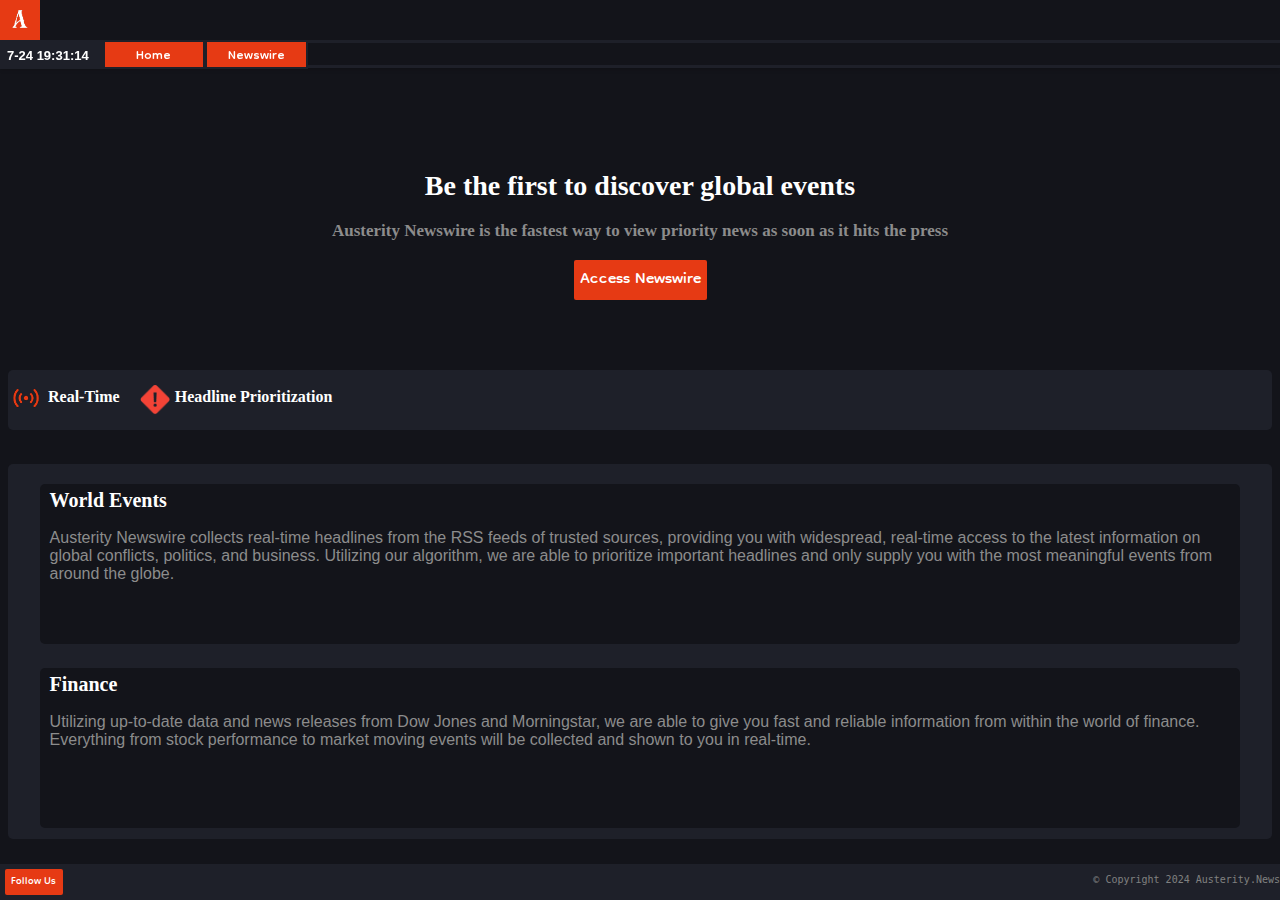
==== index.html @ 0c25e0ba "Update index.html" ====
<!DOCTYPE html>
                                <html lang="en">
                                <head>
                                <script type="text/javascript"> 
                                function showHideRow(row) { 
                                $("#" + row).toggle(); 
                                } 
                                </script> 
                                <!-- Google tag (gtag.js) -->
                                <script async src="https://www.googletagmanager.com/gtag/js?id=G-Y4QD0XT301"></script>
                                <script>
                                window.dataLayer = window.dataLayer || [];
                                function gtag(){dataLayer.push(arguments);}
                                gtag('js', new Date());
        
                                gtag('config', 'G-Y4QD0XT301');
                                </script>
        
                                
                                <script src=
        "https://cdnjs.cloudflare.com/ajax/libs/jquery/3.3.1/jquery.min.js">
                                </script>
                                <link rel="icon" href="austeritylogosmall.png" type="image/icon type">
                                <script async src="https://pagead2.googlesyndication.com/pagead/js/adsbygoogle.js?client=ca-pub-8927651371422323"
                                crossorigin="anonymous"></script>
                                <title>Austerity Newswire - Live Global News</title>
                                <meta name="description" content="Austerity Newswire tracks the most up-to-date and most influential world market news and events. Our goal is to provide
                                a dense and reliable flow of live buisness, economic, financial, and geopolitical news."></head>
                                <meta name="viewport" content="width=device-width, initial-scale=1.0, maximum-scale=1.0, user-scalable=no">
                                <meta http-equiv="Content-Type" content="text/html; charset=ISO-8859-1">
                                
                                
                                <meta name="twitter:card" content="summary" />
                                <meta name="twitter:site" content="@austeritynews" />
                                <meta name="twitter:site:domain" content="austerity.news"/>
                                <meta name="twitter:title" content="Austerity Newswire - Priority Global News" />
                                <meta name="twitter:description" content="Austerity Newswire tracks the most up-to-date and most influential world market news and events. Our goal is to provide
                                a dense and reliable flow of live buisness, economic, financial, and geopolitical news" />
                                <meta name="twitter:image" content="https://austerity.news/austeritylogosmall.png" />

                               
                                <link rel="stylesheet" type="text/css" href="style2.css" >
                                <link rel="preconnect" href="https://fonts.googleapis.com">
        <link rel="preconnect" href="https://fonts.gstatic.com" crossorigin>
        <link href="https://fonts.googleapis.com/css2?family=Dongle&display=swap" rel="stylesheet">
                                <header class='header'>
        
                                <div style='width:100%; height:100%; margin-bottom:5px;display:inline-block; text-align:center;'>
                                <script src=
                                "https://ajax.googleapis.com/ajax/libs/jquery/3.4.1/jquery.min.js">
                                </script>
                                <img  class='logo' src="austeritylogosmall.png">
								     <script type="text/javascript" charset="utf-8">
    let a;
    let time;
    setInterval(() => {
      a = new Date();
	  month = a.getMonth() + 1
      time = month+"-"+a.getDate()+" "+a.getHours() + ':' + a.getMinutes() + ':' + a.getSeconds();
      document.getElementById('time').innerHTML = time;
    }, 1000);
  </script>
                               
                                <script> 
$(document).ready(function(){
setInterval(function(){
      $("#live").load(window.location.href + " #live" );
}, 300000);
});
</script>
   
            <hr class='ider'>
            
         <div style=' border:2px solid #1e2029;float:left;background-color:#1e2029;margin-top:-11px;box-shadow: inset 0px 0px 0px #999;height:25px;width:98.5px;'>
         <h1 class='head1'> <span style = 'line-height:9px;font-type:Verdana;float:left;color:#fff;margin-left:5px;margin-top:px;'id="time"></span></h1>
          </div>       
		    <div style=' border:2px solid #1e2029;float:left;background-color:#1e2029;margin-top:-11px;box-shadow: inset 0px 0px 0px #999;height:25px;width:98.5px;'>
         <a style='text-decoration:none;'href='index.html'><button style=' text-decoration:none;padding:0;display:block;text-align:center;vertical-align:middle;font-size:20px;margin:0px;width:100%;border-radius:0px;height:100%'>Home</button></a>
          </div>       
		    <div style=' border:2px solid #1e2029;float:left;background-color:#1e2029;margin-top:-11px;box-shadow: inset 0px 0px 0px #999;height:25px;width:98.5px;'>
				<a style='text-decoration:none;'href='newswire.html'>	<button style='text-decoration:none;padding:0;display:block;text-align:center;vertical-align:middle;font-size:20px;margin:0px;width:100%;border-radius:0px;height:100%'>Newswire</button></a>
          </div>       
		  
                    		  
                              

                                </div>   

                                </header>
								
								<body>
							
								
								<div style=';margin-top:70px;height:300px;'>
								<h1 class='bigtext'>Be the first to discover global events</h1>
								<h2 class='littletext'>Austerity Newswire is the fastest way to view priority news as soon as it hits the press</h2>
								<a style='display:inline-block;text-align:center;'href='newswire.html'><button class='wire' style='height:40px;font-size:25px;display:inline-block;text-align:center;'>Access Newswire</button></a>
							
								
								</div>
																<div style='border-radius:5px;margin-top:0px;margin-bottom:10px;display:inline-block;width:100%; height:60px; background-color:#1e2029;'>
								<img style='margin-top:10px;height:35px;float:left;'src='stream.png'><h1 style='margin-left:5px;margin-top:18px;color:#fff;font-family:Verdana;font-size:16px;float:left;'>Real-Time</h1>
								<img style ='margin-left:20px;margin-top:15px; height:30px;float:left;'src='flame.png'><h1 style='margin-left:5px;margin-top:18px;color:#fff;font-family:Verdana;font-size:16px;float:left;'>Headline Prioritization</h1>
							
								</div>
								
								
					
								
								
							
								<div style='border-radius:5px;width:100%;height:375px;;background-color:#1e2029;margin-top:20px;'>
								
									
									<div style='overflow:auto;display:inline-block;margin:0px;text-align:center;border-radius:5px;margin-top:20px;width:95%;background-color:#13141a; height:160px;'>
										<h2 style='margin-top:5px;margin-left:10px;font-family:Verdana;font-size:20px;color:#fff;text-align:left;'>World Events</h2>
										<p style='font-family:sans-serif;margin-left:10px;text-align:left;color:#8c8c8c;'>Austerity Newswire collects real-time headlines from the RSS feeds of trusted sources, providing you with widespread, real-time access to the latest information on
											global conflicts, politics, and business. Utilizing our algorithm, we are able to prioritize important headlines and only supply you with the most meaningful events from around the globe. </p>
									</div>
									<div style='overflow:auto;display:inline-block;margin:0px;text-align:center;border-radius:5px;margin-top:20px;width:95%;background-color:#13141a; height:160px;'>
																<h2 style='margin-top:5px;margin-left:10px;font-family:Verdana;font-size:20px;color:#fff;text-align:left;'>Finance</h2>
												<p style='font-family:sans-serif;margin-left:10px;text-align:left;color:#8c8c8c;'>Utilizing up-to-date data and news releases from Dow Jones and Morningstar, we are able to give you fast and reliable 
												information from within the world of finance. Everything from stock performance to market moving events will be collected and shown to you in real-time. </p>
									</div>
									
								
								</div>
								
								
								
								</body>
								 <div style='position: fixed;
  left: 0;
  bottom: 0;
  width: 100%;

  background-color: #1e2029;
  color: grey;
  text-align:right;
  font-size:10px;
  display:table;
  vertical-align:middle;
'
><a style = 'color:white''class='cta' href='https://twitter.com/austeritynews'><button>Follow Us</button></a>
                        <p>© Copyright 2024 Austerity.News </p>
                        </div>
---- style2.css ----
#data .hidden_row{display: none;}
.littletext{text-align:center;color:#8c8c8c;font-family:Verdana;font-size:17px;}
.bigtext{

text-align:center;padding-top:100px;color:#fff;font-family:Verdana;font-size:28px;
	
}
a{
	font-family:Arial;
	font-weight:500;
	font-size:16px;
	color:#fff;
}
sortable tr:hover:{background-color:#330a00;}
.searchbar{color:#fff; border:0px;background-color:#13141a;width:90%;margin-top:5px;margin-left:10px;height:28px;float:left;}
body{
	background-color:#13141a;
	#background-image:linear-gradient(to bottom,#1a1f20,#000);
	text-align: center;
	font-family:  "monaco", monospace;

	
}

.headercont{width:90%; height:75px; display:inline-block; text-align:center;}

.boxtitle{
	
	
	
}

button{
	
  background-color: #e63a14;
  margin:5px;vertical-align:middle;float:left;color:#fff;font-size:16px;font-family: Dongle, sans-serif;border:none;border-radius:2px;'
}
}
.has-details {
  position: relative;
}

.details {
  position: absolute;
  top: ;
  transform: translateY(70%) scale(0);
  transition: transform 0.1s ease-in;
  transform-origin: left;
  display: inline;
  background: #333333;
  z-index: 20;
  min-width: 100%;
  padding: 1rem;
  border-radius:8px;

}

.has-details:hover span {
  transform: translateY(70%) scale(1);
}
.overlay {
  height: 100%;
  width: 100%;
  display: none;
  position: fixed;
  z-index: 1;
  top: 0;
  left: 0;
  background-color: rgb(0,0,0);
  background-color: rgba(0,0,0, 0.9); /* Black with a little bit see-through */
}

/* The content */
.overlay-content {
  position: relative;
  top: 46%;
  width: 80%;
  text-align: center;
  margin-top: 30px;
  margin: auto;
}

/* Close button */
.overlay .closebtn {
  position: absolute;
  top: 20px;
  right: 45px;
  font-size: 60px;
  cursor: pointer;
  color: white;
}

.overlay .closebtn:hover {
  color: #ccc;
}

/* Style the search field */
.overlay input[type=text] {
  padding: 15px;
  font-size: 17px;
  border: none;
  float: left;
  width: 80%;
  background: white;
}

.overlay input[type=text]:hover {
  background: #f1f1f1;
}

/* Style the submit button */
.overlay button {
  float: left;
  width: 20%;
  padding: 15px;
  background: #ddd;
  font-size: 17px;
  border: none;
  cursor: pointer;
}

.overlay button:hover {
  background: #bbb;
}





.nav{
	margin-top:25px;
	margin-left:25px;
	float:left;
	
	
}


.item{
	margin-top:15px;
	margin-right:15px;
	margin-bottom:15px;
	float:left;
	text-decoration:none;
	color:#000;
}
.boxtitle{font-size:20px; font-family:arial; color:#f5fafa; text-align:left; margin-left:30px;}

.footer{
	width:100%;
	text-align:center;
	display: inline-block;
	font-size:15px;
	font-family: "Arial";
	height:300px;
	background-color:#13141a;
	border-top:3px solid #1e2029;
}
.footerlogo{
height:70px;
width:70px;
}

.table{
	border-collapse: collapse;
	background-color: #fff;
	border-radius:8px;
	#box-shadow:0px 10px 30px 5px rgba(0,0,0,0.1);
	margin: 25px auto;0d0d0d
	font-family: "Arial";
	text-align: center;
	float:center;
}	
.table tr{
	
	border-bottom: 1px solid #d3d3d3;
	
}
.table thead tr{
	font-weight: bold;
}

	

.header{
	width: 100%;
    position: fixed;
    top:0;
	left:0;
	right:0;
	align-items: center;
	background-color:#13141a;
	#background-image:linear-gradient(to bottom,#000,#1a1f20);
	z-index: 9;
	height:65px;
	box-shadow: 0 0 4px 0 rgba(0, 0, 0, 0.08), 0 2px 4px 0 rgba(0, 0, 0, 0.12);
	border-bottom: 3px solid #1e2029
	
	
}




.navitem{
	float:left;
	margin-left:20px;
	margin-left:20px;
	margin-top:20px;
	transition: all 0.3s ease 0s ;
	text-decoration: none;
	color:#f5fafa;
	display:inline-table;
	vertical-align:middle;
	font-size:18px;
	font-family:arial;
	font-weight:bold;
			
		}
		

		.maincont{
		background-color:#fff;height:300px; border-radius: 5px; width:48%;display:inline-block;float:left;
		margin:11px;	
			
		
			
			
		}
		
		
		.chartcont{
		background-color:#FFF;height:100%; border-radius:8px; width:70%;display:inline-block;float:right;
		margin-top:px;	
		
			
			
		}
		.topcont{
			width:50%;
			
		}
		
		.subheadtcontent{font-size:15px; font-family:arial; text-align:left; margin:15px; color:#333333; }
		.h1{font-size:20px; font-family:arial; text-align:left; margin:15px; color:#f5fafa; }
		.h2{font-size:14px; font-family:arial;  text-align:justify; margin:0px; color:#f5fafa;font-weight:bold; }
		.h3{font-size:17px; font-family:arial; text-align:justify; margin:0px;margin-left:0px; color:#333333; }
		.row{width:100%; height:10px; background-color:; margin-left:10px; display:inline-block;text-align:center; }
		.row1{width:100%; height:30px; background-color:; margin-top:10px; display:inline-block;text-align:center; }
		.division{height:20px;width:20%;float:left;margin-left:20px;	}	
		.h4{font-size:15px; font-family:arial; text-align:left; margin:15px; color:grey; }
		.alertcontent{font-size:15px; font-family:arial; text-align:justify; margin:15px; color:#808080; }
		.h5{font-size:45px; font-family:arial; text-align:left; margin:5px; color:#f5fafa; }
		.subhead{background-color:;height:100px; border-radius: 5px; width:100%;display:inline-block;text-align:center;margin-top:8px;	}
		.alertcont{border-left:solid 2px #C03939;height:150px; border-radius:0px; width:100%;display:inline-block;text-align:center;margin-top:20px;margin-bottom:20px;	}
		.chartoutline{background-color:#FFF;height:230px; border-radius: 8px; width:60%;display:inline-block;text-align:center;margin-top:8px;	}
		.pricecont{border-left: 3px solid red; height:150px;margin-top:px; width:100%; display:inline-block; text-align:center;}
		.menu{text-align:right;display: inline-block;width:40%; margin-top:0px;}
		.side{width:60%; display:inline-block; text-align:center; background-color:;}
		.basic{font-size:16px; font-family:arial; float:left; color:#333333;font-weight:; margin:10px;  }
		.basiccont{ background-color:;float:left; height:100%; width:330px;}
		.divide{background-color:;float:left; height:100%; width:50%;}
		.paragraph{background-color:;float:left; height:100%; width:50%; margin-left:15px;}

		.container{
	background-color:;
	height:30px;

	display:inline-block;
	text-align:center;
	width:100%;

}
.ider{
		
		border: none; background-color:#1a1a1a; height:1px; width:100%;
	}
.searchbutton{display:none;}
.searchcont{width:70%; display:inline-block; text-align:center;  margin-top:20px;}
.head1{
	font-weight:Bold ;
	font-size:13px;
	text-align:left;
	font-family: "Arial";
	color:#f5fafa;
}
.sub{
	font-weight:normal;
	font-size:20px;
	text-align:left;
	font-family: "Arial";
	color:#bfbfbf;
	
	
}
 .up-arrow {
            width: 0; 
            height: 0; 
            border-left: 5px solid transparent;
            border-right: 5px solid transparent;
              
            border-bottom: 5px solid #33ff77;
			float:left;
            margin-top:6px ;
			margin-right:2px;
            }
 .down-arrow {
            width: 0; 
            height: 0; 
            border-left: 5px solid transparent;
            border-right: 5px solid transparent;
              
            border-top: 5px solid #ff4d4d;
			float:left;
            margin-top:6px;
			margin-right:2px;
            }
.symboltable{color:#808080;text-align:left; margin-left:5px; margin-top:-5px;font-size:13px; margin-bottom:0px;}
.companyname{color:#7D827D; margin-left:5px;font-size:12px; text-align:left; margin-top:3px}
.tablerank{border-radius:5px; padding:3px; background-color:#333231; border:; font-size:12px; float:left; margin-left:5px;margin-top:-5px; margin-bottom:3px}
.rankval{color:#7D827D; margin-bottom:-3px;margin-right:-23px;font-size:13px; float:left; padding-top:5px}
.outstandingshares{color:#7D827D; display:inline-block;margin-bottom:-3px;font-size:13px; text-align:center; }
.sortable td{white-space:nowrap}
.recomval{color:#7D827D;font-size:13px; margin:0px; display:inline-block;text-align:left; }
.recom{text-align:left;display:inline-block; margin-top:0px;margin-bottom:0px;margin-right:10px;}

.pricerangebar{position:relative;width:120px; height:17px;border-radius:5px; padding:3px; background-color:#333333;}
.pricebar{ border-radius:5px;width:100%; height:100%; z-index:10; background:;}
.expandvalue{color:#7D827D; font-size:14px; text-align:left; margin-top:0px; margin-bottom:0px;}
.expandtitle{color:#b3b3b3; font-size:16px; text-align:left; margin-bottom:10px;}
.infocontainer{
height:100px;
background:#1a1a1a;
margin-left:0px;
padding-left:0px;

}
tr:hover{background-color:#1a1a1a;}
.search{
	width:500px;
	height:30px;
	float:left;
	margin-bottom:10px;
	border-radius:5px;
	border-width: 0px; 
	background-color:#333333;
}

.next{color:#7D827D; font-size:14px; float:left; margin-top:0px; display:inline-block}

.head2{font-weight:Bold ;font-size:16px;float:left;font-family: "Arial";color:#cccccc;}
@media (max-width:828px){
	.littletext{text-align:center;color:#8c8c8c;font-family:Verdana;font-size:15px;}
	.bigtext{text-align:center;padding-top:80px;color:#fff;font-family:Verdana;font-size:23px;}
	.searchbar{color:#fff; border:0px;background-color:#13141a;width:80%;margin-top:3px;margin-left:10px;height:28px;float:left;}
	.searchhead{font-weight:Bold ;
	font-size:27px;
	text-align:center;
	font-family: "Arial";
	color:#f5fafa;}
	.wrapper{ position: relative;overflow: auto;border: 1px solid black;white-space: nowrap;}
	.searchbutton{margin:10px;display:inline-block;float:right; height:24px;}
	.search{width:90%;
	height:30px;
	float:center;
	
	border-radius:8px;
	border-width: 0px; 
	background-color:#333333;}
	.head1{font-weight:Bold ;font-size:13px;text-align:left;font-family: "Arial";color:#fwhite5fafa;}
	.sub{font-weight:normal;font-size:15px;text-align:left;font-family: "Arial";color:#bfbfbf;}
	.tablerank{ margin-left:5px;margin-top:-2px;border-radius:5px; padding:3px; background-color:#333231; border:;float:left; font-size:13px;}
	.symboltable{font-size:12px; margin-top:-2px; margin-left:10px;float:left;}
	.companyname{color:#7D827D; margin-left:5px;margin-top:5px;font-size:12px; text-align:left;}
	.sortable tr td{ height:10px;font-size:12px;padding:0px 0px;max-width:100%;}
	.sortable td{white-space:nowrap;width:200px;}
	.sortable thead{font-size:13px; border}
	.sortable{color:#cccccc;background-color: #1a1f20;width:100%;border-radius:8px;#box-shadow:0px 10px 30px 5px rgba(0,0,0,0.1);margin: 0px auto;font-family: "Arial";text-align: left;}
	.headercont{width:100%; height:75px; display:inline-block; text-align:left;}
	.divider{ width:25%; height:100%;float:left;} 
	.between{width:100%; height:100px; background-color:#; border-radius:8px; margin-bottom:25px;}
	.caption{text-align:left; font-family: "Arial"; color:#f5fafa;}
	.boxtable tr td{font-size:25px;}
	.boxtable tr td{color:#cccccc; border:none;padding: 10px 30px;}
	.boxtable thead{font-weight: ;border-bottom:none;color:#;}
	.boxtable{width:100%; text-align:center;display:inline-block;margin:10px;
	font-family: "Arial";
	text-align: left;
	border-collapse: collapse;}
	.boxtitle{font-size:18px; font-family:arial; color:#f5fafa; text-align:left; margin:15px;}
	.stats{width:100%; height:300px; background-color:#; border-radius:8px; margin-bottom:25px;}
	.searchcont{width:100%; display:inline-block; text-align:center;  margin-top:20px;}
	.container{
	background-color:;
	height:70px;
	
	display:inline-block;
	text-align:center;
	width:100%;}
	
   


}



	.ider{
		
		border: none; background-color:#1e2029; height:3px; width:100%;
	}
		
		.navitem{
			margin:5px;
			transition: all 0.3s ease 0s ;
			text-decoration: none;
			color:#fff;
			display:inline-table;
			vertical-align:middle;
			font-size:12px;
			
		}
		

		.maincont{
		background-color:#fdfdfd;height:350px; border-radius: 5px; width:100%;display:inline-block;text-align:center;
		margin-top:8px;	
		
			
			
		}
		
		
		.chartcont{
		background-color:#fdfdfd;height:220px; border-radius: 8px; width:95%;display:inline-block;text-align:center;
		margin-top:8px;	
		
			
			
		}
		.topcont{
			width:50%;
			
		}
		.subheadtcontent{font-size:15px; font-family:arial; text-align:left; margin:15px; color:#333333; }
		.h1{font-size:30px; font-family:arial; text-align:left; margin:15px; color:#333333; }
		.h2{font-size:17px; font-family:arial;  text-align:justify; margin:0px; color:#333333;font-weight:bold; }
		.h3{font-size:15px; font-family:arial; text-align:justify; margin:0px;margin-left:0px; color:#333333; }
		.row{width:95%; height:30px; background-color:; margin-top:0px; display:inline-block;text-align:center; }
		.division{height:20px;width:20%;float:left;margin-left:20px;	}	
		.h4{font-size:15px; font-family:arial; text-align:left; margin:15px; color:grey; }
		.alertcontent{font-size:15px; font-family:arial; text-align:justify; margin:15px; color:#808080; }
		.h5{font-size:45px; font-family:arial; text-align:left; margin:5px; color:#333333; }
		.subhead{background-color:;height:100px; border-radius: 5px; width:100%;display:inline-block;text-align:center;margin-top:8px;	}
		.alertcont{border-left:solid 2px #C03939;height:150px; border-radius:0px; width:100%;display:inline-block;text-align:center;margin-top:20px;margin-bottom:20px;	}
		.chartoutline{background-color:#fdfdfd;height:230px; border-radius: 8px; width:100%;display:inline-block;text-align:center;margin-top:8px;	}
		.pricecont{border-left: 3px solid red; height:150px;margin:0px; width:100%;}
		.menu{text-align:center;display: inline-block;width:100%;}
		

}




.white{font-size:17px; font-family:arial; vertical-align:middle; margin-top:7px; color:#f2f2f2;font-weight:bold;}

.alertlabel{font-size:20px; font-family:arial; text-align:left; margin:15px; color:#808080;}

.arrow {
  border: solid black;
  border-width: 0 3px 3px 0;

  padding: 1px;
  float:right;
}

.right {
  transform: rotate(-45deg);
  -webkit-transform: rotate(-45deg);
}

.left {
  transform: rotate(135deg);
  -webkit-transform: rotate(135deg);
}

.up {
  transform: rotate(-135deg);
  -webkit-transform: rotate(-135deg);
}

.down {
  transform: rotate(45deg);
  -webkit-transform: rotate(45deg);
}
.logo{
	height:40px;

	margin-top:0px;
	float:left;
	margin:0px;
	cursor:pointer;
	
}
.logotext{
	color:#000;
	font-size:16px;
	font-family:Arial;
	text-align:left;
	margin-top:0px;
	float:left;
	margin:0px;
	line-height:60px;
	padding-left:0px;
	
}


.searchhead{font-weight:Bold ;
	font-size:40px;
	text-align:center;
	font-family: "Arial";
	color:#f5fafa;}


.nav__links{
	list-style:none;
	
	
}
.nav__links li {
	display:inline-block;
	padding:0px 20px;
	
}

.nav__links li a {
	transition: all 0.3s ease 0s ;
	text-decoration: none;
	color:#000;
}
.nav__links li a:hover{
	color:rgba(255,0,0,0.8);
	
}



.tweets{
	float:left;
	
	
}
.companylogos{
	 width: 25%;
		object-fit: contain;
    
	
	
}

.box{
width: 200px;
height: 100px;
padding-top:20px;
text-align:center;
box-shadow:0px 10px 30px 5px rgba(0,0,0,0.1);
border-radius:8px;
}

.logofeed{
	height:50px;
	width:50px;
	margin-top:0px;
	float:center-left;
	margin:0px;
	cursor:pointer;
	
	
}

.notice{
	font-weight: ;
	font-size:12px;
	font-family: "Arial";
	color:#d3d3d3;
	display:inline-block;
	
}

.feed{
	text-align:left;
	border-bottom: 1px solid #d3d3d3;
	width:60%;
	margin: 0 auto;
	float:center;
}


.feedname{
	color:#d3d3d3;
	font-family: "Arial";
	
	
}
.yolo{
	font-family: "Arial";
	font-weight: ;
	
}

.head{
	font-weight:Bold ;
	font-size:40px;
	text-align:left;
	font-family: "Arial";
	color:#f5fafa;
}


.container1{
	
	background-color:;
	height:100px;
	padding-top:px;
	padding-bottom:50px;
	display:inline-block;
	text-align:center;
	width:90%;

}
.topstocks{
	height:110px;
	padding-top:80px;
	padding-bottom:50px;
	width:60%;
	display:inline-block;
	text-align:center;
}

.topstocksheader{
	font-weight:normal;
	font-size:40px;
	text-align:left;
	font-family: "Arial";
	
	
}
.topstocksheader1{
	font-weight:normal;
	font-size:20px;
	text-align:left;
	font-family: "Arial";
	
	
}
.topstockscontent{
	font-weight:normal;
	font-size:17px;
	text-align:left;
	font-family: "Arial";
	
	
}


.market{
width: 100%;
height:500px;
box-shadow:0px 10px 30px 5px rgba(0,0,0,0.1);
border-radius:8px;
	
	
}

.movers{
	font-weight:Bold ;
	font-size:20px;

	
	font-family: "Arial";
	
}


.subtable{
	border-collapse: collapse;
	background-color: #fff;
	width:90%;
	border-radius:0px;
	box-shadow:0px 10px 30px 5px rgba(0,0,0,0.1);
	margin: 25px auto;
	font-family: "Arial";
	text-align: left;
}


table {
    border-collapse: separate;
border-spacing: 0 0.5em;}
.font1{
src: url('WWW.facebook.com');
font-family:'MutatorSans';
font-style: normal;
}
.sortable tr, td{

border-bottom:0px solid #1e2029 ;
padding: 0px 0px;	


}
tr td:first-of-type {
  border-top-left-radius: 5px;
  border-bottom-left-radius: 5px;
}

tr td:last-of-type {
  border-top-right-radius: 5px;
  border-bottom-right-radius: 5px;
}
.sortable th{
color:#cccccc;
border-bottom:1px solid #33333 ;
padding: 12px 10px;	
	
	
}
.sortable tr{
background-color:##13141a;
line-height:0px;
border-bottom:solid 2px #1e2029;

}
.link{
	float:left;
	text-decoration:none;
	color:#cccccc;
	
	
}
	

	
/* Navbar container */
.navbar {
  background-color: #0a0d0d;
  font-family: Arial;
  width:100%;
  text-align:center;
  display:inline-block;

 border-bottom:2px solid #333333;
 margin-bottom:5px;
}

/* Links inside the navbar */
.navbar button {
background-color:#13141a;
  font-size: 16px;
  color: white;
  text-align: center;
  padding: 14px 16px;
  text-decoration: none;
  display:block;
  border:0;
  width:100%;
  
}

/* The dropdown container */
.dropdown {
  float: left;
  overflow: hidden;

}

/* Dropdown button */
.dropdown .dropbtn {
  font-size: 16px;
  border:2px solid #333333;
  border-radius:15px;
  color: white;
  padding: 14px 14px;
  background-color: #0a0d0d;
margin-right:5px;
margin-bottom:5px;
width:auto;
}

/* Add a red background color to navbar links on hover */
.navbar button:hover, .dropdown:hover .dropbtn {
  background-color: red;
}

/* Dropdown content (hidden by default) */
.dropdown-content {
  display: none;
  position: absolute;
  background-color: #0a0d0d;
  min-width: 160px;
  box-shadow: 0px 8px 16px 0px rgba(0,0,0,0.2);
  z-index: 1;
}

/* Links inside the dropdown */
.dropdown-content button {
  float: none;
  color: white;
  padding: 12px 16px;
  text-decoration: none;
  display: block;
  text-align: left;
  background-color:#333333;
  
}

/* Add a grey background color to dropdown links on hover */
.dropdown-content a:hover {
  background-color: #ddd;
}

/* Show the dropdown menu on hover */
.dropdown:hover .dropdown-content {
  display: block;
}


.sortable{
	font-size:12px;
	whitespace:nowrap;
	color:#cccccc;
	border-collapse: collapse;
	background-color: #13141a;
	width:100%;
	border-radius:8px;
	
	font-weight:500;
	font-family: "Arial";
	text-align: left;
	overflow:auto;
	position:relative;
	border-spacing:0; 
	margin-top:28px;
	
}


.cont{
	align-items:left;
	
	
}

.change{
	padding-left:20px;
	font-weight:Bold ;
	font-size:25px;
	font-family: "Arial";
	float:left;
	
	
	
}
.forecast{
	padding-left:10px;
	font-weight:Bold ;
	font-size:25px;
	font-family: "Arial";
	float:left;
	
	
	
}


.price{
	padding-left:10px;
	font-weight:Bold ;
	font-size:25px;
	font-family: "Arial";

	text-align:left;
	
	
}

.exchange{
	padding-left:10px;
	font-weight:Bold ;
	font-size:15px;
	font-family: "Arial";
	color:#d3d3d3;
	text-align:left;
	
	
}

.name{
	padding-left:10px;
	font-weight:Bold ;
	font-size:25px;
	font-family: "Arial";
	padding-top:100px;
	text-align:left;
	
	
}
.overview td{border-bottom: 1px solid #d3d3d3;	padding: 10px 10px;}
.overview{
	border-collapse: collapse;
	background-color: #fff;
	width:25%;
	margin-left:25px;
	font-family: "Arial";
	text-align: center;
	float:left;
	
}
.indicators td{border-bottom: 1px solid #d3d3d3;	padding: 10px 10px;}
.indicators{
	
	border-collapse: collapse;
	background-color: #fff;
	width:25%;
	
	margin-left:25px;
	font-family: "Arial";
	text-align: center;
`	float:left;
	
}
.summ{	
	width:60%;
	margin-left:25px;
	font-family: "Arial";
	text-align: center;
`	float:left;
	padding-bottom:50px;
}
.gainers{
	border-collapse: collapse;
	background-color: #fff;
	border-radius:8px;
	margin:auto;
	font-family: "Arial";
}

.top{
	width:100%;
	text-align:center;
	
}

.title{
	font-weight:Bold ;
	font-size:15px;
	font-family: "Arial";

	
}
.overviewtable{
	border-collapse: collapse;
	background-color: #fff;
	border-radius:1px;
	#box-shadow:0px 10px 30px 5px rgba(0,0,0,0.1);
	margin-right:19px ;
	font-family: "Arial";
	float:left;
	width:32%;
	
}


.overviewtable td{
padding: 5px 5px;
}



.overviewtable thead{
font-weight:Bold ;

}
.overviewtable td{

font-size:15px;
}



.box4{
	background-color:white;
	border-width:2px;
	border-color:none;
	width:100%;
	border-radius:px;
	text-align:center;
	display: inline-block;
}
.box3{
	background-color:;
	border-width:2px;
	border-color:none;
	width:80%;
	border-radius:8px;
	text-align:center;
	display: inline-block;
}
.box4{
	border-width:2px;
	border-color:none;
	margin:25px;
	width:20%;
	#box-shadow:0px 10px 30px 5px rgba(0,0,0.1,0.1);
	border-radius:8px;
	display: inline-block;
}
.box5{
	text-align:center;
	display: inline-block;
	width:50%;
}

.off{
float:left;	
margin-right:110px;
margin-left:110px;
	
	
}
.subtable1{
	#border-collapse: collapse;
	#background-color: #fff;
	width:90%;
	border-radius:1px;
	#box-shadow:0px 10px 30px 5px rgba(0,0,0,0.1);
	margin: 25px auto;
	font-family: "Arial";
	display:inline-table;
	text-align:center;
}
	
	
.subtable1 td tr{
	padding: 10px 10px;
	
}
.keystats{
	color:#cccccc;
	border-collapse: collapse;
	border-bottom:none;
	background-color: #1a1a1a;
	width:90%;
	border-radius:8px;
	#box-shadow:0px 10px 30px 5px rgba(0,0,0,0.1);
	margin: 20px auto;
	font-family: "Arial";
	text-align: left;
	
	

	
}




}

meter {
		-moz-appearance: none;
		background:black;
        width: 100px;
        height: 40px;
		margin-left:8px;
		border-radius:0px;
      }
meter::-webkit-meter-bar {
        background: none;
        background-color: #1a1a1a;
  
      }
meter::-webkit-meter-optimum-value {
      
        background-color:#2feb6e;
        background-size: 100% 100%;
      }
	  
meter::-webkit-meter-suboptimum-value {
      
        background-color:#ff4d4d;
        background-size: 100% 100%;
      }
	  
meter::-moz-meter-bar {
        background: none;
 
  
      }
meter:-moz-meter-optimum::-moz-meter-bar{
      
        background-color:#2feb6e;
        background-size: 100% 100%;
      }
meter:-moz-meter-sub-optimum::-moz-meter-bar {
      
        background-color:#ff4d4d;
        background-size: 100% 100%;
      }
	  
	  

 

.navbar-inverse{dipslay:inline-block; text-align:center; }

.bottomnav{
	
text-decoration: none;	
font-size:18px;
margin:3px;
}

.boxtable tr td{font-size:25px;}
.boxtable tr td{color:#cccccc;padding: 5px 20px;}
.boxtable thead{font-weight: ;}
.boxtable{width:100%; text-align:center;display:inline-block;margin:0px;
font-family: "Arial";
text-align: left;
border-collapse: collapse;}
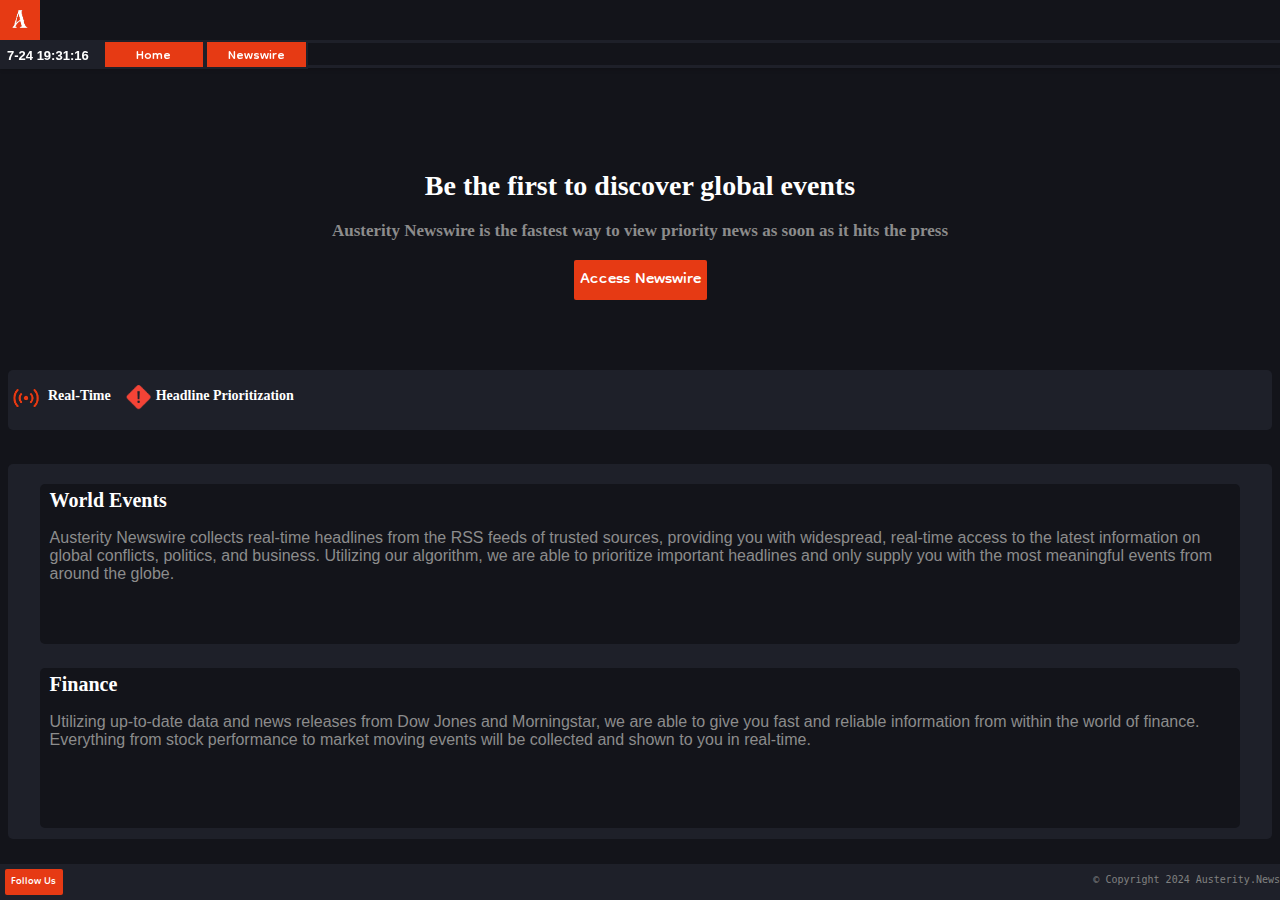
==== commit a515a6eb: "Update index.html" ====
--- a/index.html
+++ b/index.html
@@ -100,8 +100,8 @@
 								
 								</div>
 																<div style='border-radius:5px;margin-top:0px;margin-bottom:10px;display:inline-block;width:100%; height:60px; background-color:#1e2029;'>
-								<img style='margin-top:10px;height:35px;float:left;'src='stream.png'><h1 style='margin-left:5px;margin-top:18px;color:#fff;font-family:Verdana;font-size:16px;float:left;'>Real-Time</h1>
-								<img style ='margin-left:20px;margin-top:15px; height:30px;float:left;'src='flame.png'><h1 style='margin-left:5px;margin-top:18px;color:#fff;font-family:Verdana;font-size:16px;float:left;'>Headline Prioritization</h1>
+								<img style='margin-top:10px;height:35px;float:left;'src='stream.png'><h1 style='margin-left:5px;margin-top:18px;color:#fff;font-family:Verdana;font-size:14px;float:left;'>Real-Time</h1>
+								<img style ='margin-left:15px;margin-top:15px; height:25px;float:left;'src='flame.png'><h1 style='margin-left:5px;margin-top:18px;color:#fff;font-family:Verdana;font-size:14px;float:left;'>Headline Prioritization</h1>
 							
 								</div>
 								
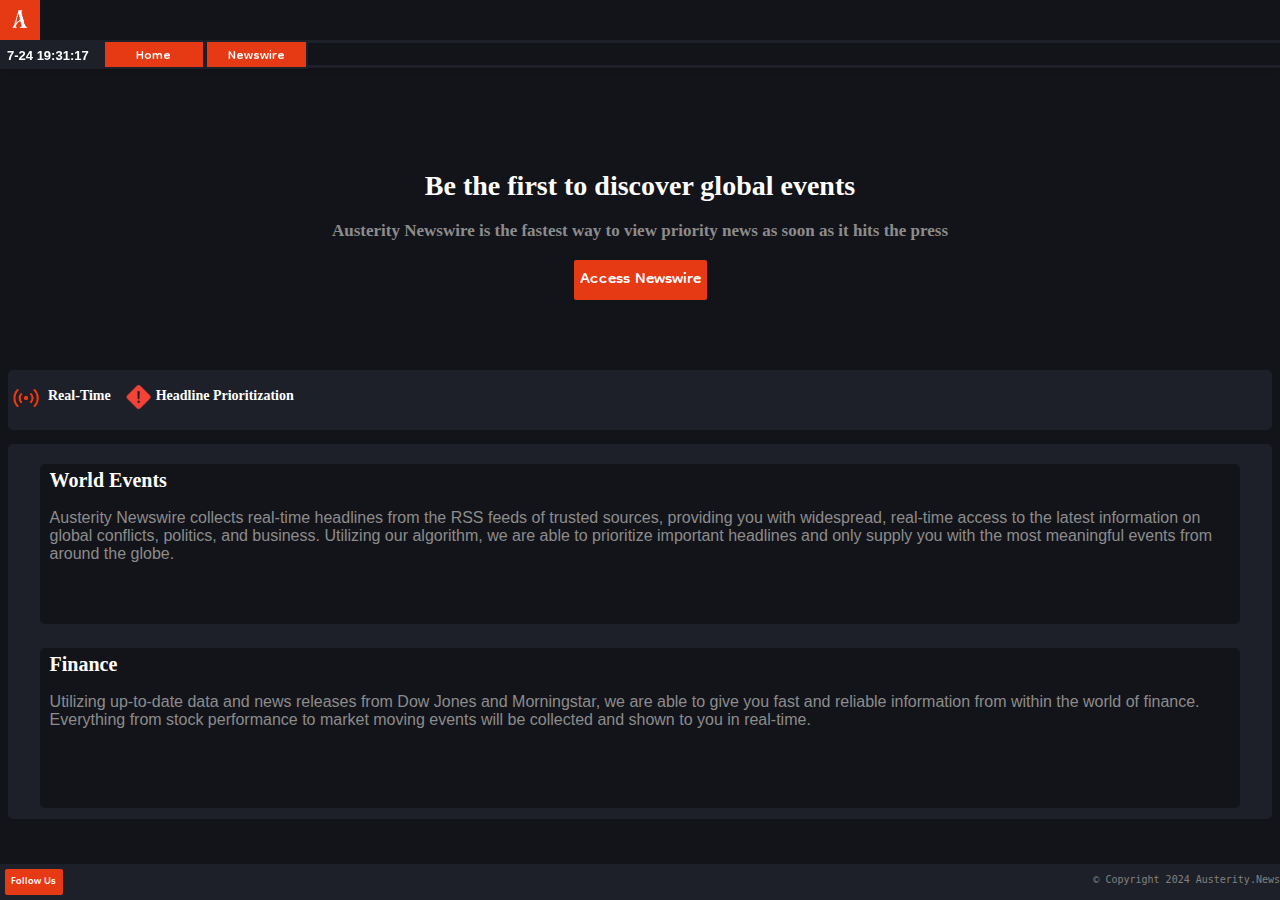
==== commit e590ef18: "Update index.html" ====
--- a/index.html
+++ b/index.html
@@ -110,7 +110,7 @@
 								
 								
 							
-								<div style='border-radius:5px;width:100%;height:375px;;background-color:#1e2029;margin-top:20px;'>
+								<div style='border-radius:5px;width:100%;height:375px;;background-color:#1e2029;margin-top:px;'>
 								
 									
 									<div style='overflow:auto;display:inline-block;margin:0px;text-align:center;border-radius:5px;margin-top:20px;width:95%;background-color:#13141a; height:160px;'>
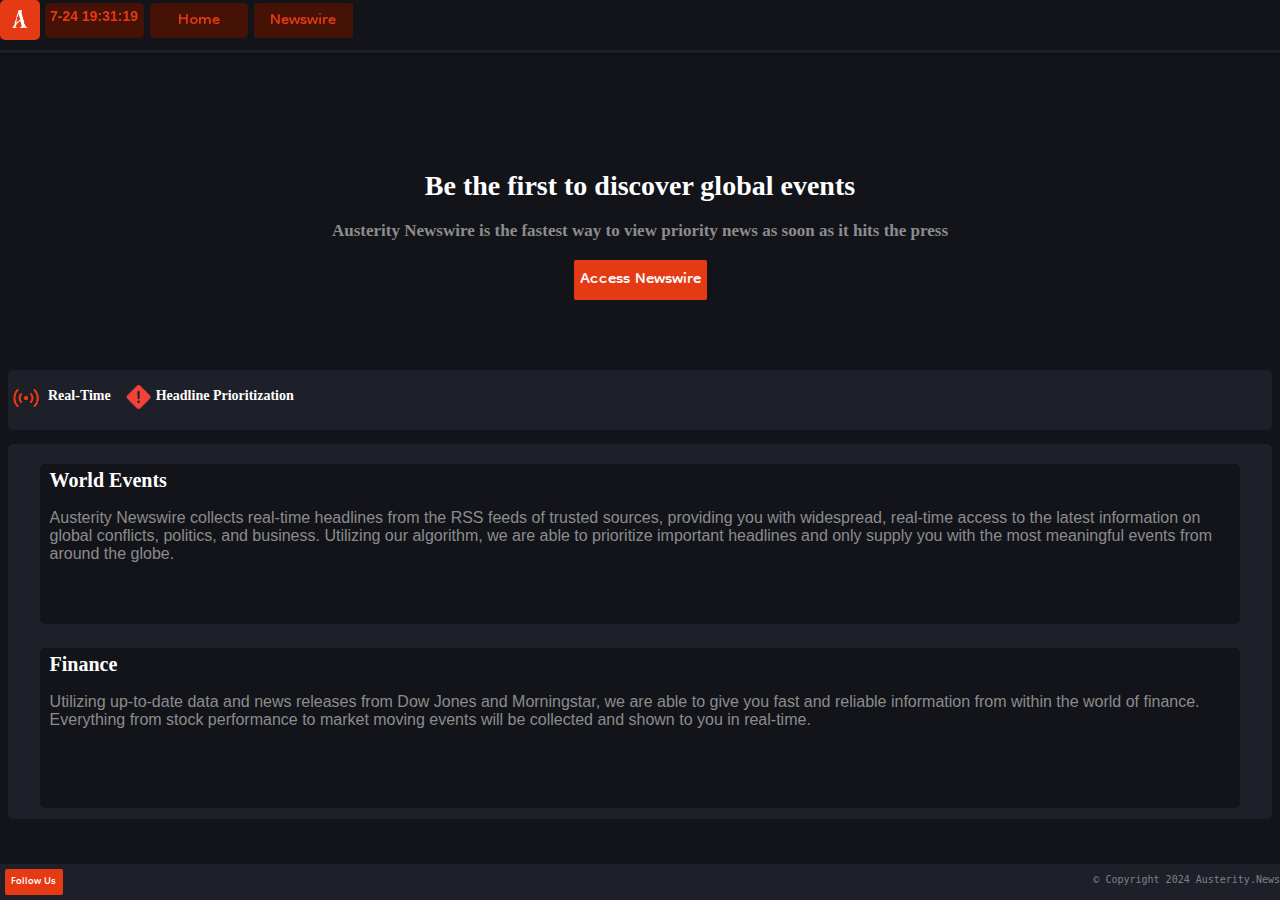
==== commit 23ac676d: "Update index.html" ====
--- a/index.html
+++ b/index.html
@@ -44,14 +44,25 @@
                                 <link rel="preconnect" href="https://fonts.googleapis.com">
         <link rel="preconnect" href="https://fonts.gstatic.com" crossorigin>
         <link href="https://fonts.googleapis.com/css2?family=Dongle&display=swap" rel="stylesheet">
-                                <header class='header'>
+                       <header style='height:50px;'class='header'>
         
                                 <div style='width:100%; height:100%; margin-bottom:5px;display:inline-block; text-align:center;'>
                                 <script src=
                                 "https://ajax.googleapis.com/ajax/libs/jquery/3.4.1/jquery.min.js">
                                 </script>
-                                <img  class='logo' src="austeritylogosmall.png">
-								     <script type="text/javascript" charset="utf-8">
+                                <img  style='margin-right:3px;border-radius:5px;'class='logo' src="austeritylogosmall.png">
+                                <div style='margin:3px;border-radius:5px;float:left;background-color:#e63a14;margin-left:2px;box-shadow: inset 0px 0px 0px #999;height:35px;width:98.5px;color:#e63a14;font-size:25px;background-color:#461206;'>
+         <h1 class='head1'> <span style = 'line-height:9px;font-type:Verdana;float:left;color:#e63a14;margin-left:5px;margin-top:px;'id="time"></span></h1>
+          </div>       
+		    <div style=' margin:3px;border-radius:5px;float:left;background-color:#1e2029;margin-top:px;box-shadow: inset 0px 0px 0px #999;height:35px;width:98.5px;'>
+         <a href='index.html'><button style='border-radius:5px;padding:0;display:block;text-align:center;vertical-align:middle;font-size:20px;margin:0px;width:100%;height:100%;color:#e63a14;font-size:25px;background-color:#461206;'> Home</button></a>
+          </div>       
+		    <div style='margin:3px;float:left;background-color:#1e2029;margin-top:px;box-shadow: inset 0px 0px 0px #999;height:35px;width:98.5px;'>
+				<a href='newswire.html'><button style='border-radius:5px;padding:0;display:block;text-align:center;vertical-align:middle;font-size:20px;margin:0px;width:100%;height:100%;color:#e63a14;font-size:25px;background-color:#461206;'>Newswire</button></a>
+          </div>  
+                               
+   
+      <script type="text/javascript" charset="utf-8">
     let a;
     let time;
     setInterval(() => {
@@ -61,32 +72,11 @@
       document.getElementById('time').innerHTML = time;
     }, 1000);
   </script>
-                               
-                                <script> 
-$(document).ready(function(){
-setInterval(function(){
-      $("#live").load(window.location.href + " #live" );
-}, 300000);
-});
-</script>
-   
-            <hr class='ider'>
-            
-         <div style=' border:2px solid #1e2029;float:left;background-color:#1e2029;margin-top:-11px;box-shadow: inset 0px 0px 0px #999;height:25px;width:98.5px;'>
-         <h1 class='head1'> <span style = 'line-height:9px;font-type:Verdana;float:left;color:#fff;margin-left:5px;margin-top:px;'id="time"></span></h1>
-          </div>       
-		    <div style=' border:2px solid #1e2029;float:left;background-color:#1e2029;margin-top:-11px;box-shadow: inset 0px 0px 0px #999;height:25px;width:98.5px;'>
-         <a style='text-decoration:none;'href='index.html'><button style=' text-decoration:none;padding:0;display:block;text-align:center;vertical-align:middle;font-size:20px;margin:0px;width:100%;border-radius:0px;height:100%'>Home</button></a>
-          </div>       
-		    <div style=' border:2px solid #1e2029;float:left;background-color:#1e2029;margin-top:-11px;box-shadow: inset 0px 0px 0px #999;height:25px;width:98.5px;'>
-				<a style='text-decoration:none;'href='newswire.html'>	<button style='text-decoration:none;padding:0;display:block;text-align:center;vertical-align:middle;font-size:20px;margin:0px;width:100%;border-radius:0px;height:100%'>Newswire</button></a>
-          </div>       
-		  
-                    		  
+                             
                               
 
                                 </div>   
-
+    
                                 </header>
 								
 								<body>
--- a/style2.css
+++ b/style2.css
@@ -279,7 +279,7 @@
 .searchcont{width:70%; display:inline-block; text-align:center;  margin-top:20px;}
 .head1{
 	font-weight:Bold ;
-	font-size:13px;
+	font-size:14px;
 	text-align:left;
 	font-family: "Arial";
 	color:#f5fafa;
@@ -842,7 +842,7 @@
 	overflow:auto;
 	position:relative;
 	border-spacing:0; 
-	margin-top:28px;
+
 	
 }
 
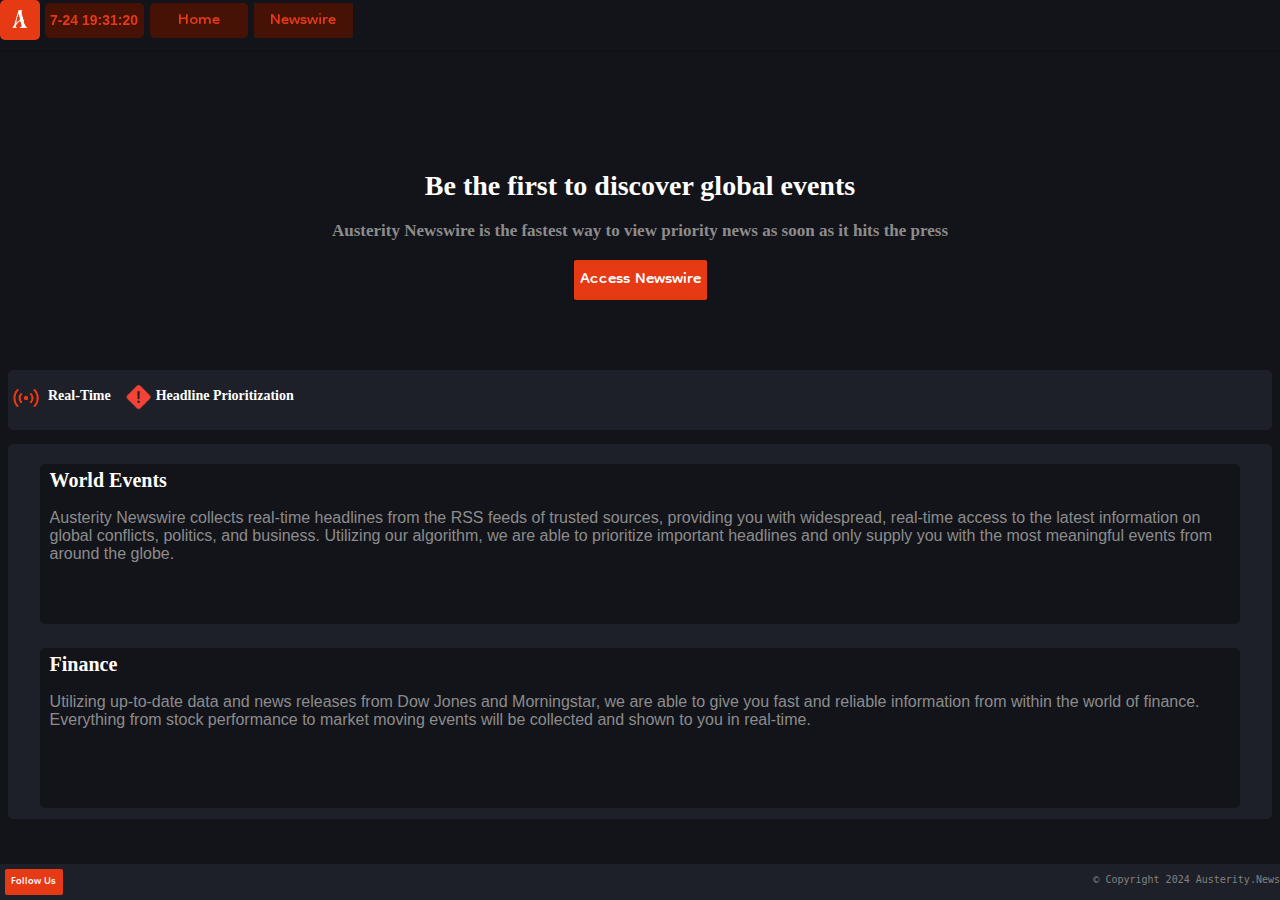
==== commit 4a6429bb: "Update index.html" ====
--- a/index.html
+++ b/index.html
@@ -52,7 +52,7 @@
                                 </script>
                                 <img  style='margin-right:3px;border-radius:5px;'class='logo' src="austeritylogosmall.png">
                                 <div style='margin:3px;border-radius:5px;float:left;background-color:#e63a14;margin-left:2px;box-shadow: inset 0px 0px 0px #999;height:35px;width:98.5px;color:#e63a14;font-size:25px;background-color:#461206;'>
-         <h1 class='head1'> <span style = 'line-height:9px;font-type:Verdana;float:left;color:#e63a14;margin-left:5px;margin-top:px;'id="time"></span></h1>
+         <h1 class='head1'> <span style = 'line-height:17px;font-type:Verdana;float:left;color:#e63a14;margin-left:5px;margin-top:px;'id="time"></span></h1>
           </div>       
 		    <div style=' margin:3px;border-radius:5px;float:left;background-color:#1e2029;margin-top:px;box-shadow: inset 0px 0px 0px #999;height:35px;width:98.5px;'>
          <a href='index.html'><button style='border-radius:5px;padding:0;display:block;text-align:center;vertical-align:middle;font-size:20px;margin:0px;width:100%;height:100%;color:#e63a14;font-size:25px;background-color:#461206;'> Home</button></a>
--- a/style2.css
+++ b/style2.css
@@ -192,9 +192,8 @@
 	background-color:#13141a;
 	#background-image:linear-gradient(to bottom,#000,#1a1f20);
 	z-index: 9;
-	height:65px;
+	height:90px;
 	box-shadow: 0 0 4px 0 rgba(0, 0, 0, 0.08), 0 2px 4px 0 rgba(0, 0, 0, 0.12);
-	border-bottom: 3px solid #1e2029
 	
 	
 }
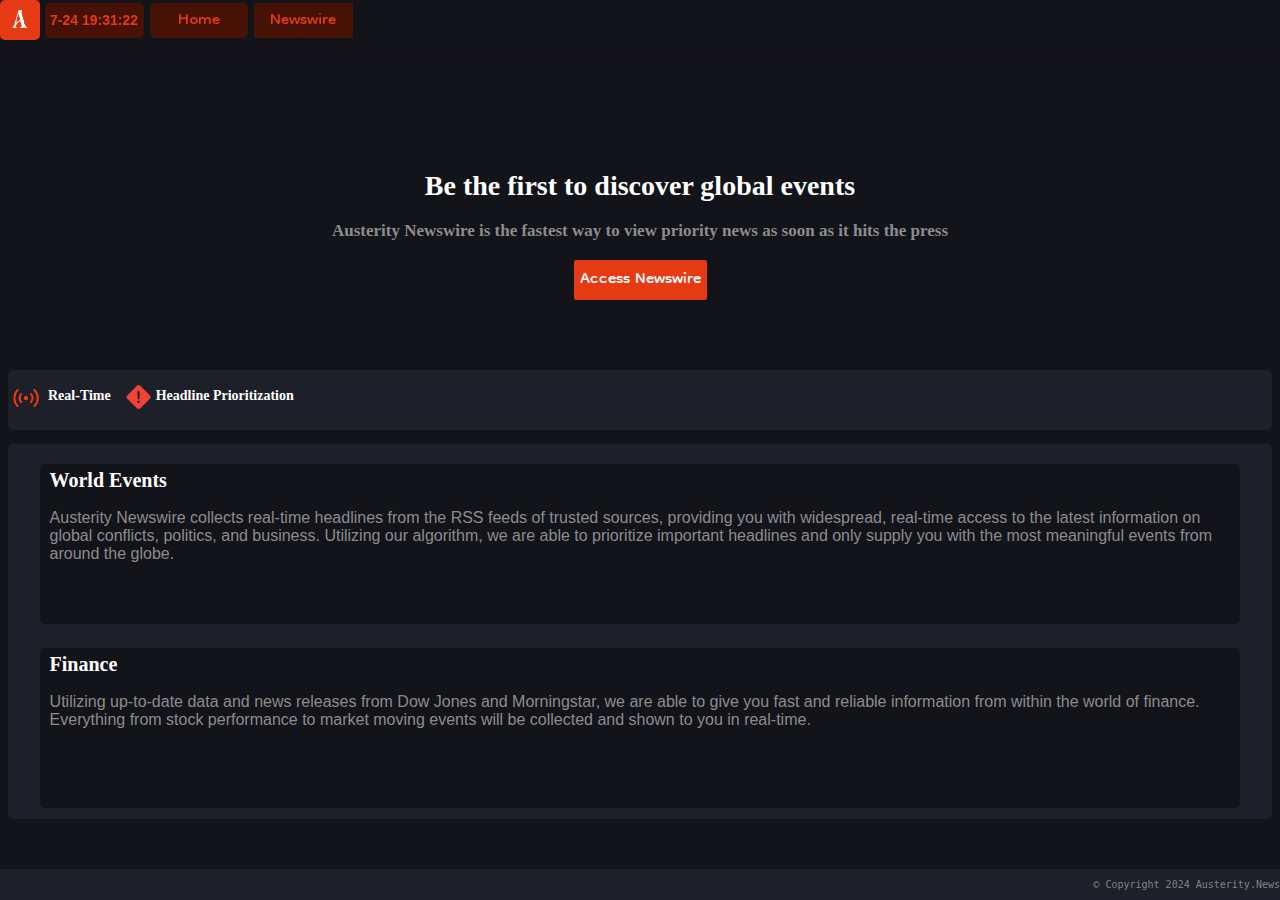
==== commit b3bc1aec: "Update index.html" ====
--- a/index.html
+++ b/index.html
@@ -132,6 +132,6 @@
   display:table;
   vertical-align:middle;
 '
-><a style = 'color:white''class='cta' href='https://twitter.com/austeritynews'><button>Follow Us</button></a>
+>
                         <p>© Copyright 2024 Austerity.News </p>
                         </div>
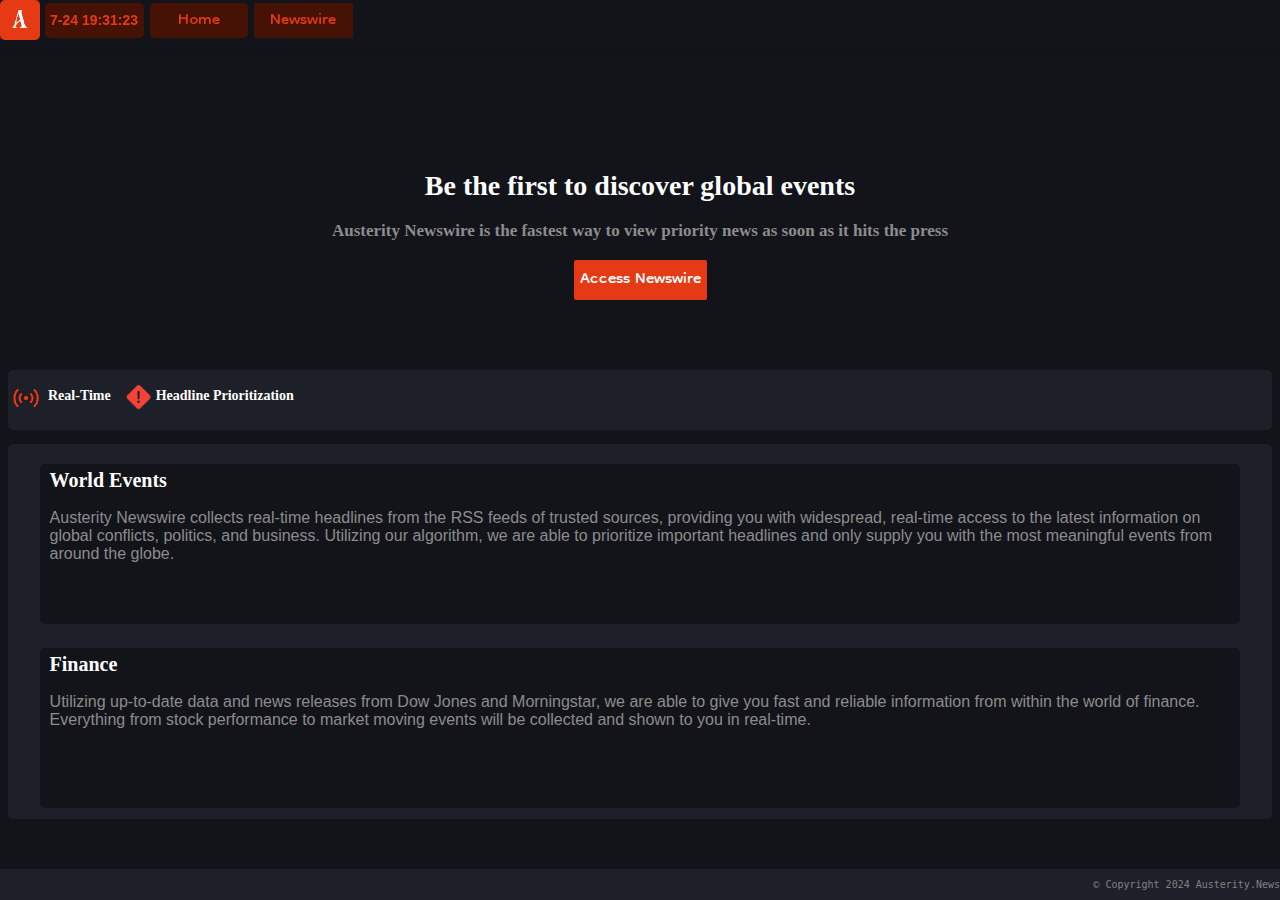
==== commit d4fc60be: "Update index.html" ====
--- a/index.html
+++ b/index.html
@@ -85,7 +85,7 @@
 								<div style=';margin-top:70px;height:300px;'>
 								<h1 class='bigtext'>Be the first to discover global events</h1>
 								<h2 class='littletext'>Austerity Newswire is the fastest way to view priority news as soon as it hits the press</h2>
-								<a style='display:inline-block;text-align:center;'href='newswire.html'><button class='wire' style='height:40px;font-size:25px;display:inline-block;text-align:center;'>Access Newswire</button></a>
+								<a style='display:inline-block;text-align:center;'href='newswire.html'><button class='wire' style='color:#fff;height:40px;font-size:25px;display:inline-block;text-align:center;'>Access Newswire</button></a>
 							
 								
 								</div>
--- a/style2.css
+++ b/style2.css
@@ -33,7 +33,7 @@
 button{
 	
   background-color: #e63a14;
-  margin:5px;vertical-align:middle;float:left;color:#fff;font-size:16px;font-family: Dongle, sans-serif;border:none;border-radius:2px;'
+  margin:5px;vertical-align:middle;float:left;color:#e63a14;font-size:16px;font-family: Dongle, sans-serif;border:none;border-radius:2px;'
 }
 }
 .has-details {
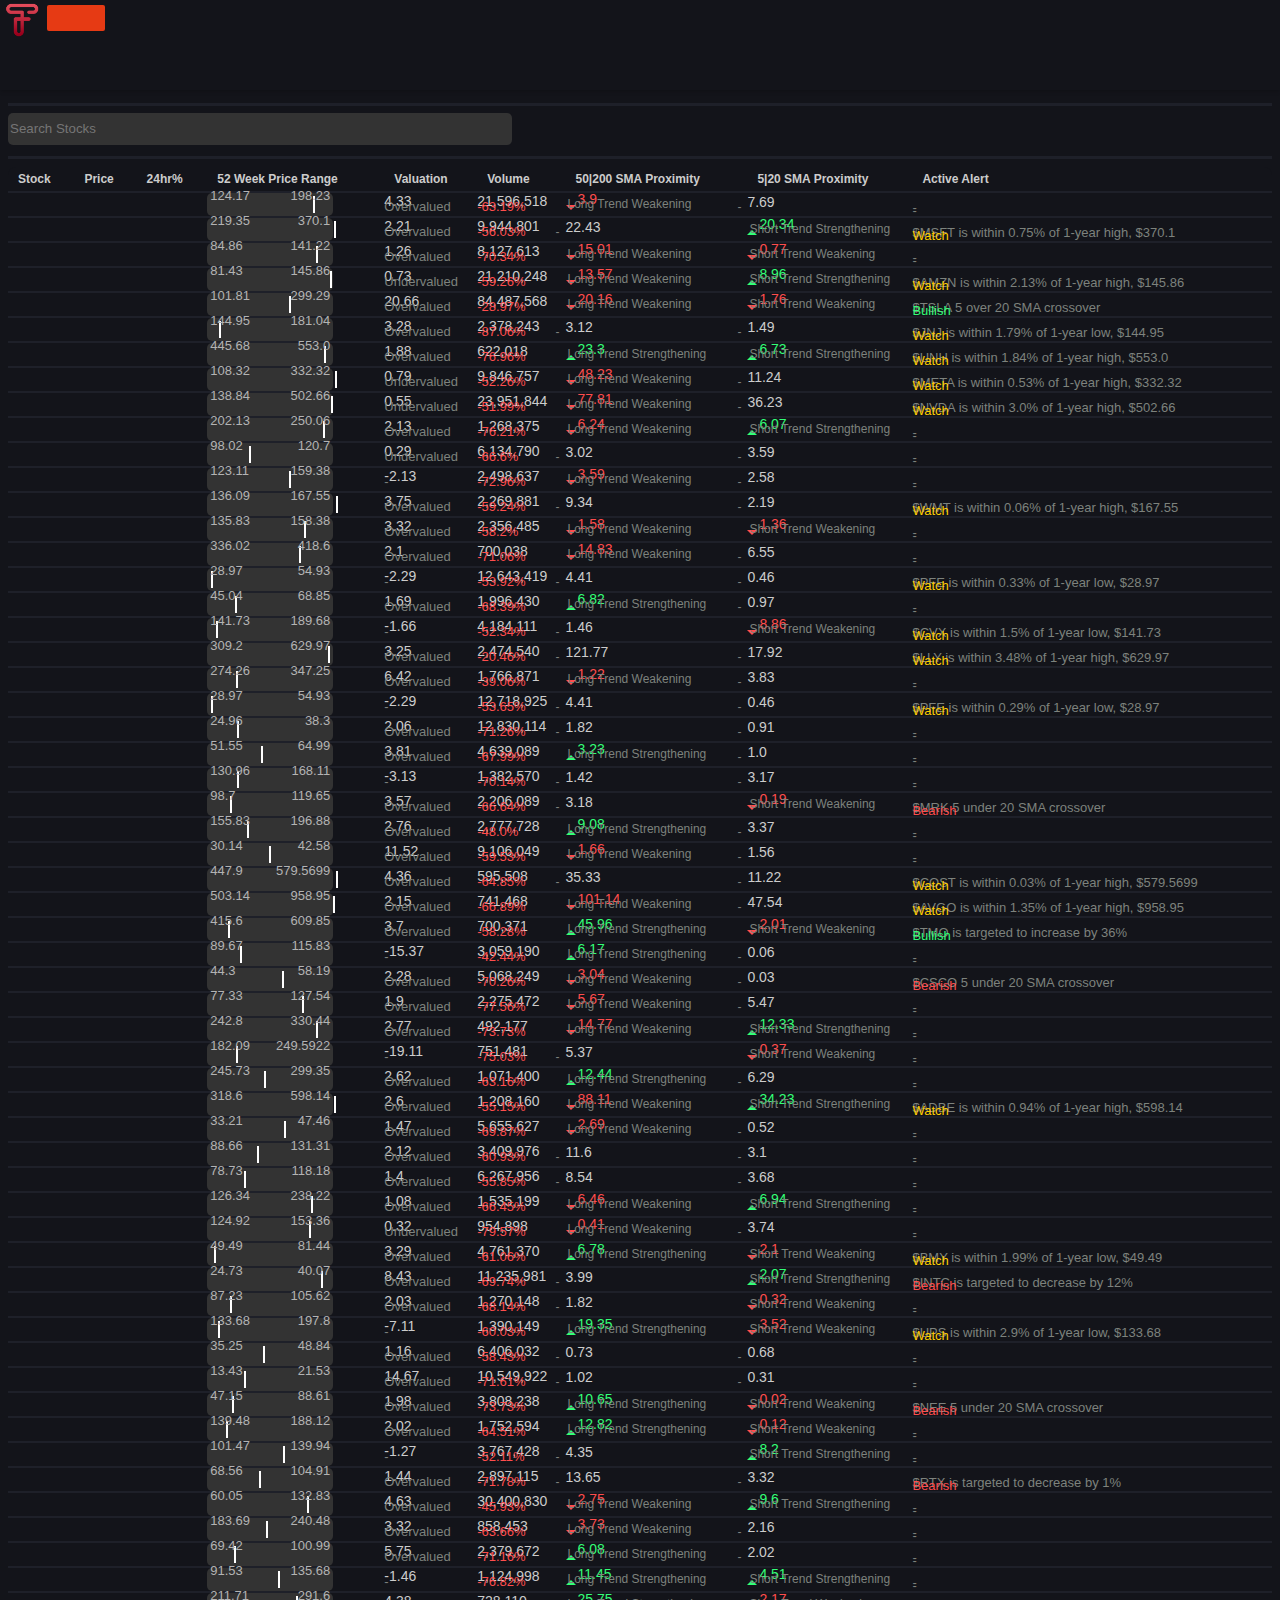
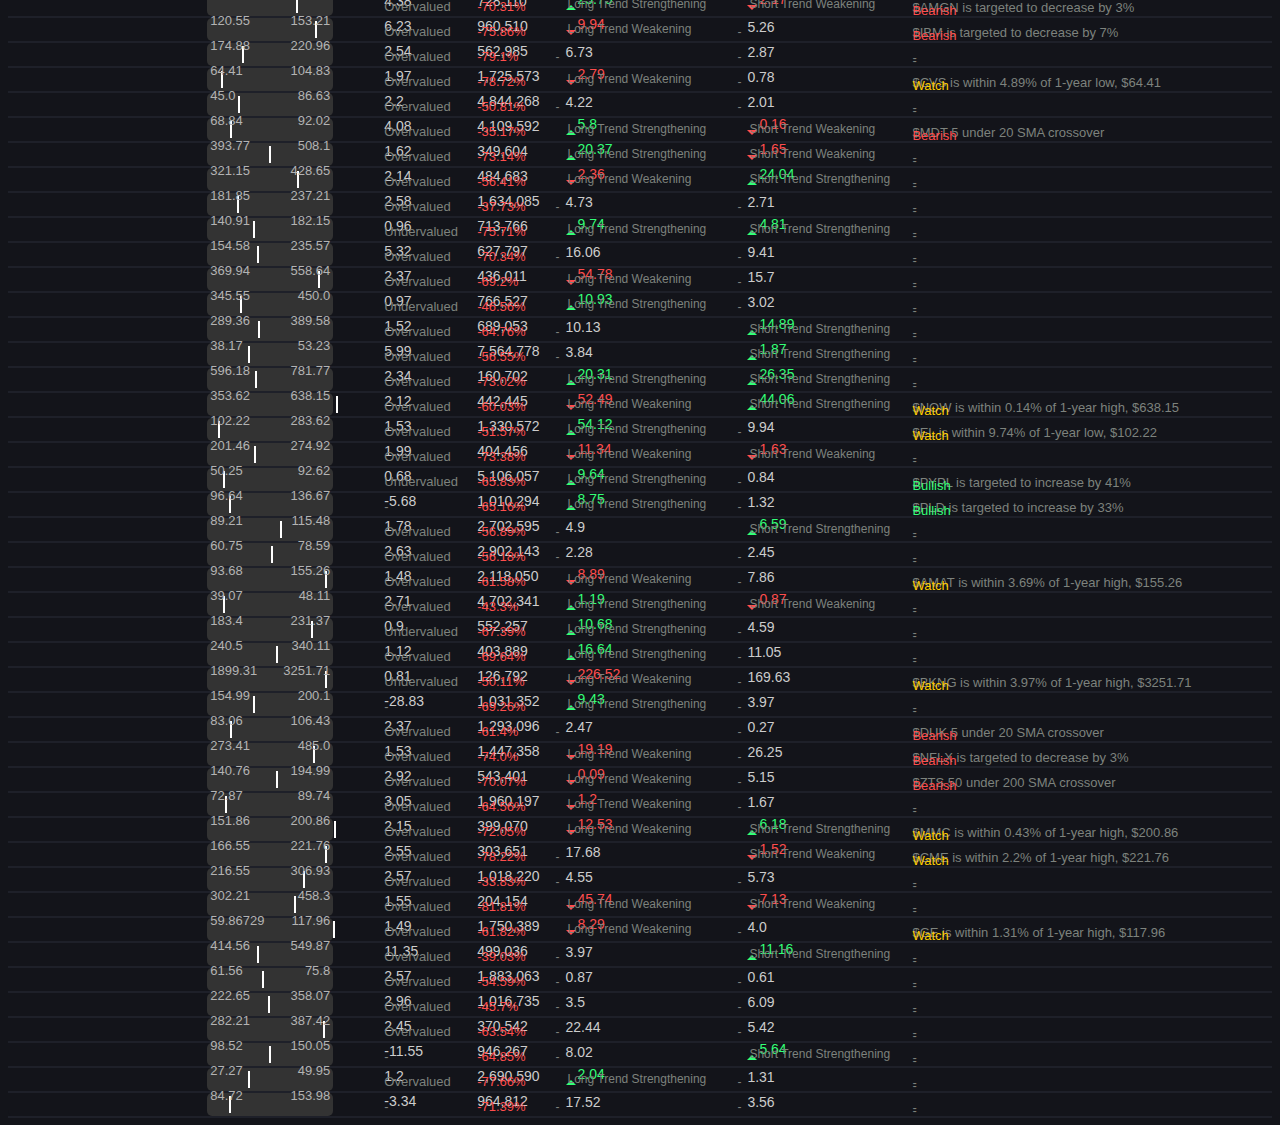
==== commit 24640110: "Update Html" ====
--- a/index.html
+++ b/index.html
@@ -1,137 +1,7371 @@
-
-        <!DOCTYPE html>
-                                <html lang="en">
-                                <head>
-                                <script type="text/javascript"> 
-                                function showHideRow(row) { 
-                                $("#" + row).toggle(); 
-                                } 
-                                </script> 
-                                <!-- Google tag (gtag.js) -->
-                                <script async src="https://www.googletagmanager.com/gtag/js?id=G-Y4QD0XT301"></script>
-                                <script>
-                                window.dataLayer = window.dataLayer || [];
-                                function gtag(){dataLayer.push(arguments);}
-                                gtag('js', new Date());
-        
-                                gtag('config', 'G-Y4QD0XT301');
-                                </script>
-        
-                                
-                                <script src=
-        "https://cdnjs.cloudflare.com/ajax/libs/jquery/3.3.1/jquery.min.js">
-                                </script>
-                                <link rel="icon" href="austeritylogosmall.png" type="image/icon type">
-                                <script async src="https://pagead2.googlesyndication.com/pagead/js/adsbygoogle.js?client=ca-pub-8927651371422323"
-                                crossorigin="anonymous"></script>
-                                <title>Austerity Newswire - Live Global News</title>
-                                <meta name="description" content="Austerity Newswire tracks the most up-to-date and most influential world market news and events. Our goal is to provide
-                                a dense and reliable flow of live buisness, economic, financial, and geopolitical news."></head>
-                                <meta name="viewport" content="width=device-width, initial-scale=1.0, maximum-scale=1.0, user-scalable=no">
-                                <meta http-equiv="Content-Type" content="text/html; charset=ISO-8859-1">
-                                
-                                
-                                <meta name="twitter:card" content="summary" />
-                                <meta name="twitter:site" content="@austeritynews" />
-                                <meta name="twitter:site:domain" content="austerity.news"/>
-                                <meta name="twitter:title" content="Austerity Newswire - Priority Global News" />
-                                <meta name="twitter:description" content="Austerity Newswire tracks the most up-to-date and most influential world market news and events. Our goal is to provide
-                                a dense and reliable flow of live buisness, economic, financial, and geopolitical news" />
-                                <meta name="twitter:image" content="https://austerity.news/austeritylogosmall.png" />
-
-                               
-                                <link rel="stylesheet" type="text/css" href="style2.css" >
-                                <link rel="preconnect" href="https://fonts.googleapis.com">
-        <link rel="preconnect" href="https://fonts.gstatic.com" crossorigin>
-        <link href="https://fonts.googleapis.com/css2?family=Dongle&display=swap" rel="stylesheet">
-                       <header style='height:50px;'class='header'>
-        
-                                <div style='width:100%; height:100%; margin-bottom:5px;display:inline-block; text-align:center;'>
-                                <script src=
-                                "https://ajax.googleapis.com/ajax/libs/jquery/3.4.1/jquery.min.js">
-                                </script>
-                                <img  style='margin-right:3px;border-radius:5px;'class='logo' src="austeritylogosmall.png">
-                                <div style='margin:3px;border-radius:5px;float:left;background-color:#e63a14;margin-left:2px;box-shadow: inset 0px 0px 0px #999;height:35px;width:98.5px;color:#e63a14;font-size:25px;background-color:#461206;'>
-         <h1 class='head1'> <span style = 'line-height:17px;font-type:Verdana;float:left;color:#e63a14;margin-left:5px;margin-top:px;'id="time"></span></h1>
-          </div>       
-		    <div style=' margin:3px;border-radius:5px;float:left;background-color:#1e2029;margin-top:px;box-shadow: inset 0px 0px 0px #999;height:35px;width:98.5px;'>
-         <a href='index.html'><button style='border-radius:5px;padding:0;display:block;text-align:center;vertical-align:middle;font-size:20px;margin:0px;width:100%;height:100%;color:#e63a14;font-size:25px;background-color:#461206;'> Home</button></a>
-          </div>       
-		    <div style='margin:3px;float:left;background-color:#1e2029;margin-top:px;box-shadow: inset 0px 0px 0px #999;height:35px;width:98.5px;'>
-				<a href='newswire.html'><button style='border-radius:5px;padding:0;display:block;text-align:center;vertical-align:middle;font-size:20px;margin:0px;width:100%;height:100%;color:#e63a14;font-size:25px;background-color:#461206;'>Newswire</button></a>
-          </div>  
-                               
-   
-      <script type="text/javascript" charset="utf-8">
-    let a;
-    let time;
-    setInterval(() => {
-      a = new Date();
-	  month = a.getMonth() + 1
-      time = month+"-"+a.getDate()+" "+a.getHours() + ':' + a.getMinutes() + ':' + a.getSeconds();
-      document.getElementById('time').innerHTML = time;
-    }, 1000);
-  </script>
-                             
-                              
-
-                                </div>   
-    
-                                </header>
-								
-								<body>
-							
-								
-								<div style=';margin-top:70px;height:300px;'>
-								<h1 class='bigtext'>Be the first to discover global events</h1>
-								<h2 class='littletext'>Austerity Newswire is the fastest way to view priority news as soon as it hits the press</h2>
-								<a style='display:inline-block;text-align:center;'href='newswire.html'><button class='wire' style='color:#fff;height:40px;font-size:25px;display:inline-block;text-align:center;'>Access Newswire</button></a>
-							
-								
-								</div>
-																<div style='border-radius:5px;margin-top:0px;margin-bottom:10px;display:inline-block;width:100%; height:60px; background-color:#1e2029;'>
-								<img style='margin-top:10px;height:35px;float:left;'src='stream.png'><h1 style='margin-left:5px;margin-top:18px;color:#fff;font-family:Verdana;font-size:14px;float:left;'>Real-Time</h1>
-								<img style ='margin-left:15px;margin-top:15px; height:25px;float:left;'src='flame.png'><h1 style='margin-left:5px;margin-top:18px;color:#fff;font-family:Verdana;font-size:14px;float:left;'>Headline Prioritization</h1>
-							
-								</div>
-								
-								
-					
-								
-								
-							
-								<div style='border-radius:5px;width:100%;height:375px;;background-color:#1e2029;margin-top:px;'>
-								
-									
-									<div style='overflow:auto;display:inline-block;margin:0px;text-align:center;border-radius:5px;margin-top:20px;width:95%;background-color:#13141a; height:160px;'>
-										<h2 style='margin-top:5px;margin-left:10px;font-family:Verdana;font-size:20px;color:#fff;text-align:left;'>World Events</h2>
-										<p style='font-family:sans-serif;margin-left:10px;text-align:left;color:#8c8c8c;'>Austerity Newswire collects real-time headlines from the RSS feeds of trusted sources, providing you with widespread, real-time access to the latest information on
-											global conflicts, politics, and business. Utilizing our algorithm, we are able to prioritize important headlines and only supply you with the most meaningful events from around the globe. </p>
-									</div>
-									<div style='overflow:auto;display:inline-block;margin:0px;text-align:center;border-radius:5px;margin-top:20px;width:95%;background-color:#13141a; height:160px;'>
-																<h2 style='margin-top:5px;margin-left:10px;font-family:Verdana;font-size:20px;color:#fff;text-align:left;'>Finance</h2>
-												<p style='font-family:sans-serif;margin-left:10px;text-align:left;color:#8c8c8c;'>Utilizing up-to-date data and news releases from Dow Jones and Morningstar, we are able to give you fast and reliable 
-												information from within the world of finance. Everything from stock performance to market moving events will be collected and shown to you in real-time. </p>
-									</div>
-									
-								
-								</div>
-								
-								
-								
-								</body>
-								 <div style='position: fixed;
-  left: 0;
-  bottom: 0;
-  width: 100%;
-
-  background-color: #1e2029;
-  color: grey;
-  text-align:right;
-  font-size:10px;
-  display:table;
-  vertical-align:middle;
-'
->
-                        <p>© Copyright 2024 Austerity.News </p>
-                        </div>
+
+<!DOCTYPE html>
+        <html lang="en">
+        <head>
+        <!-- Google tag (gtag.js) -->
+        <script async src="https://www.googletagmanager.com/gtag/js?id=G-Y4QD0XT301"></script>
+        <script>
+          window.dataLayer = window.dataLayer || [];
+          function gtag(){dataLayer.push(arguments);}
+          gtag('js', new Date());
+
+          gtag('config', 'G-Y4QD0XT301');
+        </script>
+  
+    <script src="https://www.kryogenix.org/code/browser/sorttable/sorttable.js"></script>
+      <script src=
+"https://cdnjs.cloudflare.com/ajax/libs/jquery/3.3.1/jquery.min.js">
+    </script>
+        <link rel="icon" href="./logo.png" type="image/icon type">
+        <script async src="https://pagead2.googlesyndication.com/pagead/js/adsbygoogle.js?client=ca-pub-8927651371422323"
+         crossorigin="anonymous"></script>
+        <title>TradingSense | Stock Market Alerts and Data</title>
+        <meta charset="UTF-8">
+        <meta name="description" content="TradingSense is an index of stock market alerts, data, metrics and analysis. Tradingsense tracks stock trading volume, price movements, dividends, valuations, and AI forecasts.">
+        </head>
+        <meta name="viewport" content="width=device-width, initial-scale=1">
+        <link rel="stylesheet" type="text/css" href="style2.css" >
+        <link rel="preconnect" href="https://fonts.googleapis.com">
+<link rel="preconnect" href="https://fonts.gstatic.com" crossorigin>
+<link href="https://fonts.googleapis.com/css2?family=Dongle&display=swap" rel="stylesheet">
+        <header class='header'>
+        <div style='width:100%; height:100%; display:inline-block; text-align:center;'
+         <script src=
+        "https://ajax.googleapis.com/ajax/libs/jquery/3.4.1/jquery.min.js">
+            </script>
+        <img  class='logo' src="./logo.png">
+
+
+		
+                    <a class='cta' href='https://twitter.com/TradingSenseNet'><button>Follow Us</button></a>	
+                  
+        </div>   
+        </header>
+        <div style='height:20px;'></div>
+        <div style='height:40px;'>
+        
+        </div>
+        
+
+        
+        <body>
+		<h1 class='head1'>Feed</h1>
+	<div style='height:10px;'>
+		
+	
+    <hr class='ider'>    
+	</div>
+		
+		
+	<div class='container'>   
+	<form onkeydown="return event.key != 'Enter';" action='/search'>
+        <input class='search' id="gfg" type="text" 
+        placeholder="Search Stocks">
+        </form>
+	
+		
+		</div>
+		
+	
+		
+		
+<hr class='ider'>
+</div>
+
+<div style='overflow-x:auto;'>
+<table class='sortable' id='data'>
+
+                 <thead>
+                        
+                        <th>Stock</th>
+                        <th>Price</th>
+                        <th>24hr%</th>
+			<th>52 Week Price Range </th>
+			<th>Valuation</th>
+                        <th>Volume</th>
+			<th>50|200 SMA Proximity</th>
+			<th>5|20 SMA Proximity</th>
+			<th>Active Alert </th>
+			
+			
+                 </thead>
+                 
+                 <tbody id='geeks'>
+
+
+
+
+
+        
+
+             <tr onclick="showHideRow('hidden_rowAAPL');"class='item1'>
+                    <td><p class='companyname'id='AAPLname'></p><p class='symboltable'id='AAPLsymbol'></p></td>
+                    <td><div style='text-align:left;' id='AAPLpricearrow'></div><p style='text-align:left;margin:0px; margin-bottom:12px;' id='AAPLpricejs'></p></td>
+                    <td><div style='text-align:left;'id='AAPLchangearrow'></div><p style='margin-top:0px;margin-bottom:-8.5px;' id='AAPLchange'></p><p style='display:inline-block;margin-bottom:-3px;font-size:9px; text-align:center;' id='AAPLclose'></p></td>
+                    <td><div class='pricerangebar'><div style='position:absolute;width:81.8660545503646%; height:77%; background:; border-right:2px solid #fff; '></div><div class='pricebar'><p style='outline:1px black;font-size:13px;color:#b3b3b3; margin:0px;position:relative;float:left;'>124.17</p><p style='outline:1px black; font-size:13px;color:#b3b3b3; margin:0px; position:relative;float:right;'>198.23</p></div></div></td>
+                    <td><p style='font-size:14px;margin-top:0px;margin-bottom:-7px;'>4.33</p><p class='outstandingshares'>Overvalued</p></td></td>
+                    <td><p style='font-size:14px;margin-top:0px;margin-bottom:-7px;'>21,596,518</p><p style='color:#ff4d4d;'class='outstandingshares'>-63.19%</p></td></td>
+                    <td><div style='text-align:left;' class='down-arrow'></div><p style=' text-align:left;color:#ff4d4d;font-size:14px;margin-top:0px;margin-bottom:-7px;'>3.9</p><p style='margin-left:-10px;display:inline-block;margin-bottom:-3px;font-size:12px; text-align:center;'class='outstandingshares'>Long Trend Weakening</p></td>
+                    <td><div style='text-align:left;' class=''></div><p style='color:;text-align:left;font-size:14px;margin-top:0px;margin-bottom:-7px;'>7.69</p><p style='margin-left:-10px;display:inline-block;margin-bottom:-3px;font-size:12px; text-align:center;'class='outstandingshares'>-</p></td>
+                    <td> <p style=' margin-bottom:3px; font-size:13px;color:#7D827D;'>-</p><p class='outstandingshares' style='color:#7D827D;margin-bottom:3px;margin-top:0px;'>-</p></td>
+
+
+
+
+					
+					
+					<script>
+					function updateQuotes(data) {
+					   for (ticker in quote) {
+						var symbolquote = quote[ticker];
+						var outstandingsharesvalue = (symbolquote['SharesOutstanding'] * symbolquote['Last'])
+						var outstandingsharesvalue = Math.round(outstandingsharesvalue)
+						var outstandingsharesvalue = outstandingsharesvalue.toLocaleString("en-US")
+						var outstandingsharesvalue = "$"+outstandingsharesvalue
+						document.getElementById('AAPLsymbol').innerHTML=symbolquote['Ticker'] 
+						document.getElementById('AAPLname').innerHTML=symbolquote['ShortName']
+						document.getElementById('AAPLpricejs').innerHTML=symbolquote['Last'].toFixed(2);
+                                                            
+						document.getElementById('AAPLchange').innerHTML=symbolquote['ChangePercent'].toFixed(2) +'%'; 
+                                                document.getElementById('AAPLclose').innerHTML=symbolquote['PrevClose']
+                                             
+					   }
+					  }
+					  
+					 </script>
+                                        <script src='https://feeds.financialcontent.com/JSQuote?Ticker=AAPL'></script>
+
+
+
+
+                                        <script>
+					if (document.getElementById('AAPLpricejs').innerHTML > document.getElementById('AAPLclose').innerHTML){
+					document.getElementById('AAPLpricejs').style.color ='#33ff77'
+					document.getElementById('AAPLchange').style.color ='#33ff77'
+                                     
+                                        document.getElementById('AAPLpricearrow').className = "up-arrow";
+                                        document.getElementById('AAPLchangearrow').className = "up-arrow";
+					}
+					
+					
+					else if (document.getElementById('AAPLpricejs').innerHTML < document.getElementById('AAPLclose').innerHTML){
+					
+					document.getElementById('AAPLpricejs').style.color ='#ff4d4d'
+					document.getElementById('AAPLchange').style.color ='#ff4d4d'
+                                       
+                                        document.getElementById('AAPLpricearrow').className = "down-arrow";
+                                        document.getElementById('AAPLchangearrow').className = "down-arrow";
+					}
+					
+					
+									
+			    
+                                  
+					</script>
+					
+
+					
+					</tr>
+           
+                                        
+                    
+
+             <tr onclick="showHideRow('hidden_rowMSFT');"class='item1'>
+                    <td><p class='companyname'id='MSFTname'></p><p class='symboltable'id='MSFTsymbol'></p></td>
+                    <td><div style='text-align:left;' id='MSFTpricearrow'></div><p style='text-align:left;margin:0px; margin-bottom:12px;' id='MSFTpricejs'></p></td>
+                    <td><div style='text-align:left;'id='MSFTchangearrow'></div><p style='margin-top:0px;margin-bottom:-8.5px;' id='MSFTchange'></p><p style='display:inline-block;margin-bottom:-3px;font-size:9px; text-align:center;' id='MSFTclose'></p></td>
+                    <td><div class='pricerangebar'><div style='position:absolute;width:98.18242122719734%; height:77%; background:; border-right:2px solid #fff; '></div><div class='pricebar'><p style='outline:1px black;font-size:13px;color:#b3b3b3; margin:0px;position:relative;float:left;'>219.35</p><p style='outline:1px black; font-size:13px;color:#b3b3b3; margin:0px; position:relative;float:right;'>370.1</p></div></div></td>
+                    <td><p style='font-size:14px;margin-top:0px;margin-bottom:-7px;'>2.21</p><p class='outstandingshares'>Overvalued</p></td></td>
+                    <td><p style='font-size:14px;margin-top:0px;margin-bottom:-7px;'>9,944,801</p><p style='color:#ff4d4d;'class='outstandingshares'>-56.03%</p></td></td>
+                    <td><div style='text-align:left;' class=''></div><p style=' text-align:left;color:;font-size:14px;margin-top:0px;margin-bottom:-7px;'>22.43</p><p style='margin-left:-10px;display:inline-block;margin-bottom:-3px;font-size:12px; text-align:center;'class='outstandingshares'>-</p></td>
+                    <td><div style='text-align:left;' class='up-arrow'></div><p style='color:#33ff77;text-align:left;font-size:14px;margin-top:0px;margin-bottom:-7px;'>20.34</p><p style='margin-left:-10px;display:inline-block;margin-bottom:-3px;font-size:12px; text-align:center;'class='outstandingshares'>Short Trend Strengthening</p></td>
+                    <td> <p style=' margin-bottom:3px; font-size:13px;color:#7D827D;'>$MSFT is within 0.75% of 1-year high, $370.1</p><p class='outstandingshares' style='color:#ffcc00;margin-bottom:3px;margin-top:0px;'>Watch</p></td>
+
+
+
+
+					
+					
+					<script>
+					function updateQuotes(data) {
+					   for (ticker in quote) {
+						var symbolquote = quote[ticker];
+						var outstandingsharesvalue = (symbolquote['SharesOutstanding'] * symbolquote['Last'])
+						var outstandingsharesvalue = Math.round(outstandingsharesvalue)
+						var outstandingsharesvalue = outstandingsharesvalue.toLocaleString("en-US")
+						var outstandingsharesvalue = "$"+outstandingsharesvalue
+						document.getElementById('MSFTsymbol').innerHTML=symbolquote['Ticker'] 
+						document.getElementById('MSFTname').innerHTML=symbolquote['ShortName']
+						document.getElementById('MSFTpricejs').innerHTML=symbolquote['Last'].toFixed(2);
+                                                            
+						document.getElementById('MSFTchange').innerHTML=symbolquote['ChangePercent'].toFixed(2) +'%'; 
+                                                document.getElementById('MSFTclose').innerHTML=symbolquote['PrevClose']
+                                             
+					   }
+					  }
+					  
+					 </script>
+                                        <script src='https://feeds.financialcontent.com/JSQuote?Ticker=MSFT'></script>
+
+
+
+
+                                        <script>
+					if (document.getElementById('MSFTpricejs').innerHTML > document.getElementById('MSFTclose').innerHTML){
+					document.getElementById('MSFTpricejs').style.color ='#33ff77'
+					document.getElementById('MSFTchange').style.color ='#33ff77'
+                                     
+                                        document.getElementById('MSFTpricearrow').className = "up-arrow";
+                                        document.getElementById('MSFTchangearrow').className = "up-arrow";
+					}
+					
+					
+					else if (document.getElementById('MSFTpricejs').innerHTML < document.getElementById('MSFTclose').innerHTML){
+					
+					document.getElementById('MSFTpricejs').style.color ='#ff4d4d'
+					document.getElementById('MSFTchange').style.color ='#ff4d4d'
+                                       
+                                        document.getElementById('MSFTpricearrow').className = "down-arrow";
+                                        document.getElementById('MSFTchangearrow').className = "down-arrow";
+					}
+					
+					
+									
+			    
+                                  
+					</script>
+					
+
+					
+					</tr>
+           
+                                        
+                    
+
+             <tr onclick="showHideRow('hidden_rowGOOGL');"class='item1'>
+                    <td><p class='companyname'id='GOOGLname'></p><p class='symboltable'id='GOOGLsymbol'></p></td>
+                    <td><div style='text-align:left;' id='GOOGLpricearrow'></div><p style='text-align:left;margin:0px; margin-bottom:12px;' id='GOOGLpricejs'></p></td>
+                    <td><div style='text-align:left;'id='GOOGLchangearrow'></div><p style='margin-top:0px;margin-bottom:-8.5px;' id='GOOGLchange'></p><p style='display:inline-block;margin-bottom:-3px;font-size:9px; text-align:center;' id='GOOGLclose'></p></td>
+                    <td><div class='pricerangebar'><div style='position:absolute;width:84.06671398154721%; height:77%; background:; border-right:2px solid #fff; '></div><div class='pricebar'><p style='outline:1px black;font-size:13px;color:#b3b3b3; margin:0px;position:relative;float:left;'>84.86</p><p style='outline:1px black; font-size:13px;color:#b3b3b3; margin:0px; position:relative;float:right;'>141.22</p></div></div></td>
+                    <td><p style='font-size:14px;margin-top:0px;margin-bottom:-7px;'>1.26</p><p class='outstandingshares'>Overvalued</p></td></td>
+                    <td><p style='font-size:14px;margin-top:0px;margin-bottom:-7px;'>8,127,613</p><p style='color:#ff4d4d;'class='outstandingshares'>-70.34%</p></td></td>
+                    <td><div style='text-align:left;' class='down-arrow'></div><p style=' text-align:left;color:#ff4d4d;font-size:14px;margin-top:0px;margin-bottom:-7px;'>15.01</p><p style='margin-left:-10px;display:inline-block;margin-bottom:-3px;font-size:12px; text-align:center;'class='outstandingshares'>Long Trend Weakening</p></td>
+                    <td><div style='text-align:left;' class='down-arrow'></div><p style='color:#ff4d4d;text-align:left;font-size:14px;margin-top:0px;margin-bottom:-7px;'>0.77</p><p style='margin-left:-10px;display:inline-block;margin-bottom:-3px;font-size:12px; text-align:center;'class='outstandingshares'>Short Trend Weakening</p></td>
+                    <td> <p style=' margin-bottom:3px; font-size:13px;color:#7D827D;'>-</p><p class='outstandingshares' style='color:#7D827D;margin-bottom:3px;margin-top:0px;'>-</p></td>
+
+
+
+
+					
+					
+					<script>
+					function updateQuotes(data) {
+					   for (ticker in quote) {
+						var symbolquote = quote[ticker];
+						var outstandingsharesvalue = (symbolquote['SharesOutstanding'] * symbolquote['Last'])
+						var outstandingsharesvalue = Math.round(outstandingsharesvalue)
+						var outstandingsharesvalue = outstandingsharesvalue.toLocaleString("en-US")
+						var outstandingsharesvalue = "$"+outstandingsharesvalue
+						document.getElementById('GOOGLsymbol').innerHTML=symbolquote['Ticker'] 
+						document.getElementById('GOOGLname').innerHTML=symbolquote['ShortName']
+						document.getElementById('GOOGLpricejs').innerHTML=symbolquote['Last'].toFixed(2);
+                                                            
+						document.getElementById('GOOGLchange').innerHTML=symbolquote['ChangePercent'].toFixed(2) +'%'; 
+                                                document.getElementById('GOOGLclose').innerHTML=symbolquote['PrevClose']
+                                             
+					   }
+					  }
+					  
+					 </script>
+                                        <script src='https://feeds.financialcontent.com/JSQuote?Ticker=GOOGL'></script>
+
+
+
+
+                                        <script>
+					if (document.getElementById('GOOGLpricejs').innerHTML > document.getElementById('GOOGLclose').innerHTML){
+					document.getElementById('GOOGLpricejs').style.color ='#33ff77'
+					document.getElementById('GOOGLchange').style.color ='#33ff77'
+                                     
+                                        document.getElementById('GOOGLpricearrow').className = "up-arrow";
+                                        document.getElementById('GOOGLchangearrow').className = "up-arrow";
+					}
+					
+					
+					else if (document.getElementById('GOOGLpricejs').innerHTML < document.getElementById('GOOGLclose').innerHTML){
+					
+					document.getElementById('GOOGLpricejs').style.color ='#ff4d4d'
+					document.getElementById('GOOGLchange').style.color ='#ff4d4d'
+                                       
+                                        document.getElementById('GOOGLpricearrow').className = "down-arrow";
+                                        document.getElementById('GOOGLchangearrow').className = "down-arrow";
+					}
+					
+					
+									
+			    
+                                  
+					</script>
+					
+
+					
+					</tr>
+           
+                                        
+                    
+
+             <tr onclick="showHideRow('hidden_rowAMZN');"class='item1'>
+                    <td><p class='companyname'id='AMZNname'></p><p class='symboltable'id='AMZNsymbol'></p></td>
+                    <td><div style='text-align:left;' id='AMZNpricearrow'></div><p style='text-align:left;margin:0px; margin-bottom:12px;' id='AMZNpricejs'></p></td>
+                    <td><div style='text-align:left;'id='AMZNchangearrow'></div><p style='margin-top:0px;margin-bottom:-8.5px;' id='AMZNchange'></p><p style='display:inline-block;margin-bottom:-3px;font-size:9px; text-align:center;' id='AMZNclose'></p></td>
+                    <td><div class='pricerangebar'><div style='position:absolute;width:95.28185627813129%; height:77%; background:; border-right:2px solid #fff; '></div><div class='pricebar'><p style='outline:1px black;font-size:13px;color:#b3b3b3; margin:0px;position:relative;float:left;'>81.43</p><p style='outline:1px black; font-size:13px;color:#b3b3b3; margin:0px; position:relative;float:right;'>145.86</p></div></div></td>
+                    <td><p style='font-size:14px;margin-top:0px;margin-bottom:-7px;'>0.73</p><p class='outstandingshares'>Undervalued</p></td></td>
+                    <td><p style='font-size:14px;margin-top:0px;margin-bottom:-7px;'>21,210,248</p><p style='color:#ff4d4d;'class='outstandingshares'>-59.26%</p></td></td>
+                    <td><div style='text-align:left;' class='down-arrow'></div><p style=' text-align:left;color:#ff4d4d;font-size:14px;margin-top:0px;margin-bottom:-7px;'>13.57</p><p style='margin-left:-10px;display:inline-block;margin-bottom:-3px;font-size:12px; text-align:center;'class='outstandingshares'>Long Trend Weakening</p></td>
+                    <td><div style='text-align:left;' class='up-arrow'></div><p style='color:#33ff77;text-align:left;font-size:14px;margin-top:0px;margin-bottom:-7px;'>8.96</p><p style='margin-left:-10px;display:inline-block;margin-bottom:-3px;font-size:12px; text-align:center;'class='outstandingshares'>Short Trend Strengthening</p></td>
+                    <td> <p style=' margin-bottom:3px; font-size:13px;color:#7D827D;'>$AMZN is within 2.13% of 1-year high, $145.86</p><p class='outstandingshares' style='color:#ffcc00;margin-bottom:3px;margin-top:0px;'>Watch</p></td>
+
+
+
+
+					
+					
+					<script>
+					function updateQuotes(data) {
+					   for (ticker in quote) {
+						var symbolquote = quote[ticker];
+						var outstandingsharesvalue = (symbolquote['SharesOutstanding'] * symbolquote['Last'])
+						var outstandingsharesvalue = Math.round(outstandingsharesvalue)
+						var outstandingsharesvalue = outstandingsharesvalue.toLocaleString("en-US")
+						var outstandingsharesvalue = "$"+outstandingsharesvalue
+						document.getElementById('AMZNsymbol').innerHTML=symbolquote['Ticker'] 
+						document.getElementById('AMZNname').innerHTML=symbolquote['ShortName']
+						document.getElementById('AMZNpricejs').innerHTML=symbolquote['Last'].toFixed(2);
+                                                            
+						document.getElementById('AMZNchange').innerHTML=symbolquote['ChangePercent'].toFixed(2) +'%'; 
+                                                document.getElementById('AMZNclose').innerHTML=symbolquote['PrevClose']
+                                             
+					   }
+					  }
+					  
+					 </script>
+                                        <script src='https://feeds.financialcontent.com/JSQuote?Ticker=AMZN'></script>
+
+
+
+
+                                        <script>
+					if (document.getElementById('AMZNpricejs').innerHTML > document.getElementById('AMZNclose').innerHTML){
+					document.getElementById('AMZNpricejs').style.color ='#33ff77'
+					document.getElementById('AMZNchange').style.color ='#33ff77'
+                                     
+                                        document.getElementById('AMZNpricearrow').className = "up-arrow";
+                                        document.getElementById('AMZNchangearrow').className = "up-arrow";
+					}
+					
+					
+					else if (document.getElementById('AMZNpricejs').innerHTML < document.getElementById('AMZNclose').innerHTML){
+					
+					document.getElementById('AMZNpricejs').style.color ='#ff4d4d'
+					document.getElementById('AMZNchange').style.color ='#ff4d4d'
+                                       
+                                        document.getElementById('AMZNpricearrow').className = "down-arrow";
+                                        document.getElementById('AMZNchangearrow').className = "down-arrow";
+					}
+					
+					
+									
+			    
+                                  
+					</script>
+					
+
+					
+					</tr>
+           
+                                        
+                    
+
+             <tr onclick="showHideRow('hidden_rowTSLA');"class='item1'>
+                    <td><p class='companyname'id='TSLAname'></p><p class='symboltable'id='TSLAsymbol'></p></td>
+                    <td><div style='text-align:left;' id='TSLApricearrow'></div><p style='text-align:left;margin:0px; margin-bottom:12px;' id='TSLApricejs'></p></td>
+                    <td><div style='text-align:left;'id='TSLAchangearrow'></div><p style='margin-top:0px;margin-bottom:-8.5px;' id='TSLAchange'></p><p style='display:inline-block;margin-bottom:-3px;font-size:9px; text-align:center;' id='TSLAclose'></p></td>
+                    <td><div class='pricerangebar'><div style='position:absolute;width:62.15566133279319%; height:77%; background:; border-right:2px solid #fff; '></div><div class='pricebar'><p style='outline:1px black;font-size:13px;color:#b3b3b3; margin:0px;position:relative;float:left;'>101.81</p><p style='outline:1px black; font-size:13px;color:#b3b3b3; margin:0px; position:relative;float:right;'>299.29</p></div></div></td>
+                    <td><p style='font-size:14px;margin-top:0px;margin-bottom:-7px;'>20.66</p><p class='outstandingshares'>Overvalued</p></td></td>
+                    <td><p style='font-size:14px;margin-top:0px;margin-bottom:-7px;'>84,487,568</p><p style='color:#ff4d4d;'class='outstandingshares'>-28.97%</p></td></td>
+                    <td><div style='text-align:left;' class='down-arrow'></div><p style=' text-align:left;color:#ff4d4d;font-size:14px;margin-top:0px;margin-bottom:-7px;'>20.16</p><p style='margin-left:-10px;display:inline-block;margin-bottom:-3px;font-size:12px; text-align:center;'class='outstandingshares'>Long Trend Weakening</p></td>
+                    <td><div style='text-align:left;' class='down-arrow'></div><p style='color:#ff4d4d;text-align:left;font-size:14px;margin-top:0px;margin-bottom:-7px;'>1.76</p><p style='margin-left:-10px;display:inline-block;margin-bottom:-3px;font-size:12px; text-align:center;'class='outstandingshares'>Short Trend Weakening</p></td>
+                    <td> <p style=' margin-bottom:3px; font-size:13px;color:#7D827D;'>$TSLA 5 over 20 SMA crossover</p><p class='outstandingshares' style='color:#33ff77;margin-bottom:3px;margin-top:0px;'>Bullish</p></td>
+
+
+
+
+					
+					
+					<script>
+					function updateQuotes(data) {
+					   for (ticker in quote) {
+						var symbolquote = quote[ticker];
+						var outstandingsharesvalue = (symbolquote['SharesOutstanding'] * symbolquote['Last'])
+						var outstandingsharesvalue = Math.round(outstandingsharesvalue)
+						var outstandingsharesvalue = outstandingsharesvalue.toLocaleString("en-US")
+						var outstandingsharesvalue = "$"+outstandingsharesvalue
+						document.getElementById('TSLAsymbol').innerHTML=symbolquote['Ticker'] 
+						document.getElementById('TSLAname').innerHTML=symbolquote['ShortName']
+						document.getElementById('TSLApricejs').innerHTML=symbolquote['Last'].toFixed(2);
+                                                            
+						document.getElementById('TSLAchange').innerHTML=symbolquote['ChangePercent'].toFixed(2) +'%'; 
+                                                document.getElementById('TSLAclose').innerHTML=symbolquote['PrevClose']
+                                             
+					   }
+					  }
+					  
+					 </script>
+                                        <script src='https://feeds.financialcontent.com/JSQuote?Ticker=TSLA'></script>
+
+
+
+
+                                        <script>
+					if (document.getElementById('TSLApricejs').innerHTML > document.getElementById('TSLAclose').innerHTML){
+					document.getElementById('TSLApricejs').style.color ='#33ff77'
+					document.getElementById('TSLAchange').style.color ='#33ff77'
+                                     
+                                        document.getElementById('TSLApricearrow').className = "up-arrow";
+                                        document.getElementById('TSLAchangearrow').className = "up-arrow";
+					}
+					
+					
+					else if (document.getElementById('TSLApricejs').innerHTML < document.getElementById('TSLAclose').innerHTML){
+					
+					document.getElementById('TSLApricejs').style.color ='#ff4d4d'
+					document.getElementById('TSLAchange').style.color ='#ff4d4d'
+                                       
+                                        document.getElementById('TSLApricearrow').className = "down-arrow";
+                                        document.getElementById('TSLAchangearrow').className = "down-arrow";
+					}
+					
+					
+									
+			    
+                                  
+					</script>
+					
+
+					
+					</tr>
+           
+                                        
+                    
+
+             <tr onclick="showHideRow('hidden_rowJNJ');"class='item1'>
+                    <td><p class='companyname'id='JNJname'></p><p class='symboltable'id='JNJsymbol'></p></td>
+                    <td><div style='text-align:left;' id='JNJpricearrow'></div><p style='text-align:left;margin:0px; margin-bottom:12px;' id='JNJpricejs'></p></td>
+                    <td><div style='text-align:left;'id='JNJchangearrow'></div><p style='margin-top:0px;margin-bottom:-8.5px;' id='JNJchange'></p><p style='display:inline-block;margin-bottom:-3px;font-size:9px; text-align:center;' id='JNJclose'></p></td>
+                    <td><div class='pricerangebar'><div style='position:absolute;width:7.315045719035784%; height:77%; background:; border-right:2px solid #fff; '></div><div class='pricebar'><p style='outline:1px black;font-size:13px;color:#b3b3b3; margin:0px;position:relative;float:left;'>144.95</p><p style='outline:1px black; font-size:13px;color:#b3b3b3; margin:0px; position:relative;float:right;'>181.04</p></div></div></td>
+                    <td><p style='font-size:14px;margin-top:0px;margin-bottom:-7px;'>3.28</p><p class='outstandingshares'>Overvalued</p></td></td>
+                    <td><p style='font-size:14px;margin-top:0px;margin-bottom:-7px;'>2,378,243</p><p style='color:#ff4d4d;'class='outstandingshares'>-87.06%</p></td></td>
+                    <td><div style='text-align:left;' class=''></div><p style=' text-align:left;color:;font-size:14px;margin-top:0px;margin-bottom:-7px;'>3.12</p><p style='margin-left:-10px;display:inline-block;margin-bottom:-3px;font-size:12px; text-align:center;'class='outstandingshares'>-</p></td>
+                    <td><div style='text-align:left;' class=''></div><p style='color:;text-align:left;font-size:14px;margin-top:0px;margin-bottom:-7px;'>1.49</p><p style='margin-left:-10px;display:inline-block;margin-bottom:-3px;font-size:12px; text-align:center;'class='outstandingshares'>-</p></td>
+                    <td> <p style=' margin-bottom:3px; font-size:13px;color:#7D827D;'>$JNJ is within 1.79% of 1-year low, $144.95</p><p class='outstandingshares' style='color:#ffcc00;margin-bottom:3px;margin-top:0px;'>Watch</p></td>
+
+
+
+
+					
+					
+					<script>
+					function updateQuotes(data) {
+					   for (ticker in quote) {
+						var symbolquote = quote[ticker];
+						var outstandingsharesvalue = (symbolquote['SharesOutstanding'] * symbolquote['Last'])
+						var outstandingsharesvalue = Math.round(outstandingsharesvalue)
+						var outstandingsharesvalue = outstandingsharesvalue.toLocaleString("en-US")
+						var outstandingsharesvalue = "$"+outstandingsharesvalue
+						document.getElementById('JNJsymbol').innerHTML=symbolquote['Ticker'] 
+						document.getElementById('JNJname').innerHTML=symbolquote['ShortName']
+						document.getElementById('JNJpricejs').innerHTML=symbolquote['Last'].toFixed(2);
+                                                            
+						document.getElementById('JNJchange').innerHTML=symbolquote['ChangePercent'].toFixed(2) +'%'; 
+                                                document.getElementById('JNJclose').innerHTML=symbolquote['PrevClose']
+                                             
+					   }
+					  }
+					  
+					 </script>
+                                        <script src='https://feeds.financialcontent.com/JSQuote?Ticker=JNJ'></script>
+
+
+
+
+                                        <script>
+					if (document.getElementById('JNJpricejs').innerHTML > document.getElementById('JNJclose').innerHTML){
+					document.getElementById('JNJpricejs').style.color ='#33ff77'
+					document.getElementById('JNJchange').style.color ='#33ff77'
+                                     
+                                        document.getElementById('JNJpricearrow').className = "up-arrow";
+                                        document.getElementById('JNJchangearrow').className = "up-arrow";
+					}
+					
+					
+					else if (document.getElementById('JNJpricejs').innerHTML < document.getElementById('JNJclose').innerHTML){
+					
+					document.getElementById('JNJpricejs').style.color ='#ff4d4d'
+					document.getElementById('JNJchange').style.color ='#ff4d4d'
+                                       
+                                        document.getElementById('JNJpricearrow').className = "down-arrow";
+                                        document.getElementById('JNJchangearrow').className = "down-arrow";
+					}
+					
+					
+									
+			    
+                                  
+					</script>
+					
+
+					
+					</tr>
+           
+                                        
+                    
+
+             <tr onclick="showHideRow('hidden_rowUNH');"class='item1'>
+                    <td><p class='companyname'id='UNHname'></p><p class='symboltable'id='UNHsymbol'></p></td>
+                    <td><div style='text-align:left;' id='UNHpricearrow'></div><p style='text-align:left;margin:0px; margin-bottom:12px;' id='UNHpricejs'></p></td>
+                    <td><div style='text-align:left;'id='UNHchangearrow'></div><p style='margin-top:0px;margin-bottom:-8.5px;' id='UNHchange'></p><p style='display:inline-block;margin-bottom:-3px;font-size:9px; text-align:center;' id='UNHclose'></p></td>
+                    <td><div class='pricerangebar'><div style='position:absolute;width:90.6820723071189%; height:77%; background:; border-right:2px solid #fff; '></div><div class='pricebar'><p style='outline:1px black;font-size:13px;color:#b3b3b3; margin:0px;position:relative;float:left;'>445.68</p><p style='outline:1px black; font-size:13px;color:#b3b3b3; margin:0px; position:relative;float:right;'>553.0</p></div></div></td>
+                    <td><p style='font-size:14px;margin-top:0px;margin-bottom:-7px;'>1.88</p><p class='outstandingshares'>Overvalued</p></td></td>
+                    <td><p style='font-size:14px;margin-top:0px;margin-bottom:-7px;'>622,018</p><p style='color:#ff4d4d;'class='outstandingshares'>-76.96%</p></td></td>
+                    <td><div style='text-align:left;' class='up-arrow'></div><p style=' text-align:left;color:#33ff77;font-size:14px;margin-top:0px;margin-bottom:-7px;'>23.3</p><p style='margin-left:-10px;display:inline-block;margin-bottom:-3px;font-size:12px; text-align:center;'class='outstandingshares'>Long Trend Strengthening</p></td>
+                    <td><div style='text-align:left;' class='up-arrow'></div><p style='color:#33ff77;text-align:left;font-size:14px;margin-top:0px;margin-bottom:-7px;'>6.73</p><p style='margin-left:-10px;display:inline-block;margin-bottom:-3px;font-size:12px; text-align:center;'class='outstandingshares'>Short Trend Strengthening</p></td>
+                    <td> <p style=' margin-bottom:3px; font-size:13px;color:#7D827D;'>$UNH is within 1.84% of 1-year high, $553.0</p><p class='outstandingshares' style='color:#ffcc00;margin-bottom:3px;margin-top:0px;'>Watch</p></td>
+
+
+
+
+					
+					
+					<script>
+					function updateQuotes(data) {
+					   for (ticker in quote) {
+						var symbolquote = quote[ticker];
+						var outstandingsharesvalue = (symbolquote['SharesOutstanding'] * symbolquote['Last'])
+						var outstandingsharesvalue = Math.round(outstandingsharesvalue)
+						var outstandingsharesvalue = outstandingsharesvalue.toLocaleString("en-US")
+						var outstandingsharesvalue = "$"+outstandingsharesvalue
+						document.getElementById('UNHsymbol').innerHTML=symbolquote['Ticker'] 
+						document.getElementById('UNHname').innerHTML=symbolquote['ShortName']
+						document.getElementById('UNHpricejs').innerHTML=symbolquote['Last'].toFixed(2);
+                                                            
+						document.getElementById('UNHchange').innerHTML=symbolquote['ChangePercent'].toFixed(2) +'%'; 
+                                                document.getElementById('UNHclose').innerHTML=symbolquote['PrevClose']
+                                             
+					   }
+					  }
+					  
+					 </script>
+                                        <script src='https://feeds.financialcontent.com/JSQuote?Ticker=UNH'></script>
+
+
+
+
+                                        <script>
+					if (document.getElementById('UNHpricejs').innerHTML > document.getElementById('UNHclose').innerHTML){
+					document.getElementById('UNHpricejs').style.color ='#33ff77'
+					document.getElementById('UNHchange').style.color ='#33ff77'
+                                     
+                                        document.getElementById('UNHpricearrow').className = "up-arrow";
+                                        document.getElementById('UNHchangearrow').className = "up-arrow";
+					}
+					
+					
+					else if (document.getElementById('UNHpricejs').innerHTML < document.getElementById('UNHclose').innerHTML){
+					
+					document.getElementById('UNHpricejs').style.color ='#ff4d4d'
+					document.getElementById('UNHchange').style.color ='#ff4d4d'
+                                       
+                                        document.getElementById('UNHpricearrow').className = "down-arrow";
+                                        document.getElementById('UNHchangearrow').className = "down-arrow";
+					}
+					
+					
+									
+			    
+                                  
+					</script>
+					
+
+					
+					</tr>
+           
+                                        
+                    
+
+             <tr onclick="showHideRow('hidden_rowMETA');"class='item1'>
+                    <td><p class='companyname'id='METAname'></p><p class='symboltable'id='METAsymbol'></p></td>
+                    <td><div style='text-align:left;' id='METApricearrow'></div><p style='text-align:left;margin:0px; margin-bottom:12px;' id='METApricejs'></p></td>
+                    <td><div style='text-align:left;'id='METAchangearrow'></div><p style='margin-top:0px;margin-bottom:-8.5px;' id='METAchange'></p><p style='display:inline-block;margin-bottom:-3px;font-size:9px; text-align:center;' id='METAclose'></p></td>
+                    <td><div class='pricerangebar'><div style='position:absolute;width:99.21651785714286%; height:77%; background:; border-right:2px solid #fff; '></div><div class='pricebar'><p style='outline:1px black;font-size:13px;color:#b3b3b3; margin:0px;position:relative;float:left;'>108.32</p><p style='outline:1px black; font-size:13px;color:#b3b3b3; margin:0px; position:relative;float:right;'>332.32</p></div></div></td>
+                    <td><p style='font-size:14px;margin-top:0px;margin-bottom:-7px;'>0.79</p><p class='outstandingshares'>Undervalued</p></td></td>
+                    <td><p style='font-size:14px;margin-top:0px;margin-bottom:-7px;'>9,846,757</p><p style='color:#ff4d4d;'class='outstandingshares'>-52.26%</p></td></td>
+                    <td><div style='text-align:left;' class='down-arrow'></div><p style=' text-align:left;color:#ff4d4d;font-size:14px;margin-top:0px;margin-bottom:-7px;'>48.23</p><p style='margin-left:-10px;display:inline-block;margin-bottom:-3px;font-size:12px; text-align:center;'class='outstandingshares'>Long Trend Weakening</p></td>
+                    <td><div style='text-align:left;' class=''></div><p style='color:;text-align:left;font-size:14px;margin-top:0px;margin-bottom:-7px;'>11.24</p><p style='margin-left:-10px;display:inline-block;margin-bottom:-3px;font-size:12px; text-align:center;'class='outstandingshares'>-</p></td>
+                    <td> <p style=' margin-bottom:3px; font-size:13px;color:#7D827D;'>$META is within 0.53% of 1-year high, $332.32</p><p class='outstandingshares' style='color:#ffcc00;margin-bottom:3px;margin-top:0px;'>Watch</p></td>
+
+
+
+
+					
+					
+					<script>
+					function updateQuotes(data) {
+					   for (ticker in quote) {
+						var symbolquote = quote[ticker];
+						var outstandingsharesvalue = (symbolquote['SharesOutstanding'] * symbolquote['Last'])
+						var outstandingsharesvalue = Math.round(outstandingsharesvalue)
+						var outstandingsharesvalue = outstandingsharesvalue.toLocaleString("en-US")
+						var outstandingsharesvalue = "$"+outstandingsharesvalue
+						document.getElementById('METAsymbol').innerHTML=symbolquote['Ticker'] 
+						document.getElementById('METAname').innerHTML=symbolquote['ShortName']
+						document.getElementById('METApricejs').innerHTML=symbolquote['Last'].toFixed(2);
+                                                            
+						document.getElementById('METAchange').innerHTML=symbolquote['ChangePercent'].toFixed(2) +'%'; 
+                                                document.getElementById('METAclose').innerHTML=symbolquote['PrevClose']
+                                             
+					   }
+					  }
+					  
+					 </script>
+                                        <script src='https://feeds.financialcontent.com/JSQuote?Ticker=META'></script>
+
+
+
+
+                                        <script>
+					if (document.getElementById('METApricejs').innerHTML > document.getElementById('METAclose').innerHTML){
+					document.getElementById('METApricejs').style.color ='#33ff77'
+					document.getElementById('METAchange').style.color ='#33ff77'
+                                     
+                                        document.getElementById('METApricearrow').className = "up-arrow";
+                                        document.getElementById('METAchangearrow').className = "up-arrow";
+					}
+					
+					
+					else if (document.getElementById('METApricejs').innerHTML < document.getElementById('METAclose').innerHTML){
+					
+					document.getElementById('METApricejs').style.color ='#ff4d4d'
+					document.getElementById('METAchange').style.color ='#ff4d4d'
+                                       
+                                        document.getElementById('METApricearrow').className = "down-arrow";
+                                        document.getElementById('METAchangearrow').className = "down-arrow";
+					}
+					
+					
+									
+			    
+                                  
+					</script>
+					
+
+					
+					</tr>
+           
+                                        
+                    
+
+             <tr onclick="showHideRow('hidden_rowNVDA');"class='item1'>
+                    <td><p class='companyname'id='NVDAname'></p><p class='symboltable'id='NVDAsymbol'></p></td>
+                    <td><div style='text-align:left;' id='NVDApricearrow'></div><p style='text-align:left;margin:0px; margin-bottom:12px;' id='NVDApricejs'></p></td>
+                    <td><div style='text-align:left;'id='NVDAchangearrow'></div><p style='margin-top:0px;margin-bottom:-8.5px;' id='NVDAchange'></p><p style='display:inline-block;margin-bottom:-3px;font-size:9px; text-align:center;' id='NVDAclose'></p></td>
+                    <td><div class='pricerangebar'><div style='position:absolute;width:95.98152932768953%; height:77%; background:; border-right:2px solid #fff; '></div><div class='pricebar'><p style='outline:1px black;font-size:13px;color:#b3b3b3; margin:0px;position:relative;float:left;'>138.84</p><p style='outline:1px black; font-size:13px;color:#b3b3b3; margin:0px; position:relative;float:right;'>502.66</p></div></div></td>
+                    <td><p style='font-size:14px;margin-top:0px;margin-bottom:-7px;'>0.55</p><p class='outstandingshares'>Undervalued</p></td></td>
+                    <td><p style='font-size:14px;margin-top:0px;margin-bottom:-7px;'>23,951,844</p><p style='color:#ff4d4d;'class='outstandingshares'>-51.99%</p></td></td>
+                    <td><div style='text-align:left;' class='down-arrow'></div><p style=' text-align:left;color:#ff4d4d;font-size:14px;margin-top:0px;margin-bottom:-7px;'>77.81</p><p style='margin-left:-10px;display:inline-block;margin-bottom:-3px;font-size:12px; text-align:center;'class='outstandingshares'>Long Trend Weakening</p></td>
+                    <td><div style='text-align:left;' class=''></div><p style='color:;text-align:left;font-size:14px;margin-top:0px;margin-bottom:-7px;'>36.23</p><p style='margin-left:-10px;display:inline-block;margin-bottom:-3px;font-size:12px; text-align:center;'class='outstandingshares'>-</p></td>
+                    <td> <p style=' margin-bottom:3px; font-size:13px;color:#7D827D;'>$NVDA is within 3.0% of 1-year high, $502.66</p><p class='outstandingshares' style='color:#ffcc00;margin-bottom:3px;margin-top:0px;'>Watch</p></td>
+
+
+
+
+					
+					
+					<script>
+					function updateQuotes(data) {
+					   for (ticker in quote) {
+						var symbolquote = quote[ticker];
+						var outstandingsharesvalue = (symbolquote['SharesOutstanding'] * symbolquote['Last'])
+						var outstandingsharesvalue = Math.round(outstandingsharesvalue)
+						var outstandingsharesvalue = outstandingsharesvalue.toLocaleString("en-US")
+						var outstandingsharesvalue = "$"+outstandingsharesvalue
+						document.getElementById('NVDAsymbol').innerHTML=symbolquote['Ticker'] 
+						document.getElementById('NVDAname').innerHTML=symbolquote['ShortName']
+						document.getElementById('NVDApricejs').innerHTML=symbolquote['Last'].toFixed(2);
+                                                            
+						document.getElementById('NVDAchange').innerHTML=symbolquote['ChangePercent'].toFixed(2) +'%'; 
+                                                document.getElementById('NVDAclose').innerHTML=symbolquote['PrevClose']
+                                             
+					   }
+					  }
+					  
+					 </script>
+                                        <script src='https://feeds.financialcontent.com/JSQuote?Ticker=NVDA'></script>
+
+
+
+
+                                        <script>
+					if (document.getElementById('NVDApricejs').innerHTML > document.getElementById('NVDAclose').innerHTML){
+					document.getElementById('NVDApricejs').style.color ='#33ff77'
+					document.getElementById('NVDAchange').style.color ='#33ff77'
+                                     
+                                        document.getElementById('NVDApricearrow').className = "up-arrow";
+                                        document.getElementById('NVDAchangearrow').className = "up-arrow";
+					}
+					
+					
+					else if (document.getElementById('NVDApricejs').innerHTML < document.getElementById('NVDAclose').innerHTML){
+					
+					document.getElementById('NVDApricejs').style.color ='#ff4d4d'
+					document.getElementById('NVDAchange').style.color ='#ff4d4d'
+                                       
+                                        document.getElementById('NVDApricearrow').className = "down-arrow";
+                                        document.getElementById('NVDAchangearrow').className = "down-arrow";
+					}
+					
+					
+									
+			    
+                                  
+					</script>
+					
+
+					
+					</tr>
+           
+                                        
+                    
+
+             <tr onclick="showHideRow('hidden_rowV');"class='item1'>
+                    <td><p class='companyname'id='Vname'></p><p class='symboltable'id='Vsymbol'></p></td>
+                    <td><div style='text-align:left;' id='Vpricearrow'></div><p style='text-align:left;margin:0px; margin-bottom:12px;' id='Vpricejs'></p></td>
+                    <td><div style='text-align:left;'id='Vchangearrow'></div><p style='margin-top:0px;margin-bottom:-8.5px;' id='Vchange'></p><p style='display:inline-block;margin-bottom:-3px;font-size:9px; text-align:center;' id='Vclose'></p></td>
+                    <td><div class='pricerangebar'><div style='position:absolute;width:89.63071145420406%; height:77%; background:; border-right:2px solid #fff; '></div><div class='pricebar'><p style='outline:1px black;font-size:13px;color:#b3b3b3; margin:0px;position:relative;float:left;'>202.13</p><p style='outline:1px black; font-size:13px;color:#b3b3b3; margin:0px; position:relative;float:right;'>250.06</p></div></div></td>
+                    <td><p style='font-size:14px;margin-top:0px;margin-bottom:-7px;'>2.13</p><p class='outstandingshares'>Overvalued</p></td></td>
+                    <td><p style='font-size:14px;margin-top:0px;margin-bottom:-7px;'>1,268,375</p><p style='color:#ff4d4d;'class='outstandingshares'>-76.21%</p></td></td>
+                    <td><div style='text-align:left;' class='down-arrow'></div><p style=' text-align:left;color:#ff4d4d;font-size:14px;margin-top:0px;margin-bottom:-7px;'>6.24</p><p style='margin-left:-10px;display:inline-block;margin-bottom:-3px;font-size:12px; text-align:center;'class='outstandingshares'>Long Trend Weakening</p></td>
+                    <td><div style='text-align:left;' class='up-arrow'></div><p style='color:#33ff77;text-align:left;font-size:14px;margin-top:0px;margin-bottom:-7px;'>6.07</p><p style='margin-left:-10px;display:inline-block;margin-bottom:-3px;font-size:12px; text-align:center;'class='outstandingshares'>Short Trend Strengthening</p></td>
+                    <td> <p style=' margin-bottom:3px; font-size:13px;color:#7D827D;'>-</p><p class='outstandingshares' style='color:#7D827D;margin-bottom:3px;margin-top:0px;'>-</p></td>
+
+
+
+
+					
+					
+					<script>
+					function updateQuotes(data) {
+					   for (ticker in quote) {
+						var symbolquote = quote[ticker];
+						var outstandingsharesvalue = (symbolquote['SharesOutstanding'] * symbolquote['Last'])
+						var outstandingsharesvalue = Math.round(outstandingsharesvalue)
+						var outstandingsharesvalue = outstandingsharesvalue.toLocaleString("en-US")
+						var outstandingsharesvalue = "$"+outstandingsharesvalue
+						document.getElementById('Vsymbol').innerHTML=symbolquote['Ticker'] 
+						document.getElementById('Vname').innerHTML=symbolquote['ShortName']
+						document.getElementById('Vpricejs').innerHTML=symbolquote['Last'].toFixed(2);
+                                                            
+						document.getElementById('Vchange').innerHTML=symbolquote['ChangePercent'].toFixed(2) +'%'; 
+                                                document.getElementById('Vclose').innerHTML=symbolquote['PrevClose']
+                                             
+					   }
+					  }
+					  
+					 </script>
+                                        <script src='https://feeds.financialcontent.com/JSQuote?Ticker=V'></script>
+
+
+
+
+                                        <script>
+					if (document.getElementById('Vpricejs').innerHTML > document.getElementById('Vclose').innerHTML){
+					document.getElementById('Vpricejs').style.color ='#33ff77'
+					document.getElementById('Vchange').style.color ='#33ff77'
+                                     
+                                        document.getElementById('Vpricearrow').className = "up-arrow";
+                                        document.getElementById('Vchangearrow').className = "up-arrow";
+					}
+					
+					
+					else if (document.getElementById('Vpricejs').innerHTML < document.getElementById('Vclose').innerHTML){
+					
+					document.getElementById('Vpricejs').style.color ='#ff4d4d'
+					document.getElementById('Vchange').style.color ='#ff4d4d'
+                                       
+                                        document.getElementById('Vpricearrow').className = "down-arrow";
+                                        document.getElementById('Vchangearrow').className = "down-arrow";
+					}
+					
+					
+									
+			    
+                                  
+					</script>
+					
+
+					
+					</tr>
+           
+                                        
+                    
+
+             <tr onclick="showHideRow('hidden_rowXOM');"class='item1'>
+                    <td><p class='companyname'id='XOMname'></p><p class='symboltable'id='XOMsymbol'></p></td>
+                    <td><div style='text-align:left;' id='XOMpricearrow'></div><p style='text-align:left;margin:0px; margin-bottom:12px;' id='XOMpricejs'></p></td>
+                    <td><div style='text-align:left;'id='XOMchangearrow'></div><p style='margin-top:0px;margin-bottom:-8.5px;' id='XOMchange'></p><p style='display:inline-block;margin-bottom:-3px;font-size:9px; text-align:center;' id='XOMclose'></p></td>
+                    <td><div class='pricerangebar'><div style='position:absolute;width:30.42328042328044%; height:77%; background:; border-right:2px solid #fff; '></div><div class='pricebar'><p style='outline:1px black;font-size:13px;color:#b3b3b3; margin:0px;position:relative;float:left;'>98.02</p><p style='outline:1px black; font-size:13px;color:#b3b3b3; margin:0px; position:relative;float:right;'>120.7</p></div></div></td>
+                    <td><p style='font-size:14px;margin-top:0px;margin-bottom:-7px;'>0.29</p><p class='outstandingshares'>Undervalued</p></td></td>
+                    <td><p style='font-size:14px;margin-top:0px;margin-bottom:-7px;'>6,134,790</p><p style='color:#ff4d4d;'class='outstandingshares'>-66.6%</p></td></td>
+                    <td><div style='text-align:left;' class=''></div><p style=' text-align:left;color:;font-size:14px;margin-top:0px;margin-bottom:-7px;'>3.02</p><p style='margin-left:-10px;display:inline-block;margin-bottom:-3px;font-size:12px; text-align:center;'class='outstandingshares'>-</p></td>
+                    <td><div style='text-align:left;' class=''></div><p style='color:;text-align:left;font-size:14px;margin-top:0px;margin-bottom:-7px;'>3.59</p><p style='margin-left:-10px;display:inline-block;margin-bottom:-3px;font-size:12px; text-align:center;'class='outstandingshares'>-</p></td>
+                    <td> <p style=' margin-bottom:3px; font-size:13px;color:#7D827D;'>-</p><p class='outstandingshares' style='color:#7D827D;margin-bottom:3px;margin-top:0px;'>-</p></td>
+
+
+
+
+					
+					
+					<script>
+					function updateQuotes(data) {
+					   for (ticker in quote) {
+						var symbolquote = quote[ticker];
+						var outstandingsharesvalue = (symbolquote['SharesOutstanding'] * symbolquote['Last'])
+						var outstandingsharesvalue = Math.round(outstandingsharesvalue)
+						var outstandingsharesvalue = outstandingsharesvalue.toLocaleString("en-US")
+						var outstandingsharesvalue = "$"+outstandingsharesvalue
+						document.getElementById('XOMsymbol').innerHTML=symbolquote['Ticker'] 
+						document.getElementById('XOMname').innerHTML=symbolquote['ShortName']
+						document.getElementById('XOMpricejs').innerHTML=symbolquote['Last'].toFixed(2);
+                                                            
+						document.getElementById('XOMchange').innerHTML=symbolquote['ChangePercent'].toFixed(2) +'%'; 
+                                                document.getElementById('XOMclose').innerHTML=symbolquote['PrevClose']
+                                             
+					   }
+					  }
+					  
+					 </script>
+                                        <script src='https://feeds.financialcontent.com/JSQuote?Ticker=XOM'></script>
+
+
+
+
+                                        <script>
+					if (document.getElementById('XOMpricejs').innerHTML > document.getElementById('XOMclose').innerHTML){
+					document.getElementById('XOMpricejs').style.color ='#33ff77'
+					document.getElementById('XOMchange').style.color ='#33ff77'
+                                     
+                                        document.getElementById('XOMpricearrow').className = "up-arrow";
+                                        document.getElementById('XOMchangearrow').className = "up-arrow";
+					}
+					
+					
+					else if (document.getElementById('XOMpricejs').innerHTML < document.getElementById('XOMclose').innerHTML){
+					
+					document.getElementById('XOMpricejs').style.color ='#ff4d4d'
+					document.getElementById('XOMchange').style.color ='#ff4d4d'
+                                       
+                                        document.getElementById('XOMpricearrow').className = "down-arrow";
+                                        document.getElementById('XOMchangearrow').className = "down-arrow";
+					}
+					
+					
+									
+			    
+                                  
+					</script>
+					
+
+					
+					</tr>
+           
+                                        
+                    
+
+             <tr onclick="showHideRow('hidden_rowJPM');"class='item1'>
+                    <td><p class='companyname'id='JPMname'></p><p class='symboltable'id='JPMsymbol'></p></td>
+                    <td><div style='text-align:left;' id='JPMpricearrow'></div><p style='text-align:left;margin:0px; margin-bottom:12px;' id='JPMpricejs'></p></td>
+                    <td><div style='text-align:left;'id='JPMchangearrow'></div><p style='margin-top:0px;margin-bottom:-8.5px;' id='JPMchange'></p><p style='display:inline-block;margin-bottom:-3px;font-size:9px; text-align:center;' id='JPMclose'></p></td>
+                    <td><div class='pricerangebar'><div style='position:absolute;width:62.91701130410811%; height:77%; background:; border-right:2px solid #fff; '></div><div class='pricebar'><p style='outline:1px black;font-size:13px;color:#b3b3b3; margin:0px;position:relative;float:left;'>123.11</p><p style='outline:1px black; font-size:13px;color:#b3b3b3; margin:0px; position:relative;float:right;'>159.38</p></div></div></td>
+                    <td><p style='font-size:14px;margin-top:0px;margin-bottom:-7px;'>-2.13</p><p class='outstandingshares'>-</p></td></td>
+                    <td><p style='font-size:14px;margin-top:0px;margin-bottom:-7px;'>2,498,637</p><p style='color:#ff4d4d;'class='outstandingshares'>-72.96%</p></td></td>
+                    <td><div style='text-align:left;' class='down-arrow'></div><p style=' text-align:left;color:#ff4d4d;font-size:14px;margin-top:0px;margin-bottom:-7px;'>3.59</p><p style='margin-left:-10px;display:inline-block;margin-bottom:-3px;font-size:12px; text-align:center;'class='outstandingshares'>Long Trend Weakening</p></td>
+                    <td><div style='text-align:left;' class=''></div><p style='color:;text-align:left;font-size:14px;margin-top:0px;margin-bottom:-7px;'>2.58</p><p style='margin-left:-10px;display:inline-block;margin-bottom:-3px;font-size:12px; text-align:center;'class='outstandingshares'>-</p></td>
+                    <td> <p style=' margin-bottom:3px; font-size:13px;color:#7D827D;'>-</p><p class='outstandingshares' style='color:#7D827D;margin-bottom:3px;margin-top:0px;'>-</p></td>
+
+
+
+
+					
+					
+					<script>
+					function updateQuotes(data) {
+					   for (ticker in quote) {
+						var symbolquote = quote[ticker];
+						var outstandingsharesvalue = (symbolquote['SharesOutstanding'] * symbolquote['Last'])
+						var outstandingsharesvalue = Math.round(outstandingsharesvalue)
+						var outstandingsharesvalue = outstandingsharesvalue.toLocaleString("en-US")
+						var outstandingsharesvalue = "$"+outstandingsharesvalue
+						document.getElementById('JPMsymbol').innerHTML=symbolquote['Ticker'] 
+						document.getElementById('JPMname').innerHTML=symbolquote['ShortName']
+						document.getElementById('JPMpricejs').innerHTML=symbolquote['Last'].toFixed(2);
+                                                            
+						document.getElementById('JPMchange').innerHTML=symbolquote['ChangePercent'].toFixed(2) +'%'; 
+                                                document.getElementById('JPMclose').innerHTML=symbolquote['PrevClose']
+                                             
+					   }
+					  }
+					  
+					 </script>
+                                        <script src='https://feeds.financialcontent.com/JSQuote?Ticker=JPM'></script>
+
+
+
+
+                                        <script>
+					if (document.getElementById('JPMpricejs').innerHTML > document.getElementById('JPMclose').innerHTML){
+					document.getElementById('JPMpricejs').style.color ='#33ff77'
+					document.getElementById('JPMchange').style.color ='#33ff77'
+                                     
+                                        document.getElementById('JPMpricearrow').className = "up-arrow";
+                                        document.getElementById('JPMchangearrow').className = "up-arrow";
+					}
+					
+					
+					else if (document.getElementById('JPMpricejs').innerHTML < document.getElementById('JPMclose').innerHTML){
+					
+					document.getElementById('JPMpricejs').style.color ='#ff4d4d'
+					document.getElementById('JPMchange').style.color ='#ff4d4d'
+                                       
+                                        document.getElementById('JPMpricearrow').className = "down-arrow";
+                                        document.getElementById('JPMchangearrow').className = "down-arrow";
+					}
+					
+					
+									
+			    
+                                  
+					</script>
+					
+
+					
+					</tr>
+           
+                                        
+                    
+
+             <tr onclick="showHideRow('hidden_rowWMT');"class='item1'>
+                    <td><p class='companyname'id='WMTname'></p><p class='symboltable'id='WMTsymbol'></p></td>
+                    <td><div style='text-align:left;' id='WMTpricearrow'></div><p style='text-align:left;margin:0px; margin-bottom:12px;' id='WMTpricejs'></p></td>
+                    <td><div style='text-align:left;'id='WMTchangearrow'></div><p style='margin-top:0px;margin-bottom:-8.5px;' id='WMTchange'></p><p style='display:inline-block;margin-bottom:-3px;font-size:9px; text-align:center;' id='WMTclose'></p></td>
+                    <td><div class='pricerangebar'><div style='position:absolute;width:99.68213604577234%; height:77%; background:; border-right:2px solid #fff; '></div><div class='pricebar'><p style='outline:1px black;font-size:13px;color:#b3b3b3; margin:0px;position:relative;float:left;'>136.09</p><p style='outline:1px black; font-size:13px;color:#b3b3b3; margin:0px; position:relative;float:right;'>167.55</p></div></div></td>
+                    <td><p style='font-size:14px;margin-top:0px;margin-bottom:-7px;'>3.75</p><p class='outstandingshares'>Overvalued</p></td></td>
+                    <td><p style='font-size:14px;margin-top:0px;margin-bottom:-7px;'>2,269,881</p><p style='color:#ff4d4d;'class='outstandingshares'>-59.24%</p></td></td>
+                    <td><div style='text-align:left;' class=''></div><p style=' text-align:left;color:;font-size:14px;margin-top:0px;margin-bottom:-7px;'>9.34</p><p style='margin-left:-10px;display:inline-block;margin-bottom:-3px;font-size:12px; text-align:center;'class='outstandingshares'>-</p></td>
+                    <td><div style='text-align:left;' class=''></div><p style='color:;text-align:left;font-size:14px;margin-top:0px;margin-bottom:-7px;'>2.19</p><p style='margin-left:-10px;display:inline-block;margin-bottom:-3px;font-size:12px; text-align:center;'class='outstandingshares'>-</p></td>
+                    <td> <p style=' margin-bottom:3px; font-size:13px;color:#7D827D;'>$WMT is within 0.06% of 1-year high, $167.55</p><p class='outstandingshares' style='color:#ffcc00;margin-bottom:3px;margin-top:0px;'>Watch</p></td>
+
+
+
+
+					
+					
+					<script>
+					function updateQuotes(data) {
+					   for (ticker in quote) {
+						var symbolquote = quote[ticker];
+						var outstandingsharesvalue = (symbolquote['SharesOutstanding'] * symbolquote['Last'])
+						var outstandingsharesvalue = Math.round(outstandingsharesvalue)
+						var outstandingsharesvalue = outstandingsharesvalue.toLocaleString("en-US")
+						var outstandingsharesvalue = "$"+outstandingsharesvalue
+						document.getElementById('WMTsymbol').innerHTML=symbolquote['Ticker'] 
+						document.getElementById('WMTname').innerHTML=symbolquote['ShortName']
+						document.getElementById('WMTpricejs').innerHTML=symbolquote['Last'].toFixed(2);
+                                                            
+						document.getElementById('WMTchange').innerHTML=symbolquote['ChangePercent'].toFixed(2) +'%'; 
+                                                document.getElementById('WMTclose').innerHTML=symbolquote['PrevClose']
+                                             
+					   }
+					  }
+					  
+					 </script>
+                                        <script src='https://feeds.financialcontent.com/JSQuote?Ticker=WMT'></script>
+
+
+
+
+                                        <script>
+					if (document.getElementById('WMTpricejs').innerHTML > document.getElementById('WMTclose').innerHTML){
+					document.getElementById('WMTpricejs').style.color ='#33ff77'
+					document.getElementById('WMTchange').style.color ='#33ff77'
+                                     
+                                        document.getElementById('WMTpricearrow').className = "up-arrow";
+                                        document.getElementById('WMTchangearrow').className = "up-arrow";
+					}
+					
+					
+					else if (document.getElementById('WMTpricejs').innerHTML < document.getElementById('WMTclose').innerHTML){
+					
+					document.getElementById('WMTpricejs').style.color ='#ff4d4d'
+					document.getElementById('WMTchange').style.color ='#ff4d4d'
+                                       
+                                        document.getElementById('WMTpricearrow').className = "down-arrow";
+                                        document.getElementById('WMTchangearrow').className = "down-arrow";
+					}
+					
+					
+									
+			    
+                                  
+					</script>
+					
+
+					
+					</tr>
+           
+                                        
+                    
+
+             <tr onclick="showHideRow('hidden_rowPG');"class='item1'>
+                    <td><p class='companyname'id='PGname'></p><p class='symboltable'id='PGsymbol'></p></td>
+                    <td><div style='text-align:left;' id='PGpricearrow'></div><p style='text-align:left;margin:0px; margin-bottom:12px;' id='PGpricejs'></p></td>
+                    <td><div style='text-align:left;'id='PGchangearrow'></div><p style='margin-top:0px;margin-bottom:-8.5px;' id='PGchange'></p><p style='display:inline-block;margin-bottom:-3px;font-size:9px; text-align:center;' id='PGclose'></p></td>
+                    <td><div class='pricerangebar'><div style='position:absolute;width:74.3015521064302%; height:77%; background:; border-right:2px solid #fff; '></div><div class='pricebar'><p style='outline:1px black;font-size:13px;color:#b3b3b3; margin:0px;position:relative;float:left;'>135.83</p><p style='outline:1px black; font-size:13px;color:#b3b3b3; margin:0px; position:relative;float:right;'>158.38</p></div></div></td>
+                    <td><p style='font-size:14px;margin-top:0px;margin-bottom:-7px;'>3.32</p><p class='outstandingshares'>Overvalued</p></td></td>
+                    <td><p style='font-size:14px;margin-top:0px;margin-bottom:-7px;'>2,356,485</p><p style='color:#ff4d4d;'class='outstandingshares'>-58.2%</p></td></td>
+                    <td><div style='text-align:left;' class='down-arrow'></div><p style=' text-align:left;color:#ff4d4d;font-size:14px;margin-top:0px;margin-bottom:-7px;'>1.58</p><p style='margin-left:-10px;display:inline-block;margin-bottom:-3px;font-size:12px; text-align:center;'class='outstandingshares'>Long Trend Weakening</p></td>
+                    <td><div style='text-align:left;' class='down-arrow'></div><p style='color:#ff4d4d;text-align:left;font-size:14px;margin-top:0px;margin-bottom:-7px;'>1.36</p><p style='margin-left:-10px;display:inline-block;margin-bottom:-3px;font-size:12px; text-align:center;'class='outstandingshares'>Short Trend Weakening</p></td>
+                    <td> <p style=' margin-bottom:3px; font-size:13px;color:#7D827D;'>-</p><p class='outstandingshares' style='color:#7D827D;margin-bottom:3px;margin-top:0px;'>-</p></td>
+
+
+
+
+					
+					
+					<script>
+					function updateQuotes(data) {
+					   for (ticker in quote) {
+						var symbolquote = quote[ticker];
+						var outstandingsharesvalue = (symbolquote['SharesOutstanding'] * symbolquote['Last'])
+						var outstandingsharesvalue = Math.round(outstandingsharesvalue)
+						var outstandingsharesvalue = outstandingsharesvalue.toLocaleString("en-US")
+						var outstandingsharesvalue = "$"+outstandingsharesvalue
+						document.getElementById('PGsymbol').innerHTML=symbolquote['Ticker'] 
+						document.getElementById('PGname').innerHTML=symbolquote['ShortName']
+						document.getElementById('PGpricejs').innerHTML=symbolquote['Last'].toFixed(2);
+                                                            
+						document.getElementById('PGchange').innerHTML=symbolquote['ChangePercent'].toFixed(2) +'%'; 
+                                                document.getElementById('PGclose').innerHTML=symbolquote['PrevClose']
+                                             
+					   }
+					  }
+					  
+					 </script>
+                                        <script src='https://feeds.financialcontent.com/JSQuote?Ticker=PG'></script>
+
+
+
+
+                                        <script>
+					if (document.getElementById('PGpricejs').innerHTML > document.getElementById('PGclose').innerHTML){
+					document.getElementById('PGpricejs').style.color ='#33ff77'
+					document.getElementById('PGchange').style.color ='#33ff77'
+                                     
+                                        document.getElementById('PGpricearrow').className = "up-arrow";
+                                        document.getElementById('PGchangearrow').className = "up-arrow";
+					}
+					
+					
+					else if (document.getElementById('PGpricejs').innerHTML < document.getElementById('PGclose').innerHTML){
+					
+					document.getElementById('PGpricejs').style.color ='#ff4d4d'
+					document.getElementById('PGchange').style.color ='#ff4d4d'
+                                       
+                                        document.getElementById('PGpricearrow').className = "down-arrow";
+                                        document.getElementById('PGchangearrow').className = "down-arrow";
+					}
+					
+					
+									
+			    
+                                  
+					</script>
+					
+
+					
+					</tr>
+           
+                                        
+                    
+
+             <tr onclick="showHideRow('hidden_rowMA');"class='item1'>
+                    <td><p class='companyname'id='MAname'></p><p class='symboltable'id='MAsymbol'></p></td>
+                    <td><div style='text-align:left;' id='MApricearrow'></div><p style='text-align:left;margin:0px; margin-bottom:12px;' id='MApricejs'></p></td>
+                    <td><div style='text-align:left;'id='MAchangearrow'></div><p style='margin-top:0px;margin-bottom:-8.5px;' id='MAchange'></p><p style='display:inline-block;margin-bottom:-3px;font-size:9px; text-align:center;' id='MAclose'></p></td>
+                    <td><div class='pricerangebar'><div style='position:absolute;width:70.45894889803823%; height:77%; background:; border-right:2px solid #fff; '></div><div class='pricebar'><p style='outline:1px black;font-size:13px;color:#b3b3b3; margin:0px;position:relative;float:left;'>336.02</p><p style='outline:1px black; font-size:13px;color:#b3b3b3; margin:0px; position:relative;float:right;'>418.6</p></div></div></td>
+                    <td><p style='font-size:14px;margin-top:0px;margin-bottom:-7px;'>2.1</p><p class='outstandingshares'>Overvalued</p></td></td>
+                    <td><p style='font-size:14px;margin-top:0px;margin-bottom:-7px;'>700,038</p><p style='color:#ff4d4d;'class='outstandingshares'>-71.06%</p></td></td>
+                    <td><div style='text-align:left;' class='down-arrow'></div><p style=' text-align:left;color:#ff4d4d;font-size:14px;margin-top:0px;margin-bottom:-7px;'>14.83</p><p style='margin-left:-10px;display:inline-block;margin-bottom:-3px;font-size:12px; text-align:center;'class='outstandingshares'>Long Trend Weakening</p></td>
+                    <td><div style='text-align:left;' class=''></div><p style='color:;text-align:left;font-size:14px;margin-top:0px;margin-bottom:-7px;'>6.55</p><p style='margin-left:-10px;display:inline-block;margin-bottom:-3px;font-size:12px; text-align:center;'class='outstandingshares'>-</p></td>
+                    <td> <p style=' margin-bottom:3px; font-size:13px;color:#7D827D;'>-</p><p class='outstandingshares' style='color:#7D827D;margin-bottom:3px;margin-top:0px;'>-</p></td>
+
+
+
+
+					
+					
+					<script>
+					function updateQuotes(data) {
+					   for (ticker in quote) {
+						var symbolquote = quote[ticker];
+						var outstandingsharesvalue = (symbolquote['SharesOutstanding'] * symbolquote['Last'])
+						var outstandingsharesvalue = Math.round(outstandingsharesvalue)
+						var outstandingsharesvalue = outstandingsharesvalue.toLocaleString("en-US")
+						var outstandingsharesvalue = "$"+outstandingsharesvalue
+						document.getElementById('MAsymbol').innerHTML=symbolquote['Ticker'] 
+						document.getElementById('MAname').innerHTML=symbolquote['ShortName']
+						document.getElementById('MApricejs').innerHTML=symbolquote['Last'].toFixed(2);
+                                                            
+						document.getElementById('MAchange').innerHTML=symbolquote['ChangePercent'].toFixed(2) +'%'; 
+                                                document.getElementById('MAclose').innerHTML=symbolquote['PrevClose']
+                                             
+					   }
+					  }
+					  
+					 </script>
+                                        <script src='https://feeds.financialcontent.com/JSQuote?Ticker=MA'></script>
+
+
+
+
+                                        <script>
+					if (document.getElementById('MApricejs').innerHTML > document.getElementById('MAclose').innerHTML){
+					document.getElementById('MApricejs').style.color ='#33ff77'
+					document.getElementById('MAchange').style.color ='#33ff77'
+                                     
+                                        document.getElementById('MApricearrow').className = "up-arrow";
+                                        document.getElementById('MAchangearrow').className = "up-arrow";
+					}
+					
+					
+					else if (document.getElementById('MApricejs').innerHTML < document.getElementById('MAclose').innerHTML){
+					
+					document.getElementById('MApricejs').style.color ='#ff4d4d'
+					document.getElementById('MAchange').style.color ='#ff4d4d'
+                                       
+                                        document.getElementById('MApricearrow').className = "down-arrow";
+                                        document.getElementById('MAchangearrow').className = "down-arrow";
+					}
+					
+					
+									
+			    
+                                  
+					</script>
+					
+
+					
+					</tr>
+           
+                                        
+                    
+
+             <tr onclick="showHideRow('hidden_rowPFE');"class='item1'>
+                    <td><p class='companyname'id='PFEname'></p><p class='symboltable'id='PFEsymbol'></p></td>
+                    <td><div style='text-align:left;' id='PFEpricearrow'></div><p style='text-align:left;margin:0px; margin-bottom:12px;' id='PFEpricejs'></p></td>
+                    <td><div style='text-align:left;'id='PFEchangearrow'></div><p style='margin-top:0px;margin-bottom:-8.5px;' id='PFEchange'></p><p style='display:inline-block;margin-bottom:-3px;font-size:9px; text-align:center;' id='PFEclose'></p></td>
+                    <td><div class='pricerangebar'><div style='position:absolute;width:0.36594761171033285%; height:77%; background:; border-right:2px solid #fff; '></div><div class='pricebar'><p style='outline:1px black;font-size:13px;color:#b3b3b3; margin:0px;position:relative;float:left;'>28.97</p><p style='outline:1px black; font-size:13px;color:#b3b3b3; margin:0px; position:relative;float:right;'>54.93</p></div></div></td>
+                    <td><p style='font-size:14px;margin-top:0px;margin-bottom:-7px;'>-2.29</p><p class='outstandingshares'>-</p></td></td>
+                    <td><p style='font-size:14px;margin-top:0px;margin-bottom:-7px;'>12,643,419</p><p style='color:#ff4d4d;'class='outstandingshares'>-53.92%</p></td></td>
+                    <td><div style='text-align:left;' class=''></div><p style=' text-align:left;color:;font-size:14px;margin-top:0px;margin-bottom:-7px;'>4.41</p><p style='margin-left:-10px;display:inline-block;margin-bottom:-3px;font-size:12px; text-align:center;'class='outstandingshares'>-</p></td>
+                    <td><div style='text-align:left;' class=''></div><p style='color:;text-align:left;font-size:14px;margin-top:0px;margin-bottom:-7px;'>0.46</p><p style='margin-left:-10px;display:inline-block;margin-bottom:-3px;font-size:12px; text-align:center;'class='outstandingshares'>-</p></td>
+                    <td> <p style=' margin-bottom:3px; font-size:13px;color:#7D827D;'>$PFE is within 0.33% of 1-year low, $28.97</p><p class='outstandingshares' style='color:#ffcc00;margin-bottom:3px;margin-top:0px;'>Watch</p></td>
+
+
+
+
+					
+					
+					<script>
+					function updateQuotes(data) {
+					   for (ticker in quote) {
+						var symbolquote = quote[ticker];
+						var outstandingsharesvalue = (symbolquote['SharesOutstanding'] * symbolquote['Last'])
+						var outstandingsharesvalue = Math.round(outstandingsharesvalue)
+						var outstandingsharesvalue = outstandingsharesvalue.toLocaleString("en-US")
+						var outstandingsharesvalue = "$"+outstandingsharesvalue
+						document.getElementById('PFEsymbol').innerHTML=symbolquote['Ticker'] 
+						document.getElementById('PFEname').innerHTML=symbolquote['ShortName']
+						document.getElementById('PFEpricejs').innerHTML=symbolquote['Last'].toFixed(2);
+                                                            
+						document.getElementById('PFEchange').innerHTML=symbolquote['ChangePercent'].toFixed(2) +'%'; 
+                                                document.getElementById('PFEclose').innerHTML=symbolquote['PrevClose']
+                                             
+					   }
+					  }
+					  
+					 </script>
+                                        <script src='https://feeds.financialcontent.com/JSQuote?Ticker=PFE'></script>
+
+
+
+
+                                        <script>
+					if (document.getElementById('PFEpricejs').innerHTML > document.getElementById('PFEclose').innerHTML){
+					document.getElementById('PFEpricejs').style.color ='#33ff77'
+					document.getElementById('PFEchange').style.color ='#33ff77'
+                                     
+                                        document.getElementById('PFEpricearrow').className = "up-arrow";
+                                        document.getElementById('PFEchangearrow').className = "up-arrow";
+					}
+					
+					
+					else if (document.getElementById('PFEpricejs').innerHTML < document.getElementById('PFEclose').innerHTML){
+					
+					document.getElementById('PFEpricejs').style.color ='#ff4d4d'
+					document.getElementById('PFEchange').style.color ='#ff4d4d'
+                                       
+                                        document.getElementById('PFEpricearrow').className = "down-arrow";
+                                        document.getElementById('PFEchangearrow').className = "down-arrow";
+					}
+					
+					
+									
+			    
+                                  
+					</script>
+					
+
+					
+					</tr>
+           
+                                        
+                    
+
+             <tr onclick="showHideRow('hidden_rowO');"class='item1'>
+                    <td><p class='companyname'id='Oname'></p><p class='symboltable'id='Osymbol'></p></td>
+                    <td><div style='text-align:left;' id='Opricearrow'></div><p style='text-align:left;margin:0px; margin-bottom:12px;' id='Opricejs'></p></td>
+                    <td><div style='text-align:left;'id='Ochangearrow'></div><p style='margin-top:0px;margin-bottom:-8.5px;' id='Ochange'></p><p style='display:inline-block;margin-bottom:-3px;font-size:9px; text-align:center;' id='Oclose'></p></td>
+                    <td><div class='pricerangebar'><div style='position:absolute;width:20.076018479630402%; height:77%; background:; border-right:2px solid #fff; '></div><div class='pricebar'><p style='outline:1px black;font-size:13px;color:#b3b3b3; margin:0px;position:relative;float:left;'>45.04</p><p style='outline:1px black; font-size:13px;color:#b3b3b3; margin:0px; position:relative;float:right;'>68.85</p></div></div></td>
+                    <td><p style='font-size:14px;margin-top:0px;margin-bottom:-7px;'>1.69</p><p class='outstandingshares'>Overvalued</p></td></td>
+                    <td><p style='font-size:14px;margin-top:0px;margin-bottom:-7px;'>1,996,430</p><p style='color:#ff4d4d;'class='outstandingshares'>-68.39%</p></td></td>
+                    <td><div style='text-align:left;' class='up-arrow'></div><p style=' text-align:left;color:#33ff77;font-size:14px;margin-top:0px;margin-bottom:-7px;'>6.82</p><p style='margin-left:-10px;display:inline-block;margin-bottom:-3px;font-size:12px; text-align:center;'class='outstandingshares'>Long Trend Strengthening</p></td>
+                    <td><div style='text-align:left;' class=''></div><p style='color:;text-align:left;font-size:14px;margin-top:0px;margin-bottom:-7px;'>0.97</p><p style='margin-left:-10px;display:inline-block;margin-bottom:-3px;font-size:12px; text-align:center;'class='outstandingshares'>-</p></td>
+                    <td> <p style=' margin-bottom:3px; font-size:13px;color:#7D827D;'>-</p><p class='outstandingshares' style='color:#7D827D;margin-bottom:3px;margin-top:0px;'>-</p></td>
+
+
+
+
+					
+					
+					<script>
+					function updateQuotes(data) {
+					   for (ticker in quote) {
+						var symbolquote = quote[ticker];
+						var outstandingsharesvalue = (symbolquote['SharesOutstanding'] * symbolquote['Last'])
+						var outstandingsharesvalue = Math.round(outstandingsharesvalue)
+						var outstandingsharesvalue = outstandingsharesvalue.toLocaleString("en-US")
+						var outstandingsharesvalue = "$"+outstandingsharesvalue
+						document.getElementById('Osymbol').innerHTML=symbolquote['Ticker'] 
+						document.getElementById('Oname').innerHTML=symbolquote['ShortName']
+						document.getElementById('Opricejs').innerHTML=symbolquote['Last'].toFixed(2);
+                                                            
+						document.getElementById('Ochange').innerHTML=symbolquote['ChangePercent'].toFixed(2) +'%'; 
+                                                document.getElementById('Oclose').innerHTML=symbolquote['PrevClose']
+                                             
+					   }
+					  }
+					  
+					 </script>
+                                        <script src='https://feeds.financialcontent.com/JSQuote?Ticker=O'></script>
+
+
+
+
+                                        <script>
+					if (document.getElementById('Opricejs').innerHTML > document.getElementById('Oclose').innerHTML){
+					document.getElementById('Opricejs').style.color ='#33ff77'
+					document.getElementById('Ochange').style.color ='#33ff77'
+                                     
+                                        document.getElementById('Opricearrow').className = "up-arrow";
+                                        document.getElementById('Ochangearrow').className = "up-arrow";
+					}
+					
+					
+					else if (document.getElementById('Opricejs').innerHTML < document.getElementById('Oclose').innerHTML){
+					
+					document.getElementById('Opricejs').style.color ='#ff4d4d'
+					document.getElementById('Ochange').style.color ='#ff4d4d'
+                                       
+                                        document.getElementById('Opricearrow').className = "down-arrow";
+                                        document.getElementById('Ochangearrow').className = "down-arrow";
+					}
+					
+					
+									
+			    
+                                  
+					</script>
+					
+
+					
+					</tr>
+           
+                                        
+                    
+
+             <tr onclick="showHideRow('hidden_rowCVX');"class='item1'>
+                    <td><p class='companyname'id='CVXname'></p><p class='symboltable'id='CVXsymbol'></p></td>
+                    <td><div style='text-align:left;' id='CVXpricearrow'></div><p style='text-align:left;margin:0px; margin-bottom:12px;' id='CVXpricejs'></p></td>
+                    <td><div style='text-align:left;'id='CVXchangearrow'></div><p style='margin-top:0px;margin-bottom:-8.5px;' id='CVXchange'></p><p style='display:inline-block;margin-bottom:-3px;font-size:9px; text-align:center;' id='CVXclose'></p></td>
+                    <td><div class='pricerangebar'><div style='position:absolute;width:4.504692387904058%; height:77%; background:; border-right:2px solid #fff; '></div><div class='pricebar'><p style='outline:1px black;font-size:13px;color:#b3b3b3; margin:0px;position:relative;float:left;'>141.73</p><p style='outline:1px black; font-size:13px;color:#b3b3b3; margin:0px; position:relative;float:right;'>189.68</p></div></div></td>
+                    <td><p style='font-size:14px;margin-top:0px;margin-bottom:-7px;'>-1.66</p><p class='outstandingshares'>-</p></td></td>
+                    <td><p style='font-size:14px;margin-top:0px;margin-bottom:-7px;'>4,184,111</p><p style='color:#ff4d4d;'class='outstandingshares'>-52.34%</p></td></td>
+                    <td><div style='text-align:left;' class=''></div><p style=' text-align:left;color:;font-size:14px;margin-top:0px;margin-bottom:-7px;'>1.46</p><p style='margin-left:-10px;display:inline-block;margin-bottom:-3px;font-size:12px; text-align:center;'class='outstandingshares'>-</p></td>
+                    <td><div style='text-align:left;' class='down-arrow'></div><p style='color:#ff4d4d;text-align:left;font-size:14px;margin-top:0px;margin-bottom:-7px;'>8.86</p><p style='margin-left:-10px;display:inline-block;margin-bottom:-3px;font-size:12px; text-align:center;'class='outstandingshares'>Short Trend Weakening</p></td>
+                    <td> <p style=' margin-bottom:3px; font-size:13px;color:#7D827D;'>$CVX is within 1.5% of 1-year low, $141.73</p><p class='outstandingshares' style='color:#ffcc00;margin-bottom:3px;margin-top:0px;'>Watch</p></td>
+
+
+
+
+					
+					
+					<script>
+					function updateQuotes(data) {
+					   for (ticker in quote) {
+						var symbolquote = quote[ticker];
+						var outstandingsharesvalue = (symbolquote['SharesOutstanding'] * symbolquote['Last'])
+						var outstandingsharesvalue = Math.round(outstandingsharesvalue)
+						var outstandingsharesvalue = outstandingsharesvalue.toLocaleString("en-US")
+						var outstandingsharesvalue = "$"+outstandingsharesvalue
+						document.getElementById('CVXsymbol').innerHTML=symbolquote['Ticker'] 
+						document.getElementById('CVXname').innerHTML=symbolquote['ShortName']
+						document.getElementById('CVXpricejs').innerHTML=symbolquote['Last'].toFixed(2);
+                                                            
+						document.getElementById('CVXchange').innerHTML=symbolquote['ChangePercent'].toFixed(2) +'%'; 
+                                                document.getElementById('CVXclose').innerHTML=symbolquote['PrevClose']
+                                             
+					   }
+					  }
+					  
+					 </script>
+                                        <script src='https://feeds.financialcontent.com/JSQuote?Ticker=CVX'></script>
+
+
+
+
+                                        <script>
+					if (document.getElementById('CVXpricejs').innerHTML > document.getElementById('CVXclose').innerHTML){
+					document.getElementById('CVXpricejs').style.color ='#33ff77'
+					document.getElementById('CVXchange').style.color ='#33ff77'
+                                     
+                                        document.getElementById('CVXpricearrow').className = "up-arrow";
+                                        document.getElementById('CVXchangearrow').className = "up-arrow";
+					}
+					
+					
+					else if (document.getElementById('CVXpricejs').innerHTML < document.getElementById('CVXclose').innerHTML){
+					
+					document.getElementById('CVXpricejs').style.color ='#ff4d4d'
+					document.getElementById('CVXchange').style.color ='#ff4d4d'
+                                       
+                                        document.getElementById('CVXpricearrow').className = "down-arrow";
+                                        document.getElementById('CVXchangearrow').className = "down-arrow";
+					}
+					
+					
+									
+			    
+                                  
+					</script>
+					
+
+					
+					</tr>
+           
+                                        
+                    
+
+             <tr onclick="showHideRow('hidden_rowLLY');"class='item1'>
+                    <td><p class='companyname'id='LLYname'></p><p class='symboltable'id='LLYsymbol'></p></td>
+                    <td><div style='text-align:left;' id='LLYpricearrow'></div><p style='text-align:left;margin:0px; margin-bottom:12px;' id='LLYpricejs'></p></td>
+                    <td><div style='text-align:left;'id='LLYchangearrow'></div><p style='margin-top:0px;margin-bottom:-8.5px;' id='LLYchange'></p><p style='display:inline-block;margin-bottom:-3px;font-size:9px; text-align:center;' id='LLYclose'></p></td>
+                    <td><div class='pricerangebar'><div style='position:absolute;width:93.39713813635936%; height:77%; background:; border-right:2px solid #fff; '></div><div class='pricebar'><p style='outline:1px black;font-size:13px;color:#b3b3b3; margin:0px;position:relative;float:left;'>309.2</p><p style='outline:1px black; font-size:13px;color:#b3b3b3; margin:0px; position:relative;float:right;'>629.97</p></div></div></td>
+                    <td><p style='font-size:14px;margin-top:0px;margin-bottom:-7px;'>3.25</p><p class='outstandingshares'>Overvalued</p></td></td>
+                    <td><p style='font-size:14px;margin-top:0px;margin-bottom:-7px;'>2,474,540</p><p style='color:#ff4d4d;'class='outstandingshares'>-20.46%</p></td></td>
+                    <td><div style='text-align:left;' class=''></div><p style=' text-align:left;color:;font-size:14px;margin-top:0px;margin-bottom:-7px;'>121.77</p><p style='margin-left:-10px;display:inline-block;margin-bottom:-3px;font-size:12px; text-align:center;'class='outstandingshares'>-</p></td>
+                    <td><div style='text-align:left;' class=''></div><p style='color:;text-align:left;font-size:14px;margin-top:0px;margin-bottom:-7px;'>17.92</p><p style='margin-left:-10px;display:inline-block;margin-bottom:-3px;font-size:12px; text-align:center;'class='outstandingshares'>-</p></td>
+                    <td> <p style=' margin-bottom:3px; font-size:13px;color:#7D827D;'>$LLY is within 3.48% of 1-year high, $629.97</p><p class='outstandingshares' style='color:#ffcc00;margin-bottom:3px;margin-top:0px;'>Watch</p></td>
+
+
+
+
+					
+					
+					<script>
+					function updateQuotes(data) {
+					   for (ticker in quote) {
+						var symbolquote = quote[ticker];
+						var outstandingsharesvalue = (symbolquote['SharesOutstanding'] * symbolquote['Last'])
+						var outstandingsharesvalue = Math.round(outstandingsharesvalue)
+						var outstandingsharesvalue = outstandingsharesvalue.toLocaleString("en-US")
+						var outstandingsharesvalue = "$"+outstandingsharesvalue
+						document.getElementById('LLYsymbol').innerHTML=symbolquote['Ticker'] 
+						document.getElementById('LLYname').innerHTML=symbolquote['ShortName']
+						document.getElementById('LLYpricejs').innerHTML=symbolquote['Last'].toFixed(2);
+                                                            
+						document.getElementById('LLYchange').innerHTML=symbolquote['ChangePercent'].toFixed(2) +'%'; 
+                                                document.getElementById('LLYclose').innerHTML=symbolquote['PrevClose']
+                                             
+					   }
+					  }
+					  
+					 </script>
+                                        <script src='https://feeds.financialcontent.com/JSQuote?Ticker=LLY'></script>
+
+
+
+
+                                        <script>
+					if (document.getElementById('LLYpricejs').innerHTML > document.getElementById('LLYclose').innerHTML){
+					document.getElementById('LLYpricejs').style.color ='#33ff77'
+					document.getElementById('LLYchange').style.color ='#33ff77'
+                                     
+                                        document.getElementById('LLYpricearrow').className = "up-arrow";
+                                        document.getElementById('LLYchangearrow').className = "up-arrow";
+					}
+					
+					
+					else if (document.getElementById('LLYpricejs').innerHTML < document.getElementById('LLYclose').innerHTML){
+					
+					document.getElementById('LLYpricejs').style.color ='#ff4d4d'
+					document.getElementById('LLYchange').style.color ='#ff4d4d'
+                                       
+                                        document.getElementById('LLYpricearrow').className = "down-arrow";
+                                        document.getElementById('LLYchangearrow').className = "down-arrow";
+					}
+					
+					
+									
+			    
+                                  
+					</script>
+					
+
+					
+					</tr>
+           
+                                        
+                    
+
+             <tr onclick="showHideRow('hidden_rowHD');"class='item1'>
+                    <td><p class='companyname'id='HDname'></p><p class='symboltable'id='HDsymbol'></p></td>
+                    <td><div style='text-align:left;' id='HDpricearrow'></div><p style='text-align:left;margin:0px; margin-bottom:12px;' id='HDpricejs'></p></td>
+                    <td><div style='text-align:left;'id='HDchangearrow'></div><p style='margin-top:0px;margin-bottom:-8.5px;' id='HDchange'></p><p style='display:inline-block;margin-bottom:-3px;font-size:9px; text-align:center;' id='HDclose'></p></td>
+                    <td><div class='pricerangebar'><div style='position:absolute;width:20.13974517057129%; height:77%; background:; border-right:2px solid #fff; '></div><div class='pricebar'><p style='outline:1px black;font-size:13px;color:#b3b3b3; margin:0px;position:relative;float:left;'>274.26</p><p style='outline:1px black; font-size:13px;color:#b3b3b3; margin:0px; position:relative;float:right;'>347.25</p></div></div></td>
+                    <td><p style='font-size:14px;margin-top:0px;margin-bottom:-7px;'>6.42</p><p class='outstandingshares'>Overvalued</p></td></td>
+                    <td><p style='font-size:14px;margin-top:0px;margin-bottom:-7px;'>1,766,871</p><p style='color:#ff4d4d;'class='outstandingshares'>-39.06%</p></td></td>
+                    <td><div style='text-align:left;' class='down-arrow'></div><p style=' text-align:left;color:#ff4d4d;font-size:14px;margin-top:0px;margin-bottom:-7px;'>1.22</p><p style='margin-left:-10px;display:inline-block;margin-bottom:-3px;font-size:12px; text-align:center;'class='outstandingshares'>Long Trend Weakening</p></td>
+                    <td><div style='text-align:left;' class=''></div><p style='color:;text-align:left;font-size:14px;margin-top:0px;margin-bottom:-7px;'>3.83</p><p style='margin-left:-10px;display:inline-block;margin-bottom:-3px;font-size:12px; text-align:center;'class='outstandingshares'>-</p></td>
+                    <td> <p style=' margin-bottom:3px; font-size:13px;color:#7D827D;'>-</p><p class='outstandingshares' style='color:#7D827D;margin-bottom:3px;margin-top:0px;'>-</p></td>
+
+
+
+
+					
+					
+					<script>
+					function updateQuotes(data) {
+					   for (ticker in quote) {
+						var symbolquote = quote[ticker];
+						var outstandingsharesvalue = (symbolquote['SharesOutstanding'] * symbolquote['Last'])
+						var outstandingsharesvalue = Math.round(outstandingsharesvalue)
+						var outstandingsharesvalue = outstandingsharesvalue.toLocaleString("en-US")
+						var outstandingsharesvalue = "$"+outstandingsharesvalue
+						document.getElementById('HDsymbol').innerHTML=symbolquote['Ticker'] 
+						document.getElementById('HDname').innerHTML=symbolquote['ShortName']
+						document.getElementById('HDpricejs').innerHTML=symbolquote['Last'].toFixed(2);
+                                                            
+						document.getElementById('HDchange').innerHTML=symbolquote['ChangePercent'].toFixed(2) +'%'; 
+                                                document.getElementById('HDclose').innerHTML=symbolquote['PrevClose']
+                                             
+					   }
+					  }
+					  
+					 </script>
+                                        <script src='https://feeds.financialcontent.com/JSQuote?Ticker=HD'></script>
+
+
+
+
+                                        <script>
+					if (document.getElementById('HDpricejs').innerHTML > document.getElementById('HDclose').innerHTML){
+					document.getElementById('HDpricejs').style.color ='#33ff77'
+					document.getElementById('HDchange').style.color ='#33ff77'
+                                     
+                                        document.getElementById('HDpricearrow').className = "up-arrow";
+                                        document.getElementById('HDchangearrow').className = "up-arrow";
+					}
+					
+					
+					else if (document.getElementById('HDpricejs').innerHTML < document.getElementById('HDclose').innerHTML){
+					
+					document.getElementById('HDpricejs').style.color ='#ff4d4d'
+					document.getElementById('HDchange').style.color ='#ff4d4d'
+                                       
+                                        document.getElementById('HDpricearrow').className = "down-arrow";
+                                        document.getElementById('HDchangearrow').className = "down-arrow";
+					}
+					
+					
+									
+			    
+                                  
+					</script>
+					
+
+					
+					</tr>
+           
+                                        
+                    
+
+             <tr onclick="showHideRow('hidden_rowPFE');"class='item1'>
+                    <td><p class='companyname'id='PFEname'></p><p class='symboltable'id='PFEsymbol'></p></td>
+                    <td><div style='text-align:left;' id='PFEpricearrow'></div><p style='text-align:left;margin:0px; margin-bottom:12px;' id='PFEpricejs'></p></td>
+                    <td><div style='text-align:left;'id='PFEchangearrow'></div><p style='margin-top:0px;margin-bottom:-8.5px;' id='PFEchange'></p><p style='display:inline-block;margin-bottom:-3px;font-size:9px; text-align:center;' id='PFEclose'></p></td>
+                    <td><div class='pricerangebar'><div style='position:absolute;width:0.3274268104776612%; height:77%; background:; border-right:2px solid #fff; '></div><div class='pricebar'><p style='outline:1px black;font-size:13px;color:#b3b3b3; margin:0px;position:relative;float:left;'>28.97</p><p style='outline:1px black; font-size:13px;color:#b3b3b3; margin:0px; position:relative;float:right;'>54.93</p></div></div></td>
+                    <td><p style='font-size:14px;margin-top:0px;margin-bottom:-7px;'>-2.29</p><p class='outstandingshares'>-</p></td></td>
+                    <td><p style='font-size:14px;margin-top:0px;margin-bottom:-7px;'>12,718,925</p><p style='color:#ff4d4d;'class='outstandingshares'>-53.65%</p></td></td>
+                    <td><div style='text-align:left;' class=''></div><p style=' text-align:left;color:;font-size:14px;margin-top:0px;margin-bottom:-7px;'>4.41</p><p style='margin-left:-10px;display:inline-block;margin-bottom:-3px;font-size:12px; text-align:center;'class='outstandingshares'>-</p></td>
+                    <td><div style='text-align:left;' class=''></div><p style='color:;text-align:left;font-size:14px;margin-top:0px;margin-bottom:-7px;'>0.46</p><p style='margin-left:-10px;display:inline-block;margin-bottom:-3px;font-size:12px; text-align:center;'class='outstandingshares'>-</p></td>
+                    <td> <p style=' margin-bottom:3px; font-size:13px;color:#7D827D;'>$PFE is within 0.29% of 1-year low, $28.97</p><p class='outstandingshares' style='color:#ffcc00;margin-bottom:3px;margin-top:0px;'>Watch</p></td>
+
+
+
+
+					
+					
+					<script>
+					function updateQuotes(data) {
+					   for (ticker in quote) {
+						var symbolquote = quote[ticker];
+						var outstandingsharesvalue = (symbolquote['SharesOutstanding'] * symbolquote['Last'])
+						var outstandingsharesvalue = Math.round(outstandingsharesvalue)
+						var outstandingsharesvalue = outstandingsharesvalue.toLocaleString("en-US")
+						var outstandingsharesvalue = "$"+outstandingsharesvalue
+						document.getElementById('PFEsymbol').innerHTML=symbolquote['Ticker'] 
+						document.getElementById('PFEname').innerHTML=symbolquote['ShortName']
+						document.getElementById('PFEpricejs').innerHTML=symbolquote['Last'].toFixed(2);
+                                                            
+						document.getElementById('PFEchange').innerHTML=symbolquote['ChangePercent'].toFixed(2) +'%'; 
+                                                document.getElementById('PFEclose').innerHTML=symbolquote['PrevClose']
+                                             
+					   }
+					  }
+					  
+					 </script>
+                                        <script src='https://feeds.financialcontent.com/JSQuote?Ticker=PFE'></script>
+
+
+
+
+                                        <script>
+					if (document.getElementById('PFEpricejs').innerHTML > document.getElementById('PFEclose').innerHTML){
+					document.getElementById('PFEpricejs').style.color ='#33ff77'
+					document.getElementById('PFEchange').style.color ='#33ff77'
+                                     
+                                        document.getElementById('PFEpricearrow').className = "up-arrow";
+                                        document.getElementById('PFEchangearrow').className = "up-arrow";
+					}
+					
+					
+					else if (document.getElementById('PFEpricejs').innerHTML < document.getElementById('PFEclose').innerHTML){
+					
+					document.getElementById('PFEpricejs').style.color ='#ff4d4d'
+					document.getElementById('PFEchange').style.color ='#ff4d4d'
+                                       
+                                        document.getElementById('PFEpricearrow').className = "down-arrow";
+                                        document.getElementById('PFEchangearrow').className = "down-arrow";
+					}
+					
+					
+									
+			    
+                                  
+					</script>
+					
+
+					
+					</tr>
+           
+                                        
+                    
+
+             <tr onclick="showHideRow('hidden_rowBAC');"class='item1'>
+                    <td><p class='companyname'id='BACname'></p><p class='symboltable'id='BACsymbol'></p></td>
+                    <td><div style='text-align:left;' id='BACpricearrow'></div><p style='text-align:left;margin:0px; margin-bottom:12px;' id='BACpricejs'></p></td>
+                    <td><div style='text-align:left;'id='BACchangearrow'></div><p style='margin-top:0px;margin-bottom:-8.5px;' id='BACchange'></p><p style='display:inline-block;margin-bottom:-3px;font-size:9px; text-align:center;' id='BACclose'></p></td>
+                    <td><div class='pricerangebar'><div style='position:absolute;width:21.214392803598194%; height:77%; background:; border-right:2px solid #fff; '></div><div class='pricebar'><p style='outline:1px black;font-size:13px;color:#b3b3b3; margin:0px;position:relative;float:left;'>24.96</p><p style='outline:1px black; font-size:13px;color:#b3b3b3; margin:0px; position:relative;float:right;'>38.3</p></div></div></td>
+                    <td><p style='font-size:14px;margin-top:0px;margin-bottom:-7px;'>2.06</p><p class='outstandingshares'>Overvalued</p></td></td>
+                    <td><p style='font-size:14px;margin-top:0px;margin-bottom:-7px;'>12,830,114</p><p style='color:#ff4d4d;'class='outstandingshares'>-71.26%</p></td></td>
+                    <td><div style='text-align:left;' class=''></div><p style=' text-align:left;color:;font-size:14px;margin-top:0px;margin-bottom:-7px;'>1.82</p><p style='margin-left:-10px;display:inline-block;margin-bottom:-3px;font-size:12px; text-align:center;'class='outstandingshares'>-</p></td>
+                    <td><div style='text-align:left;' class=''></div><p style='color:;text-align:left;font-size:14px;margin-top:0px;margin-bottom:-7px;'>0.91</p><p style='margin-left:-10px;display:inline-block;margin-bottom:-3px;font-size:12px; text-align:center;'class='outstandingshares'>-</p></td>
+                    <td> <p style=' margin-bottom:3px; font-size:13px;color:#7D827D;'>-</p><p class='outstandingshares' style='color:#7D827D;margin-bottom:3px;margin-top:0px;'>-</p></td>
+
+
+
+
+					
+					
+					<script>
+					function updateQuotes(data) {
+					   for (ticker in quote) {
+						var symbolquote = quote[ticker];
+						var outstandingsharesvalue = (symbolquote['SharesOutstanding'] * symbolquote['Last'])
+						var outstandingsharesvalue = Math.round(outstandingsharesvalue)
+						var outstandingsharesvalue = outstandingsharesvalue.toLocaleString("en-US")
+						var outstandingsharesvalue = "$"+outstandingsharesvalue
+						document.getElementById('BACsymbol').innerHTML=symbolquote['Ticker'] 
+						document.getElementById('BACname').innerHTML=symbolquote['ShortName']
+						document.getElementById('BACpricejs').innerHTML=symbolquote['Last'].toFixed(2);
+                                                            
+						document.getElementById('BACchange').innerHTML=symbolquote['ChangePercent'].toFixed(2) +'%'; 
+                                                document.getElementById('BACclose').innerHTML=symbolquote['PrevClose']
+                                             
+					   }
+					  }
+					  
+					 </script>
+                                        <script src='https://feeds.financialcontent.com/JSQuote?Ticker=BAC'></script>
+
+
+
+
+                                        <script>
+					if (document.getElementById('BACpricejs').innerHTML > document.getElementById('BACclose').innerHTML){
+					document.getElementById('BACpricejs').style.color ='#33ff77'
+					document.getElementById('BACchange').style.color ='#33ff77'
+                                     
+                                        document.getElementById('BACpricearrow').className = "up-arrow";
+                                        document.getElementById('BACchangearrow').className = "up-arrow";
+					}
+					
+					
+					else if (document.getElementById('BACpricejs').innerHTML < document.getElementById('BACclose').innerHTML){
+					
+					document.getElementById('BACpricejs').style.color ='#ff4d4d'
+					document.getElementById('BACchange').style.color ='#ff4d4d'
+                                       
+                                        document.getElementById('BACpricearrow').className = "down-arrow";
+                                        document.getElementById('BACchangearrow').className = "down-arrow";
+					}
+					
+					
+									
+			    
+                                  
+					</script>
+					
+
+					
+					</tr>
+           
+                                        
+                    
+
+             <tr onclick="showHideRow('hidden_rowKO');"class='item1'>
+                    <td><p class='companyname'id='KOname'></p><p class='symboltable'id='KOsymbol'></p></td>
+                    <td><div style='text-align:left;' id='KOpricearrow'></div><p style='text-align:left;margin:0px; margin-bottom:12px;' id='KOpricejs'></p></td>
+                    <td><div style='text-align:left;'id='KOchangearrow'></div><p style='margin-top:0px;margin-bottom:-8.5px;' id='KOchange'></p><p style='display:inline-block;margin-bottom:-3px;font-size:9px; text-align:center;' id='KOclose'></p></td>
+                    <td><div class='pricerangebar'><div style='position:absolute;width:40.252976190476225%; height:77%; background:; border-right:2px solid #fff; '></div><div class='pricebar'><p style='outline:1px black;font-size:13px;color:#b3b3b3; margin:0px;position:relative;float:left;'>51.55</p><p style='outline:1px black; font-size:13px;color:#b3b3b3; margin:0px; position:relative;float:right;'>64.99</p></div></div></td>
+                    <td><p style='font-size:14px;margin-top:0px;margin-bottom:-7px;'>3.81</p><p class='outstandingshares'>Overvalued</p></td></td>
+                    <td><p style='font-size:14px;margin-top:0px;margin-bottom:-7px;'>4,639,089</p><p style='color:#ff4d4d;'class='outstandingshares'>-67.99%</p></td></td>
+                    <td><div style='text-align:left;' class='up-arrow'></div><p style=' text-align:left;color:#33ff77;font-size:14px;margin-top:0px;margin-bottom:-7px;'>3.23</p><p style='margin-left:-10px;display:inline-block;margin-bottom:-3px;font-size:12px; text-align:center;'class='outstandingshares'>Long Trend Strengthening</p></td>
+                    <td><div style='text-align:left;' class=''></div><p style='color:;text-align:left;font-size:14px;margin-top:0px;margin-bottom:-7px;'>1.0</p><p style='margin-left:-10px;display:inline-block;margin-bottom:-3px;font-size:12px; text-align:center;'class='outstandingshares'>-</p></td>
+                    <td> <p style=' margin-bottom:3px; font-size:13px;color:#7D827D;'>-</p><p class='outstandingshares' style='color:#7D827D;margin-bottom:3px;margin-top:0px;'>-</p></td>
+
+
+
+
+					
+					
+					<script>
+					function updateQuotes(data) {
+					   for (ticker in quote) {
+						var symbolquote = quote[ticker];
+						var outstandingsharesvalue = (symbolquote['SharesOutstanding'] * symbolquote['Last'])
+						var outstandingsharesvalue = Math.round(outstandingsharesvalue)
+						var outstandingsharesvalue = outstandingsharesvalue.toLocaleString("en-US")
+						var outstandingsharesvalue = "$"+outstandingsharesvalue
+						document.getElementById('KOsymbol').innerHTML=symbolquote['Ticker'] 
+						document.getElementById('KOname').innerHTML=symbolquote['ShortName']
+						document.getElementById('KOpricejs').innerHTML=symbolquote['Last'].toFixed(2);
+                                                            
+						document.getElementById('KOchange').innerHTML=symbolquote['ChangePercent'].toFixed(2) +'%'; 
+                                                document.getElementById('KOclose').innerHTML=symbolquote['PrevClose']
+                                             
+					   }
+					  }
+					  
+					 </script>
+                                        <script src='https://feeds.financialcontent.com/JSQuote?Ticker=KO'></script>
+
+
+
+
+                                        <script>
+					if (document.getElementById('KOpricejs').innerHTML > document.getElementById('KOclose').innerHTML){
+					document.getElementById('KOpricejs').style.color ='#33ff77'
+					document.getElementById('KOchange').style.color ='#33ff77'
+                                     
+                                        document.getElementById('KOpricearrow').className = "up-arrow";
+                                        document.getElementById('KOchangearrow').className = "up-arrow";
+					}
+					
+					
+					else if (document.getElementById('KOpricejs').innerHTML < document.getElementById('KOclose').innerHTML){
+					
+					document.getElementById('KOpricejs').style.color ='#ff4d4d'
+					document.getElementById('KOchange').style.color ='#ff4d4d'
+                                       
+                                        document.getElementById('KOpricearrow').className = "down-arrow";
+                                        document.getElementById('KOchangearrow').className = "down-arrow";
+					}
+					
+					
+									
+			    
+                                  
+					</script>
+					
+
+					
+					</tr>
+           
+                                        
+                    
+
+             <tr onclick="showHideRow('hidden_rowABBV');"class='item1'>
+                    <td><p class='companyname'id='ABBVname'></p><p class='symboltable'id='ABBVsymbol'></p></td>
+                    <td><div style='text-align:left;' id='ABBVpricearrow'></div><p style='text-align:left;margin:0px; margin-bottom:12px;' id='ABBVpricejs'></p></td>
+                    <td><div style='text-align:left;'id='ABBVchangearrow'></div><p style='margin-top:0px;margin-bottom:-8.5px;' id='ABBVchange'></p><p style='display:inline-block;margin-bottom:-3px;font-size:9px; text-align:center;' id='ABBVclose'></p></td>
+                    <td><div class='pricerangebar'><div style='position:absolute;width:20.995962314939387%; height:77%; background:; border-right:2px solid #fff; '></div><div class='pricebar'><p style='outline:1px black;font-size:13px;color:#b3b3b3; margin:0px;position:relative;float:left;'>130.96</p><p style='outline:1px black; font-size:13px;color:#b3b3b3; margin:0px; position:relative;float:right;'>168.11</p></div></div></td>
+                    <td><p style='font-size:14px;margin-top:0px;margin-bottom:-7px;'>-3.13</p><p class='outstandingshares'>-</p></td></td>
+                    <td><p style='font-size:14px;margin-top:0px;margin-bottom:-7px;'>1,382,570</p><p style='color:#ff4d4d;'class='outstandingshares'>-70.14%</p></td></td>
+                    <td><div style='text-align:left;' class=''></div><p style=' text-align:left;color:;font-size:14px;margin-top:0px;margin-bottom:-7px;'>1.42</p><p style='margin-left:-10px;display:inline-block;margin-bottom:-3px;font-size:12px; text-align:center;'class='outstandingshares'>-</p></td>
+                    <td><div style='text-align:left;' class=''></div><p style='color:;text-align:left;font-size:14px;margin-top:0px;margin-bottom:-7px;'>3.17</p><p style='margin-left:-10px;display:inline-block;margin-bottom:-3px;font-size:12px; text-align:center;'class='outstandingshares'>-</p></td>
+                    <td> <p style=' margin-bottom:3px; font-size:13px;color:#7D827D;'>-</p><p class='outstandingshares' style='color:#7D827D;margin-bottom:3px;margin-top:0px;'>-</p></td>
+
+
+
+
+					
+					
+					<script>
+					function updateQuotes(data) {
+					   for (ticker in quote) {
+						var symbolquote = quote[ticker];
+						var outstandingsharesvalue = (symbolquote['SharesOutstanding'] * symbolquote['Last'])
+						var outstandingsharesvalue = Math.round(outstandingsharesvalue)
+						var outstandingsharesvalue = outstandingsharesvalue.toLocaleString("en-US")
+						var outstandingsharesvalue = "$"+outstandingsharesvalue
+						document.getElementById('ABBVsymbol').innerHTML=symbolquote['Ticker'] 
+						document.getElementById('ABBVname').innerHTML=symbolquote['ShortName']
+						document.getElementById('ABBVpricejs').innerHTML=symbolquote['Last'].toFixed(2);
+                                                            
+						document.getElementById('ABBVchange').innerHTML=symbolquote['ChangePercent'].toFixed(2) +'%'; 
+                                                document.getElementById('ABBVclose').innerHTML=symbolquote['PrevClose']
+                                             
+					   }
+					  }
+					  
+					 </script>
+                                        <script src='https://feeds.financialcontent.com/JSQuote?Ticker=ABBV'></script>
+
+
+
+
+                                        <script>
+					if (document.getElementById('ABBVpricejs').innerHTML > document.getElementById('ABBVclose').innerHTML){
+					document.getElementById('ABBVpricejs').style.color ='#33ff77'
+					document.getElementById('ABBVchange').style.color ='#33ff77'
+                                     
+                                        document.getElementById('ABBVpricearrow').className = "up-arrow";
+                                        document.getElementById('ABBVchangearrow').className = "up-arrow";
+					}
+					
+					
+					else if (document.getElementById('ABBVpricejs').innerHTML < document.getElementById('ABBVclose').innerHTML){
+					
+					document.getElementById('ABBVpricejs').style.color ='#ff4d4d'
+					document.getElementById('ABBVchange').style.color ='#ff4d4d'
+                                       
+                                        document.getElementById('ABBVpricearrow').className = "down-arrow";
+                                        document.getElementById('ABBVchangearrow').className = "down-arrow";
+					}
+					
+					
+									
+			    
+                                  
+					</script>
+					
+
+					
+					</tr>
+           
+                                        
+                    
+
+             <tr onclick="showHideRow('hidden_rowMRK');"class='item1'>
+                    <td><p class='companyname'id='MRKname'></p><p class='symboltable'id='MRKsymbol'></p></td>
+                    <td><div style='text-align:left;' id='MRKpricearrow'></div><p style='text-align:left;margin:0px; margin-bottom:12px;' id='MRKpricejs'></p></td>
+                    <td><div style='text-align:left;'id='MRKchangearrow'></div><p style='margin-top:0px;margin-bottom:-8.5px;' id='MRKchange'></p><p style='display:inline-block;margin-bottom:-3px;font-size:9px; text-align:center;' id='MRKclose'></p></td>
+                    <td><div class='pricerangebar'><div style='position:absolute;width:15.942720763723164%; height:77%; background:; border-right:2px solid #fff; '></div><div class='pricebar'><p style='outline:1px black;font-size:13px;color:#b3b3b3; margin:0px;position:relative;float:left;'>98.7</p><p style='outline:1px black; font-size:13px;color:#b3b3b3; margin:0px; position:relative;float:right;'>119.65</p></div></div></td>
+                    <td><p style='font-size:14px;margin-top:0px;margin-bottom:-7px;'>3.57</p><p class='outstandingshares'>Overvalued</p></td></td>
+                    <td><p style='font-size:14px;margin-top:0px;margin-bottom:-7px;'>2,206,089</p><p style='color:#ff4d4d;'class='outstandingshares'>-66.64%</p></td></td>
+                    <td><div style='text-align:left;' class=''></div><p style=' text-align:left;color:;font-size:14px;margin-top:0px;margin-bottom:-7px;'>3.18</p><p style='margin-left:-10px;display:inline-block;margin-bottom:-3px;font-size:12px; text-align:center;'class='outstandingshares'>-</p></td>
+                    <td><div style='text-align:left;' class='down-arrow'></div><p style='color:#ff4d4d;text-align:left;font-size:14px;margin-top:0px;margin-bottom:-7px;'>0.19</p><p style='margin-left:-10px;display:inline-block;margin-bottom:-3px;font-size:12px; text-align:center;'class='outstandingshares'>Short Trend Weakening</p></td>
+                    <td> <p style=' margin-bottom:3px; font-size:13px;color:#7D827D;'>$MRK 5 under 20 SMA crossover</p><p class='outstandingshares' style='color:#ff4d4d;margin-bottom:3px;margin-top:0px;'>Bearish</p></td>
+
+
+
+
+					
+					
+					<script>
+					function updateQuotes(data) {
+					   for (ticker in quote) {
+						var symbolquote = quote[ticker];
+						var outstandingsharesvalue = (symbolquote['SharesOutstanding'] * symbolquote['Last'])
+						var outstandingsharesvalue = Math.round(outstandingsharesvalue)
+						var outstandingsharesvalue = outstandingsharesvalue.toLocaleString("en-US")
+						var outstandingsharesvalue = "$"+outstandingsharesvalue
+						document.getElementById('MRKsymbol').innerHTML=symbolquote['Ticker'] 
+						document.getElementById('MRKname').innerHTML=symbolquote['ShortName']
+						document.getElementById('MRKpricejs').innerHTML=symbolquote['Last'].toFixed(2);
+                                                            
+						document.getElementById('MRKchange').innerHTML=symbolquote['ChangePercent'].toFixed(2) +'%'; 
+                                                document.getElementById('MRKclose').innerHTML=symbolquote['PrevClose']
+                                             
+					   }
+					  }
+					  
+					 </script>
+                                        <script src='https://feeds.financialcontent.com/JSQuote?Ticker=MRK'></script>
+
+
+
+
+                                        <script>
+					if (document.getElementById('MRKpricejs').innerHTML > document.getElementById('MRKclose').innerHTML){
+					document.getElementById('MRKpricejs').style.color ='#33ff77'
+					document.getElementById('MRKchange').style.color ='#33ff77'
+                                     
+                                        document.getElementById('MRKpricearrow').className = "up-arrow";
+                                        document.getElementById('MRKchangearrow').className = "up-arrow";
+					}
+					
+					
+					else if (document.getElementById('MRKpricejs').innerHTML < document.getElementById('MRKclose').innerHTML){
+					
+					document.getElementById('MRKpricejs').style.color ='#ff4d4d'
+					document.getElementById('MRKchange').style.color ='#ff4d4d'
+                                       
+                                        document.getElementById('MRKpricearrow').className = "down-arrow";
+                                        document.getElementById('MRKchangearrow').className = "down-arrow";
+					}
+					
+					
+									
+			    
+                                  
+					</script>
+					
+
+					
+					</tr>
+           
+                                        
+                    
+
+             <tr onclick="showHideRow('hidden_rowPEP');"class='item1'>
+                    <td><p class='companyname'id='PEPname'></p><p class='symboltable'id='PEPsymbol'></p></td>
+                    <td><div style='text-align:left;' id='PEPpricearrow'></div><p style='text-align:left;margin:0px; margin-bottom:12px;' id='PEPpricejs'></p></td>
+                    <td><div style='text-align:left;'id='PEPchangearrow'></div><p style='margin-top:0px;margin-bottom:-8.5px;' id='PEPchange'></p><p style='display:inline-block;margin-bottom:-3px;font-size:9px; text-align:center;' id='PEPclose'></p></td>
+                    <td><div class='pricerangebar'><div style='position:absolute;width:29.549330085261875%; height:77%; background:; border-right:2px solid #fff; '></div><div class='pricebar'><p style='outline:1px black;font-size:13px;color:#b3b3b3; margin:0px;position:relative;float:left;'>155.83</p><p style='outline:1px black; font-size:13px;color:#b3b3b3; margin:0px; position:relative;float:right;'>196.88</p></div></div></td>
+                    <td><p style='font-size:14px;margin-top:0px;margin-bottom:-7px;'>2.76</p><p class='outstandingshares'>Overvalued</p></td></td>
+                    <td><p style='font-size:14px;margin-top:0px;margin-bottom:-7px;'>2,777,728</p><p style='color:#ff4d4d;'class='outstandingshares'>-48.0%</p></td></td>
+                    <td><div style='text-align:left;' class='up-arrow'></div><p style=' text-align:left;color:#33ff77;font-size:14px;margin-top:0px;margin-bottom:-7px;'>9.08</p><p style='margin-left:-10px;display:inline-block;margin-bottom:-3px;font-size:12px; text-align:center;'class='outstandingshares'>Long Trend Strengthening</p></td>
+                    <td><div style='text-align:left;' class=''></div><p style='color:;text-align:left;font-size:14px;margin-top:0px;margin-bottom:-7px;'>3.37</p><p style='margin-left:-10px;display:inline-block;margin-bottom:-3px;font-size:12px; text-align:center;'class='outstandingshares'>-</p></td>
+                    <td> <p style=' margin-bottom:3px; font-size:13px;color:#7D827D;'>-</p><p class='outstandingshares' style='color:#7D827D;margin-bottom:3px;margin-top:0px;'>-</p></td>
+
+
+
+
+					
+					
+					<script>
+					function updateQuotes(data) {
+					   for (ticker in quote) {
+						var symbolquote = quote[ticker];
+						var outstandingsharesvalue = (symbolquote['SharesOutstanding'] * symbolquote['Last'])
+						var outstandingsharesvalue = Math.round(outstandingsharesvalue)
+						var outstandingsharesvalue = outstandingsharesvalue.toLocaleString("en-US")
+						var outstandingsharesvalue = "$"+outstandingsharesvalue
+						document.getElementById('PEPsymbol').innerHTML=symbolquote['Ticker'] 
+						document.getElementById('PEPname').innerHTML=symbolquote['ShortName']
+						document.getElementById('PEPpricejs').innerHTML=symbolquote['Last'].toFixed(2);
+                                                            
+						document.getElementById('PEPchange').innerHTML=symbolquote['ChangePercent'].toFixed(2) +'%'; 
+                                                document.getElementById('PEPclose').innerHTML=symbolquote['PrevClose']
+                                             
+					   }
+					  }
+					  
+					 </script>
+                                        <script src='https://feeds.financialcontent.com/JSQuote?Ticker=PEP'></script>
+
+
+
+
+                                        <script>
+					if (document.getElementById('PEPpricejs').innerHTML > document.getElementById('PEPclose').innerHTML){
+					document.getElementById('PEPpricejs').style.color ='#33ff77'
+					document.getElementById('PEPchange').style.color ='#33ff77'
+                                     
+                                        document.getElementById('PEPpricearrow').className = "up-arrow";
+                                        document.getElementById('PEPchangearrow').className = "up-arrow";
+					}
+					
+					
+					else if (document.getElementById('PEPpricejs').innerHTML < document.getElementById('PEPclose').innerHTML){
+					
+					document.getElementById('PEPpricejs').style.color ='#ff4d4d'
+					document.getElementById('PEPchange').style.color ='#ff4d4d'
+                                       
+                                        document.getElementById('PEPpricearrow').className = "down-arrow";
+                                        document.getElementById('PEPchangearrow').className = "down-arrow";
+					}
+					
+					
+									
+			    
+                                  
+					</script>
+					
+
+					
+					</tr>
+           
+                                        
+                    
+
+             <tr onclick="showHideRow('hidden_rowVZ');"class='item1'>
+                    <td><p class='companyname'id='VZname'></p><p class='symboltable'id='VZsymbol'></p></td>
+                    <td><div style='text-align:left;' id='VZpricearrow'></div><p style='text-align:left;margin:0px; margin-bottom:12px;' id='VZpricejs'></p></td>
+                    <td><div style='text-align:left;'id='VZchangearrow'></div><p style='margin-top:0px;margin-bottom:-8.5px;' id='VZchange'></p><p style='display:inline-block;margin-bottom:-3px;font-size:9px; text-align:center;' id='VZclose'></p></td>
+                    <td><div class='pricerangebar'><div style='position:absolute;width:46.543408360128616%; height:77%; background:; border-right:2px solid #fff; '></div><div class='pricebar'><p style='outline:1px black;font-size:13px;color:#b3b3b3; margin:0px;position:relative;float:left;'>30.14</p><p style='outline:1px black; font-size:13px;color:#b3b3b3; margin:0px; position:relative;float:right;'>42.58</p></div></div></td>
+                    <td><p style='font-size:14px;margin-top:0px;margin-bottom:-7px;'>11.52</p><p class='outstandingshares'>Overvalued</p></td></td>
+                    <td><p style='font-size:14px;margin-top:0px;margin-bottom:-7px;'>9,106,049</p><p style='color:#ff4d4d;'class='outstandingshares'>-59.53%</p></td></td>
+                    <td><div style='text-align:left;' class='down-arrow'></div><p style=' text-align:left;color:#ff4d4d;font-size:14px;margin-top:0px;margin-bottom:-7px;'>1.66</p><p style='margin-left:-10px;display:inline-block;margin-bottom:-3px;font-size:12px; text-align:center;'class='outstandingshares'>Long Trend Weakening</p></td>
+                    <td><div style='text-align:left;' class=''></div><p style='color:;text-align:left;font-size:14px;margin-top:0px;margin-bottom:-7px;'>1.56</p><p style='margin-left:-10px;display:inline-block;margin-bottom:-3px;font-size:12px; text-align:center;'class='outstandingshares'>-</p></td>
+                    <td> <p style=' margin-bottom:3px; font-size:13px;color:#7D827D;'>-</p><p class='outstandingshares' style='color:#7D827D;margin-bottom:3px;margin-top:0px;'>-</p></td>
+
+
+
+
+					
+					
+					<script>
+					function updateQuotes(data) {
+					   for (ticker in quote) {
+						var symbolquote = quote[ticker];
+						var outstandingsharesvalue = (symbolquote['SharesOutstanding'] * symbolquote['Last'])
+						var outstandingsharesvalue = Math.round(outstandingsharesvalue)
+						var outstandingsharesvalue = outstandingsharesvalue.toLocaleString("en-US")
+						var outstandingsharesvalue = "$"+outstandingsharesvalue
+						document.getElementById('VZsymbol').innerHTML=symbolquote['Ticker'] 
+						document.getElementById('VZname').innerHTML=symbolquote['ShortName']
+						document.getElementById('VZpricejs').innerHTML=symbolquote['Last'].toFixed(2);
+                                                            
+						document.getElementById('VZchange').innerHTML=symbolquote['ChangePercent'].toFixed(2) +'%'; 
+                                                document.getElementById('VZclose').innerHTML=symbolquote['PrevClose']
+                                             
+					   }
+					  }
+					  
+					 </script>
+                                        <script src='https://feeds.financialcontent.com/JSQuote?Ticker=VZ'></script>
+
+
+
+
+                                        <script>
+					if (document.getElementById('VZpricejs').innerHTML > document.getElementById('VZclose').innerHTML){
+					document.getElementById('VZpricejs').style.color ='#33ff77'
+					document.getElementById('VZchange').style.color ='#33ff77'
+                                     
+                                        document.getElementById('VZpricearrow').className = "up-arrow";
+                                        document.getElementById('VZchangearrow').className = "up-arrow";
+					}
+					
+					
+					else if (document.getElementById('VZpricejs').innerHTML < document.getElementById('VZclose').innerHTML){
+					
+					document.getElementById('VZpricejs').style.color ='#ff4d4d'
+					document.getElementById('VZchange').style.color ='#ff4d4d'
+                                       
+                                        document.getElementById('VZpricearrow').className = "down-arrow";
+                                        document.getElementById('VZchangearrow').className = "down-arrow";
+					}
+					
+					
+									
+			    
+                                  
+					</script>
+					
+
+					
+					</tr>
+           
+                                        
+                    
+
+             <tr onclick="showHideRow('hidden_rowCOST');"class='item1'>
+                    <td><p class='companyname'id='COSTname'></p><p class='symboltable'id='COSTsymbol'></p></td>
+                    <td><div style='text-align:left;' id='COSTpricearrow'></div><p style='text-align:left;margin:0px; margin-bottom:12px;' id='COSTpricejs'></p></td>
+                    <td><div style='text-align:left;'id='COSTchangearrow'></div><p style='margin-top:0px;margin-bottom:-8.5px;' id='COSTchange'></p><p style='display:inline-block;margin-bottom:-3px;font-size:9px; text-align:center;' id='COSTclose'></p></td>
+                    <td><div class='pricerangebar'><div style='position:absolute;width:99.85577569360957%; height:77%; background:; border-right:2px solid #fff; '></div><div class='pricebar'><p style='outline:1px black;font-size:13px;color:#b3b3b3; margin:0px;position:relative;float:left;'>447.9</p><p style='outline:1px black; font-size:13px;color:#b3b3b3; margin:0px; position:relative;float:right;'>579.5699</p></div></div></td>
+                    <td><p style='font-size:14px;margin-top:0px;margin-bottom:-7px;'>4.36</p><p class='outstandingshares'>Overvalued</p></td></td>
+                    <td><p style='font-size:14px;margin-top:0px;margin-bottom:-7px;'>595,508</p><p style='color:#ff4d4d;'class='outstandingshares'>-64.85%</p></td></td>
+                    <td><div style='text-align:left;' class=''></div><p style=' text-align:left;color:;font-size:14px;margin-top:0px;margin-bottom:-7px;'>35.33</p><p style='margin-left:-10px;display:inline-block;margin-bottom:-3px;font-size:12px; text-align:center;'class='outstandingshares'>-</p></td>
+                    <td><div style='text-align:left;' class=''></div><p style='color:;text-align:left;font-size:14px;margin-top:0px;margin-bottom:-7px;'>11.22</p><p style='margin-left:-10px;display:inline-block;margin-bottom:-3px;font-size:12px; text-align:center;'class='outstandingshares'>-</p></td>
+                    <td> <p style=' margin-bottom:3px; font-size:13px;color:#7D827D;'>$COST is within 0.03% of 1-year high, $579.5699</p><p class='outstandingshares' style='color:#ffcc00;margin-bottom:3px;margin-top:0px;'>Watch</p></td>
+
+
+
+
+					
+					
+					<script>
+					function updateQuotes(data) {
+					   for (ticker in quote) {
+						var symbolquote = quote[ticker];
+						var outstandingsharesvalue = (symbolquote['SharesOutstanding'] * symbolquote['Last'])
+						var outstandingsharesvalue = Math.round(outstandingsharesvalue)
+						var outstandingsharesvalue = outstandingsharesvalue.toLocaleString("en-US")
+						var outstandingsharesvalue = "$"+outstandingsharesvalue
+						document.getElementById('COSTsymbol').innerHTML=symbolquote['Ticker'] 
+						document.getElementById('COSTname').innerHTML=symbolquote['ShortName']
+						document.getElementById('COSTpricejs').innerHTML=symbolquote['Last'].toFixed(2);
+                                                            
+						document.getElementById('COSTchange').innerHTML=symbolquote['ChangePercent'].toFixed(2) +'%'; 
+                                                document.getElementById('COSTclose').innerHTML=symbolquote['PrevClose']
+                                             
+					   }
+					  }
+					  
+					 </script>
+                                        <script src='https://feeds.financialcontent.com/JSQuote?Ticker=COST'></script>
+
+
+
+
+                                        <script>
+					if (document.getElementById('COSTpricejs').innerHTML > document.getElementById('COSTclose').innerHTML){
+					document.getElementById('COSTpricejs').style.color ='#33ff77'
+					document.getElementById('COSTchange').style.color ='#33ff77'
+                                     
+                                        document.getElementById('COSTpricearrow').className = "up-arrow";
+                                        document.getElementById('COSTchangearrow').className = "up-arrow";
+					}
+					
+					
+					else if (document.getElementById('COSTpricejs').innerHTML < document.getElementById('COSTclose').innerHTML){
+					
+					document.getElementById('COSTpricejs').style.color ='#ff4d4d'
+					document.getElementById('COSTchange').style.color ='#ff4d4d'
+                                       
+                                        document.getElementById('COSTpricearrow').className = "down-arrow";
+                                        document.getElementById('COSTchangearrow').className = "down-arrow";
+					}
+					
+					
+									
+			    
+                                  
+					</script>
+					
+
+					
+					</tr>
+           
+                                        
+                    
+
+             <tr onclick="showHideRow('hidden_rowAVGO');"class='item1'>
+                    <td><p class='companyname'id='AVGOname'></p><p class='symboltable'id='AVGOsymbol'></p></td>
+                    <td><div style='text-align:left;' id='AVGOpricearrow'></div><p style='text-align:left;margin:0px; margin-bottom:12px;' id='AVGOpricejs'></p></td>
+                    <td><div style='text-align:left;'id='AVGOchangearrow'></div><p style='margin-top:0px;margin-bottom:-8.5px;' id='AVGOchange'></p><p style='display:inline-block;margin-bottom:-3px;font-size:9px; text-align:center;' id='AVGOclose'></p></td>
+                    <td><div class='pricerangebar'><div style='position:absolute;width:97.19620017112392%; height:77%; background:; border-right:2px solid #fff; '></div><div class='pricebar'><p style='outline:1px black;font-size:13px;color:#b3b3b3; margin:0px;position:relative;float:left;'>503.14</p><p style='outline:1px black; font-size:13px;color:#b3b3b3; margin:0px; position:relative;float:right;'>958.95</p></div></div></td>
+                    <td><p style='font-size:14px;margin-top:0px;margin-bottom:-7px;'>2.15</p><p class='outstandingshares'>Overvalued</p></td></td>
+                    <td><p style='font-size:14px;margin-top:0px;margin-bottom:-7px;'>741,468</p><p style='color:#ff4d4d;'class='outstandingshares'>-66.89%</p></td></td>
+                    <td><div style='text-align:left;' class='down-arrow'></div><p style=' text-align:left;color:#ff4d4d;font-size:14px;margin-top:0px;margin-bottom:-7px;'>101.14</p><p style='margin-left:-10px;display:inline-block;margin-bottom:-3px;font-size:12px; text-align:center;'class='outstandingshares'>Long Trend Weakening</p></td>
+                    <td><div style='text-align:left;' class=''></div><p style='color:;text-align:left;font-size:14px;margin-top:0px;margin-bottom:-7px;'>47.54</p><p style='margin-left:-10px;display:inline-block;margin-bottom:-3px;font-size:12px; text-align:center;'class='outstandingshares'>-</p></td>
+                    <td> <p style=' margin-bottom:3px; font-size:13px;color:#7D827D;'>$AVGO is within 1.35% of 1-year high, $958.95</p><p class='outstandingshares' style='color:#ffcc00;margin-bottom:3px;margin-top:0px;'>Watch</p></td>
+
+
+
+
+					
+					
+					<script>
+					function updateQuotes(data) {
+					   for (ticker in quote) {
+						var symbolquote = quote[ticker];
+						var outstandingsharesvalue = (symbolquote['SharesOutstanding'] * symbolquote['Last'])
+						var outstandingsharesvalue = Math.round(outstandingsharesvalue)
+						var outstandingsharesvalue = outstandingsharesvalue.toLocaleString("en-US")
+						var outstandingsharesvalue = "$"+outstandingsharesvalue
+						document.getElementById('AVGOsymbol').innerHTML=symbolquote['Ticker'] 
+						document.getElementById('AVGOname').innerHTML=symbolquote['ShortName']
+						document.getElementById('AVGOpricejs').innerHTML=symbolquote['Last'].toFixed(2);
+                                                            
+						document.getElementById('AVGOchange').innerHTML=symbolquote['ChangePercent'].toFixed(2) +'%'; 
+                                                document.getElementById('AVGOclose').innerHTML=symbolquote['PrevClose']
+                                             
+					   }
+					  }
+					  
+					 </script>
+                                        <script src='https://feeds.financialcontent.com/JSQuote?Ticker=AVGO'></script>
+
+
+
+
+                                        <script>
+					if (document.getElementById('AVGOpricejs').innerHTML > document.getElementById('AVGOclose').innerHTML){
+					document.getElementById('AVGOpricejs').style.color ='#33ff77'
+					document.getElementById('AVGOchange').style.color ='#33ff77'
+                                     
+                                        document.getElementById('AVGOpricearrow').className = "up-arrow";
+                                        document.getElementById('AVGOchangearrow').className = "up-arrow";
+					}
+					
+					
+					else if (document.getElementById('AVGOpricejs').innerHTML < document.getElementById('AVGOclose').innerHTML){
+					
+					document.getElementById('AVGOpricejs').style.color ='#ff4d4d'
+					document.getElementById('AVGOchange').style.color ='#ff4d4d'
+                                       
+                                        document.getElementById('AVGOpricearrow').className = "down-arrow";
+                                        document.getElementById('AVGOchangearrow').className = "down-arrow";
+					}
+					
+					
+									
+			    
+                                  
+					</script>
+					
+
+					
+					</tr>
+           
+                                        
+                    
+
+             <tr onclick="showHideRow('hidden_rowTMO');"class='item1'>
+                    <td><p class='companyname'id='TMOname'></p><p class='symboltable'id='TMOsymbol'></p></td>
+                    <td><div style='text-align:left;' id='TMOpricearrow'></div><p style='text-align:left;margin:0px; margin-bottom:12px;' id='TMOpricejs'></p></td>
+                    <td><div style='text-align:left;'id='TMOchangearrow'></div><p style='margin-top:0px;margin-bottom:-8.5px;' id='TMOchange'></p><p style='display:inline-block;margin-bottom:-3px;font-size:9px; text-align:center;' id='TMOclose'></p></td>
+                    <td><div class='pricerangebar'><div style='position:absolute;width:14.146718146718127%; height:77%; background:; border-right:2px solid #fff; '></div><div class='pricebar'><p style='outline:1px black;font-size:13px;color:#b3b3b3; margin:0px;position:relative;float:left;'>415.6</p><p style='outline:1px black; font-size:13px;color:#b3b3b3; margin:0px; position:relative;float:right;'>609.85</p></div></div></td>
+                    <td><p style='font-size:14px;margin-top:0px;margin-bottom:-7px;'>3.7</p><p class='outstandingshares'>Overvalued</p></td></td>
+                    <td><p style='font-size:14px;margin-top:0px;margin-bottom:-7px;'>700,371</p><p style='color:#ff4d4d;'class='outstandingshares'>-58.28%</p></td></td>
+                    <td><div style='text-align:left;' class='up-arrow'></div><p style=' text-align:left;color:#33ff77;font-size:14px;margin-top:0px;margin-bottom:-7px;'>45.96</p><p style='margin-left:-10px;display:inline-block;margin-bottom:-3px;font-size:12px; text-align:center;'class='outstandingshares'>Long Trend Strengthening</p></td>
+                    <td><div style='text-align:left;' class='down-arrow'></div><p style='color:#ff4d4d;text-align:left;font-size:14px;margin-top:0px;margin-bottom:-7px;'>2.01</p><p style='margin-left:-10px;display:inline-block;margin-bottom:-3px;font-size:12px; text-align:center;'class='outstandingshares'>Short Trend Weakening</p></td>
+                    <td> <p style=' margin-bottom:3px; font-size:13px;color:#7D827D;'>$TMO is targeted to increase by 36%</p><p class='outstandingshares' style='color:#33ff77;margin-bottom:3px;margin-top:0px;'>Bullish</p></td>
+
+
+
+
+					
+					
+					<script>
+					function updateQuotes(data) {
+					   for (ticker in quote) {
+						var symbolquote = quote[ticker];
+						var outstandingsharesvalue = (symbolquote['SharesOutstanding'] * symbolquote['Last'])
+						var outstandingsharesvalue = Math.round(outstandingsharesvalue)
+						var outstandingsharesvalue = outstandingsharesvalue.toLocaleString("en-US")
+						var outstandingsharesvalue = "$"+outstandingsharesvalue
+						document.getElementById('TMOsymbol').innerHTML=symbolquote['Ticker'] 
+						document.getElementById('TMOname').innerHTML=symbolquote['ShortName']
+						document.getElementById('TMOpricejs').innerHTML=symbolquote['Last'].toFixed(2);
+                                                            
+						document.getElementById('TMOchange').innerHTML=symbolquote['ChangePercent'].toFixed(2) +'%'; 
+                                                document.getElementById('TMOclose').innerHTML=symbolquote['PrevClose']
+                                             
+					   }
+					  }
+					  
+					 </script>
+                                        <script src='https://feeds.financialcontent.com/JSQuote?Ticker=TMO'></script>
+
+
+
+
+                                        <script>
+					if (document.getElementById('TMOpricejs').innerHTML > document.getElementById('TMOclose').innerHTML){
+					document.getElementById('TMOpricejs').style.color ='#33ff77'
+					document.getElementById('TMOchange').style.color ='#33ff77'
+                                     
+                                        document.getElementById('TMOpricearrow').className = "up-arrow";
+                                        document.getElementById('TMOchangearrow').className = "up-arrow";
+					}
+					
+					
+					else if (document.getElementById('TMOpricejs').innerHTML < document.getElementById('TMOclose').innerHTML){
+					
+					document.getElementById('TMOpricejs').style.color ='#ff4d4d'
+					document.getElementById('TMOchange').style.color ='#ff4d4d'
+                                       
+                                        document.getElementById('TMOpricearrow').className = "down-arrow";
+                                        document.getElementById('TMOchangearrow').className = "down-arrow";
+					}
+					
+					
+									
+			    
+                                  
+					</script>
+					
+
+					
+					</tr>
+           
+                                        
+                    
+
+             <tr onclick="showHideRow('hidden_rowABT');"class='item1'>
+                    <td><p class='companyname'id='ABTname'></p><p class='symboltable'id='ABTsymbol'></p></td>
+                    <td><div style='text-align:left;' id='ABTpricearrow'></div><p style='text-align:left;margin:0px; margin-bottom:12px;' id='ABTpricejs'></p></td>
+                    <td><div style='text-align:left;'id='ABTchangearrow'></div><p style='margin-top:0px;margin-bottom:-8.5px;' id='ABTchange'></p><p style='display:inline-block;margin-bottom:-3px;font-size:9px; text-align:center;' id='ABTclose'></p></td>
+                    <td><div class='pricerangebar'><div style='position:absolute;width:23.929663608562713%; height:77%; background:; border-right:2px solid #fff; '></div><div class='pricebar'><p style='outline:1px black;font-size:13px;color:#b3b3b3; margin:0px;position:relative;float:left;'>89.67</p><p style='outline:1px black; font-size:13px;color:#b3b3b3; margin:0px; position:relative;float:right;'>115.83</p></div></div></td>
+                    <td><p style='font-size:14px;margin-top:0px;margin-bottom:-7px;'>-15.37</p><p class='outstandingshares'>-</p></td></td>
+                    <td><p style='font-size:14px;margin-top:0px;margin-bottom:-7px;'>3,059,190</p><p style='color:#ff4d4d;'class='outstandingshares'>-42.44%</p></td></td>
+                    <td><div style='text-align:left;' class='up-arrow'></div><p style=' text-align:left;color:#33ff77;font-size:14px;margin-top:0px;margin-bottom:-7px;'>6.17</p><p style='margin-left:-10px;display:inline-block;margin-bottom:-3px;font-size:12px; text-align:center;'class='outstandingshares'>Long Trend Strengthening</p></td>
+                    <td><div style='text-align:left;' class=''></div><p style='color:;text-align:left;font-size:14px;margin-top:0px;margin-bottom:-7px;'>0.06</p><p style='margin-left:-10px;display:inline-block;margin-bottom:-3px;font-size:12px; text-align:center;'class='outstandingshares'>-</p></td>
+                    <td> <p style=' margin-bottom:3px; font-size:13px;color:#7D827D;'>-</p><p class='outstandingshares' style='color:#7D827D;margin-bottom:3px;margin-top:0px;'>-</p></td>
+
+
+
+
+					
+					
+					<script>
+					function updateQuotes(data) {
+					   for (ticker in quote) {
+						var symbolquote = quote[ticker];
+						var outstandingsharesvalue = (symbolquote['SharesOutstanding'] * symbolquote['Last'])
+						var outstandingsharesvalue = Math.round(outstandingsharesvalue)
+						var outstandingsharesvalue = outstandingsharesvalue.toLocaleString("en-US")
+						var outstandingsharesvalue = "$"+outstandingsharesvalue
+						document.getElementById('ABTsymbol').innerHTML=symbolquote['Ticker'] 
+						document.getElementById('ABTname').innerHTML=symbolquote['ShortName']
+						document.getElementById('ABTpricejs').innerHTML=symbolquote['Last'].toFixed(2);
+                                                            
+						document.getElementById('ABTchange').innerHTML=symbolquote['ChangePercent'].toFixed(2) +'%'; 
+                                                document.getElementById('ABTclose').innerHTML=symbolquote['PrevClose']
+                                             
+					   }
+					  }
+					  
+					 </script>
+                                        <script src='https://feeds.financialcontent.com/JSQuote?Ticker=ABT'></script>
+
+
+
+
+                                        <script>
+					if (document.getElementById('ABTpricejs').innerHTML > document.getElementById('ABTclose').innerHTML){
+					document.getElementById('ABTpricejs').style.color ='#33ff77'
+					document.getElementById('ABTchange').style.color ='#33ff77'
+                                     
+                                        document.getElementById('ABTpricearrow').className = "up-arrow";
+                                        document.getElementById('ABTchangearrow').className = "up-arrow";
+					}
+					
+					
+					else if (document.getElementById('ABTpricejs').innerHTML < document.getElementById('ABTclose').innerHTML){
+					
+					document.getElementById('ABTpricejs').style.color ='#ff4d4d'
+					document.getElementById('ABTchange').style.color ='#ff4d4d'
+                                       
+                                        document.getElementById('ABTpricearrow').className = "down-arrow";
+                                        document.getElementById('ABTchangearrow').className = "down-arrow";
+					}
+					
+					
+									
+			    
+                                  
+					</script>
+					
+
+					
+					</tr>
+           
+                                        
+                    
+
+             <tr onclick="showHideRow('hidden_rowCSCO');"class='item1'>
+                    <td><p class='companyname'id='CSCOname'></p><p class='symboltable'id='CSCOsymbol'></p></td>
+                    <td><div style='text-align:left;' id='CSCOpricearrow'></div><p style='text-align:left;margin:0px; margin-bottom:12px;' id='CSCOpricejs'></p></td>
+                    <td><div style='text-align:left;'id='CSCOchangearrow'></div><p style='margin-top:0px;margin-bottom:-8.5px;' id='CSCOchange'></p><p style='display:inline-block;margin-bottom:-3px;font-size:9px; text-align:center;' id='CSCOclose'></p></td>
+                    <td><div class='pricerangebar'><div style='position:absolute;width:56.947444204463665%; height:77%; background:; border-right:2px solid #fff; '></div><div class='pricebar'><p style='outline:1px black;font-size:13px;color:#b3b3b3; margin:0px;position:relative;float:left;'>44.3</p><p style='outline:1px black; font-size:13px;color:#b3b3b3; margin:0px; position:relative;float:right;'>58.19</p></div></div></td>
+                    <td><p style='font-size:14px;margin-top:0px;margin-bottom:-7px;'>2.28</p><p class='outstandingshares'>Overvalued</p></td></td>
+                    <td><p style='font-size:14px;margin-top:0px;margin-bottom:-7px;'>5,068,249</p><p style='color:#ff4d4d;'class='outstandingshares'>-70.26%</p></td></td>
+                    <td><div style='text-align:left;' class='down-arrow'></div><p style=' text-align:left;color:#ff4d4d;font-size:14px;margin-top:0px;margin-bottom:-7px;'>3.04</p><p style='margin-left:-10px;display:inline-block;margin-bottom:-3px;font-size:12px; text-align:center;'class='outstandingshares'>Long Trend Weakening</p></td>
+                    <td><div style='text-align:left;' class=''></div><p style='color:;text-align:left;font-size:14px;margin-top:0px;margin-bottom:-7px;'>0.03</p><p style='margin-left:-10px;display:inline-block;margin-bottom:-3px;font-size:12px; text-align:center;'class='outstandingshares'>-</p></td>
+                    <td> <p style=' margin-bottom:3px; font-size:13px;color:#7D827D;'>$CSCO 5 under 20 SMA crossover</p><p class='outstandingshares' style='color:#ff4d4d;margin-bottom:3px;margin-top:0px;'>Bearish</p></td>
+
+
+
+
+					
+					
+					<script>
+					function updateQuotes(data) {
+					   for (ticker in quote) {
+						var symbolquote = quote[ticker];
+						var outstandingsharesvalue = (symbolquote['SharesOutstanding'] * symbolquote['Last'])
+						var outstandingsharesvalue = Math.round(outstandingsharesvalue)
+						var outstandingsharesvalue = outstandingsharesvalue.toLocaleString("en-US")
+						var outstandingsharesvalue = "$"+outstandingsharesvalue
+						document.getElementById('CSCOsymbol').innerHTML=symbolquote['Ticker'] 
+						document.getElementById('CSCOname').innerHTML=symbolquote['ShortName']
+						document.getElementById('CSCOpricejs').innerHTML=symbolquote['Last'].toFixed(2);
+                                                            
+						document.getElementById('CSCOchange').innerHTML=symbolquote['ChangePercent'].toFixed(2) +'%'; 
+                                                document.getElementById('CSCOclose').innerHTML=symbolquote['PrevClose']
+                                             
+					   }
+					  }
+					  
+					 </script>
+                                        <script src='https://feeds.financialcontent.com/JSQuote?Ticker=CSCO'></script>
+
+
+
+
+                                        <script>
+					if (document.getElementById('CSCOpricejs').innerHTML > document.getElementById('CSCOclose').innerHTML){
+					document.getElementById('CSCOpricejs').style.color ='#33ff77'
+					document.getElementById('CSCOchange').style.color ='#33ff77'
+                                     
+                                        document.getElementById('CSCOpricearrow').className = "up-arrow";
+                                        document.getElementById('CSCOchangearrow').className = "up-arrow";
+					}
+					
+					
+					else if (document.getElementById('CSCOpricejs').innerHTML < document.getElementById('CSCOclose').innerHTML){
+					
+					document.getElementById('CSCOpricejs').style.color ='#ff4d4d'
+					document.getElementById('CSCOchange').style.color ='#ff4d4d'
+                                       
+                                        document.getElementById('CSCOpricearrow').className = "down-arrow";
+                                        document.getElementById('CSCOchangearrow').className = "down-arrow";
+					}
+					
+					
+									
+			    
+                                  
+					</script>
+					
+
+					
+					</tr>
+           
+                                        
+                    
+
+             <tr onclick="showHideRow('hidden_rowORCL');"class='item1'>
+                    <td><p class='companyname'id='ORCLname'></p><p class='symboltable'id='ORCLsymbol'></p></td>
+                    <td><div style='text-align:left;' id='ORCLpricearrow'></div><p style='text-align:left;margin:0px; margin-bottom:12px;' id='ORCLpricejs'></p></td>
+                    <td><div style='text-align:left;'id='ORCLchangearrow'></div><p style='margin-top:0px;margin-bottom:-8.5px;' id='ORCLchange'></p><p style='display:inline-block;margin-bottom:-3px;font-size:9px; text-align:center;' id='ORCLclose'></p></td>
+                    <td><div class='pricerangebar'><div style='position:absolute;width:72.83409679346744%; height:77%; background:; border-right:2px solid #fff; '></div><div class='pricebar'><p style='outline:1px black;font-size:13px;color:#b3b3b3; margin:0px;position:relative;float:left;'>77.33</p><p style='outline:1px black; font-size:13px;color:#b3b3b3; margin:0px; position:relative;float:right;'>127.54</p></div></div></td>
+                    <td><p style='font-size:14px;margin-top:0px;margin-bottom:-7px;'>1.9</p><p class='outstandingshares'>Overvalued</p></td></td>
+                    <td><p style='font-size:14px;margin-top:0px;margin-bottom:-7px;'>2,275,472</p><p style='color:#ff4d4d;'class='outstandingshares'>-77.56%</p></td></td>
+                    <td><div style='text-align:left;' class='down-arrow'></div><p style=' text-align:left;color:#ff4d4d;font-size:14px;margin-top:0px;margin-bottom:-7px;'>5.67</p><p style='margin-left:-10px;display:inline-block;margin-bottom:-3px;font-size:12px; text-align:center;'class='outstandingshares'>Long Trend Weakening</p></td>
+                    <td><div style='text-align:left;' class=''></div><p style='color:;text-align:left;font-size:14px;margin-top:0px;margin-bottom:-7px;'>5.47</p><p style='margin-left:-10px;display:inline-block;margin-bottom:-3px;font-size:12px; text-align:center;'class='outstandingshares'>-</p></td>
+                    <td> <p style=' margin-bottom:3px; font-size:13px;color:#7D827D;'>-</p><p class='outstandingshares' style='color:#7D827D;margin-bottom:3px;margin-top:0px;'>-</p></td>
+
+
+
+
+					
+					
+					<script>
+					function updateQuotes(data) {
+					   for (ticker in quote) {
+						var symbolquote = quote[ticker];
+						var outstandingsharesvalue = (symbolquote['SharesOutstanding'] * symbolquote['Last'])
+						var outstandingsharesvalue = Math.round(outstandingsharesvalue)
+						var outstandingsharesvalue = outstandingsharesvalue.toLocaleString("en-US")
+						var outstandingsharesvalue = "$"+outstandingsharesvalue
+						document.getElementById('ORCLsymbol').innerHTML=symbolquote['Ticker'] 
+						document.getElementById('ORCLname').innerHTML=symbolquote['ShortName']
+						document.getElementById('ORCLpricejs').innerHTML=symbolquote['Last'].toFixed(2);
+                                                            
+						document.getElementById('ORCLchange').innerHTML=symbolquote['ChangePercent'].toFixed(2) +'%'; 
+                                                document.getElementById('ORCLclose').innerHTML=symbolquote['PrevClose']
+                                             
+					   }
+					  }
+					  
+					 </script>
+                                        <script src='https://feeds.financialcontent.com/JSQuote?Ticker=ORCL'></script>
+
+
+
+
+                                        <script>
+					if (document.getElementById('ORCLpricejs').innerHTML > document.getElementById('ORCLclose').innerHTML){
+					document.getElementById('ORCLpricejs').style.color ='#33ff77'
+					document.getElementById('ORCLchange').style.color ='#33ff77'
+                                     
+                                        document.getElementById('ORCLpricearrow').className = "up-arrow";
+                                        document.getElementById('ORCLchangearrow').className = "up-arrow";
+					}
+					
+					
+					else if (document.getElementById('ORCLpricejs').innerHTML < document.getElementById('ORCLclose').innerHTML){
+					
+					document.getElementById('ORCLpricejs').style.color ='#ff4d4d'
+					document.getElementById('ORCLchange').style.color ='#ff4d4d'
+                                       
+                                        document.getElementById('ORCLpricearrow').className = "down-arrow";
+                                        document.getElementById('ORCLchangearrow').className = "down-arrow";
+					}
+					
+					
+									
+			    
+                                  
+					</script>
+					
+
+					
+					</tr>
+           
+                                        
+                    
+
+             <tr onclick="showHideRow('hidden_rowACN');"class='item1'>
+                    <td><p class='companyname'id='ACNname'></p><p class='symboltable'id='ACNsymbol'></p></td>
+                    <td><div style='text-align:left;' id='ACNpricearrow'></div><p style='text-align:left;margin:0px; margin-bottom:12px;' id='ACNpricejs'></p></td>
+                    <td><div style='text-align:left;'id='ACNchangearrow'></div><p style='margin-top:0px;margin-bottom:-8.5px;' id='ACNchange'></p><p style='display:inline-block;margin-bottom:-3px;font-size:9px; text-align:center;' id='ACNclose'></p></td>
+                    <td><div class='pricerangebar'><div style='position:absolute;width:83.76882701962572%; height:77%; background:; border-right:2px solid #fff; '></div><div class='pricebar'><p style='outline:1px black;font-size:13px;color:#b3b3b3; margin:0px;position:relative;float:left;'>242.8</p><p style='outline:1px black; font-size:13px;color:#b3b3b3; margin:0px; position:relative;float:right;'>330.44</p></div></div></td>
+                    <td><p style='font-size:14px;margin-top:0px;margin-bottom:-7px;'>2.77</p><p class='outstandingshares'>Overvalued</p></td></td>
+                    <td><p style='font-size:14px;margin-top:0px;margin-bottom:-7px;'>492,177</p><p style='color:#ff4d4d;'class='outstandingshares'>-73.73%</p></td></td>
+                    <td><div style='text-align:left;' class='down-arrow'></div><p style=' text-align:left;color:#ff4d4d;font-size:14px;margin-top:0px;margin-bottom:-7px;'>14.77</p><p style='margin-left:-10px;display:inline-block;margin-bottom:-3px;font-size:12px; text-align:center;'class='outstandingshares'>Long Trend Weakening</p></td>
+                    <td><div style='text-align:left;' class='up-arrow'></div><p style='color:#33ff77;text-align:left;font-size:14px;margin-top:0px;margin-bottom:-7px;'>12.33</p><p style='margin-left:-10px;display:inline-block;margin-bottom:-3px;font-size:12px; text-align:center;'class='outstandingshares'>Short Trend Strengthening</p></td>
+                    <td> <p style=' margin-bottom:3px; font-size:13px;color:#7D827D;'>-</p><p class='outstandingshares' style='color:#7D827D;margin-bottom:3px;margin-top:0px;'>-</p></td>
+
+
+
+
+					
+					
+					<script>
+					function updateQuotes(data) {
+					   for (ticker in quote) {
+						var symbolquote = quote[ticker];
+						var outstandingsharesvalue = (symbolquote['SharesOutstanding'] * symbolquote['Last'])
+						var outstandingsharesvalue = Math.round(outstandingsharesvalue)
+						var outstandingsharesvalue = outstandingsharesvalue.toLocaleString("en-US")
+						var outstandingsharesvalue = "$"+outstandingsharesvalue
+						document.getElementById('ACNsymbol').innerHTML=symbolquote['Ticker'] 
+						document.getElementById('ACNname').innerHTML=symbolquote['ShortName']
+						document.getElementById('ACNpricejs').innerHTML=symbolquote['Last'].toFixed(2);
+                                                            
+						document.getElementById('ACNchange').innerHTML=symbolquote['ChangePercent'].toFixed(2) +'%'; 
+                                                document.getElementById('ACNclose').innerHTML=symbolquote['PrevClose']
+                                             
+					   }
+					  }
+					  
+					 </script>
+                                        <script src='https://feeds.financialcontent.com/JSQuote?Ticker=ACN'></script>
+
+
+
+
+                                        <script>
+					if (document.getElementById('ACNpricejs').innerHTML > document.getElementById('ACNclose').innerHTML){
+					document.getElementById('ACNpricejs').style.color ='#33ff77'
+					document.getElementById('ACNchange').style.color ='#33ff77'
+                                     
+                                        document.getElementById('ACNpricearrow').className = "up-arrow";
+                                        document.getElementById('ACNchangearrow').className = "up-arrow";
+					}
+					
+					
+					else if (document.getElementById('ACNpricejs').innerHTML < document.getElementById('ACNclose').innerHTML){
+					
+					document.getElementById('ACNpricejs').style.color ='#ff4d4d'
+					document.getElementById('ACNchange').style.color ='#ff4d4d'
+                                       
+                                        document.getElementById('ACNpricearrow').className = "down-arrow";
+                                        document.getElementById('ACNchangearrow').className = "down-arrow";
+					}
+					
+					
+									
+			    
+                                  
+					</script>
+					
+
+					
+					</tr>
+           
+                                        
+                    
+
+             <tr onclick="showHideRow('hidden_rowDHR');"class='item1'>
+                    <td><p class='companyname'id='DHRname'></p><p class='symboltable'id='DHRsymbol'></p></td>
+                    <td><div style='text-align:left;' id='DHRpricearrow'></div><p style='text-align:left;margin:0px; margin-bottom:12px;' id='DHRpricejs'></p></td>
+                    <td><div style='text-align:left;'id='DHRchangearrow'></div><p style='margin-top:0px;margin-bottom:-8.5px;' id='DHRchange'></p><p style='display:inline-block;margin-bottom:-3px;font-size:9px; text-align:center;' id='DHRclose'></p></td>
+                    <td><div class='pricerangebar'><div style='position:absolute;width:20.76969343221408%; height:77%; background:; border-right:2px solid #fff; '></div><div class='pricebar'><p style='outline:1px black;font-size:13px;color:#b3b3b3; margin:0px;position:relative;float:left;'>182.09</p><p style='outline:1px black; font-size:13px;color:#b3b3b3; margin:0px; position:relative;float:right;'>249.5922</p></div></div></td>
+                    <td><p style='font-size:14px;margin-top:0px;margin-bottom:-7px;'>-19.11</p><p class='outstandingshares'>-</p></td></td>
+                    <td><p style='font-size:14px;margin-top:0px;margin-bottom:-7px;'>751,481</p><p style='color:#ff4d4d;'class='outstandingshares'>-75.03%</p></td></td>
+                    <td><div style='text-align:left;' class=''></div><p style=' text-align:left;color:;font-size:14px;margin-top:0px;margin-bottom:-7px;'>5.37</p><p style='margin-left:-10px;display:inline-block;margin-bottom:-3px;font-size:12px; text-align:center;'class='outstandingshares'>-</p></td>
+                    <td><div style='text-align:left;' class='down-arrow'></div><p style='color:#ff4d4d;text-align:left;font-size:14px;margin-top:0px;margin-bottom:-7px;'>0.37</p><p style='margin-left:-10px;display:inline-block;margin-bottom:-3px;font-size:12px; text-align:center;'class='outstandingshares'>Short Trend Weakening</p></td>
+                    <td> <p style=' margin-bottom:3px; font-size:13px;color:#7D827D;'>-</p><p class='outstandingshares' style='color:#7D827D;margin-bottom:3px;margin-top:0px;'>-</p></td>
+
+
+
+
+					
+					
+					<script>
+					function updateQuotes(data) {
+					   for (ticker in quote) {
+						var symbolquote = quote[ticker];
+						var outstandingsharesvalue = (symbolquote['SharesOutstanding'] * symbolquote['Last'])
+						var outstandingsharesvalue = Math.round(outstandingsharesvalue)
+						var outstandingsharesvalue = outstandingsharesvalue.toLocaleString("en-US")
+						var outstandingsharesvalue = "$"+outstandingsharesvalue
+						document.getElementById('DHRsymbol').innerHTML=symbolquote['Ticker'] 
+						document.getElementById('DHRname').innerHTML=symbolquote['ShortName']
+						document.getElementById('DHRpricejs').innerHTML=symbolquote['Last'].toFixed(2);
+                                                            
+						document.getElementById('DHRchange').innerHTML=symbolquote['ChangePercent'].toFixed(2) +'%'; 
+                                                document.getElementById('DHRclose').innerHTML=symbolquote['PrevClose']
+                                             
+					   }
+					  }
+					  
+					 </script>
+                                        <script src='https://feeds.financialcontent.com/JSQuote?Ticker=DHR'></script>
+
+
+
+
+                                        <script>
+					if (document.getElementById('DHRpricejs').innerHTML > document.getElementById('DHRclose').innerHTML){
+					document.getElementById('DHRpricejs').style.color ='#33ff77'
+					document.getElementById('DHRchange').style.color ='#33ff77'
+                                     
+                                        document.getElementById('DHRpricearrow').className = "up-arrow";
+                                        document.getElementById('DHRchangearrow').className = "up-arrow";
+					}
+					
+					
+					else if (document.getElementById('DHRpricejs').innerHTML < document.getElementById('DHRclose').innerHTML){
+					
+					document.getElementById('DHRpricejs').style.color ='#ff4d4d'
+					document.getElementById('DHRchange').style.color ='#ff4d4d'
+                                       
+                                        document.getElementById('DHRpricearrow').className = "down-arrow";
+                                        document.getElementById('DHRchangearrow').className = "down-arrow";
+					}
+					
+					
+									
+			    
+                                  
+					</script>
+					
+
+					
+					</tr>
+           
+                                        
+                    
+
+             <tr onclick="showHideRow('hidden_rowMCD');"class='item1'>
+                    <td><p class='companyname'id='MCDname'></p><p class='symboltable'id='MCDsymbol'></p></td>
+                    <td><div style='text-align:left;' id='MCDpricearrow'></div><p style='text-align:left;margin:0px; margin-bottom:12px;' id='MCDpricejs'></p></td>
+                    <td><div style='text-align:left;'id='MCDchangearrow'></div><p style='margin-top:0px;margin-bottom:-8.5px;' id='MCDchange'></p><p style='display:inline-block;margin-bottom:-3px;font-size:9px; text-align:center;' id='MCDclose'></p></td>
+                    <td><div class='pricerangebar'><div style='position:absolute;width:42.98769116001486%; height:77%; background:; border-right:2px solid #fff; '></div><div class='pricebar'><p style='outline:1px black;font-size:13px;color:#b3b3b3; margin:0px;position:relative;float:left;'>245.73</p><p style='outline:1px black; font-size:13px;color:#b3b3b3; margin:0px; position:relative;float:right;'>299.35</p></div></div></td>
+                    <td><p style='font-size:14px;margin-top:0px;margin-bottom:-7px;'>2.62</p><p class='outstandingshares'>Overvalued</p></td></td>
+                    <td><p style='font-size:14px;margin-top:0px;margin-bottom:-7px;'>1,071,400</p><p style='color:#ff4d4d;'class='outstandingshares'>-63.16%</p></td></td>
+                    <td><div style='text-align:left;' class='up-arrow'></div><p style=' text-align:left;color:#33ff77;font-size:14px;margin-top:0px;margin-bottom:-7px;'>12.44</p><p style='margin-left:-10px;display:inline-block;margin-bottom:-3px;font-size:12px; text-align:center;'class='outstandingshares'>Long Trend Strengthening</p></td>
+                    <td><div style='text-align:left;' class=''></div><p style='color:;text-align:left;font-size:14px;margin-top:0px;margin-bottom:-7px;'>6.29</p><p style='margin-left:-10px;display:inline-block;margin-bottom:-3px;font-size:12px; text-align:center;'class='outstandingshares'>-</p></td>
+                    <td> <p style=' margin-bottom:3px; font-size:13px;color:#7D827D;'>-</p><p class='outstandingshares' style='color:#7D827D;margin-bottom:3px;margin-top:0px;'>-</p></td>
+
+
+
+
+					
+					
+					<script>
+					function updateQuotes(data) {
+					   for (ticker in quote) {
+						var symbolquote = quote[ticker];
+						var outstandingsharesvalue = (symbolquote['SharesOutstanding'] * symbolquote['Last'])
+						var outstandingsharesvalue = Math.round(outstandingsharesvalue)
+						var outstandingsharesvalue = outstandingsharesvalue.toLocaleString("en-US")
+						var outstandingsharesvalue = "$"+outstandingsharesvalue
+						document.getElementById('MCDsymbol').innerHTML=symbolquote['Ticker'] 
+						document.getElementById('MCDname').innerHTML=symbolquote['ShortName']
+						document.getElementById('MCDpricejs').innerHTML=symbolquote['Last'].toFixed(2);
+                                                            
+						document.getElementById('MCDchange').innerHTML=symbolquote['ChangePercent'].toFixed(2) +'%'; 
+                                                document.getElementById('MCDclose').innerHTML=symbolquote['PrevClose']
+                                             
+					   }
+					  }
+					  
+					 </script>
+                                        <script src='https://feeds.financialcontent.com/JSQuote?Ticker=MCD'></script>
+
+
+
+
+                                        <script>
+					if (document.getElementById('MCDpricejs').innerHTML > document.getElementById('MCDclose').innerHTML){
+					document.getElementById('MCDpricejs').style.color ='#33ff77'
+					document.getElementById('MCDchange').style.color ='#33ff77'
+                                     
+                                        document.getElementById('MCDpricearrow').className = "up-arrow";
+                                        document.getElementById('MCDchangearrow').className = "up-arrow";
+					}
+					
+					
+					else if (document.getElementById('MCDpricejs').innerHTML < document.getElementById('MCDclose').innerHTML){
+					
+					document.getElementById('MCDpricejs').style.color ='#ff4d4d'
+					document.getElementById('MCDchange').style.color ='#ff4d4d'
+                                       
+                                        document.getElementById('MCDpricearrow').className = "down-arrow";
+                                        document.getElementById('MCDchangearrow').className = "down-arrow";
+					}
+					
+					
+									
+			    
+                                  
+					</script>
+					
+
+					
+					</tr>
+           
+                                        
+                    
+
+             <tr onclick="showHideRow('hidden_rowADBE');"class='item1'>
+                    <td><p class='companyname'id='ADBEname'></p><p class='symboltable'id='ADBEsymbol'></p></td>
+                    <td><div style='text-align:left;' id='ADBEpricearrow'></div><p style='text-align:left;margin:0px; margin-bottom:12px;' id='ADBEpricejs'></p></td>
+                    <td><div style='text-align:left;'id='ADBEchangearrow'></div><p style='margin-top:0px;margin-bottom:-8.5px;' id='ADBEchange'></p><p style='display:inline-block;margin-bottom:-3px;font-size:9px; text-align:center;' id='ADBEclose'></p></td>
+                    <td><div class='pricerangebar'><div style='position:absolute;width:98.01101810116621%; height:77%; background:; border-right:2px solid #fff; '></div><div class='pricebar'><p style='outline:1px black;font-size:13px;color:#b3b3b3; margin:0px;position:relative;float:left;'>318.6</p><p style='outline:1px black; font-size:13px;color:#b3b3b3; margin:0px; position:relative;float:right;'>598.14</p></div></div></td>
+                    <td><p style='font-size:14px;margin-top:0px;margin-bottom:-7px;'>2.6</p><p class='outstandingshares'>Overvalued</p></td></td>
+                    <td><p style='font-size:14px;margin-top:0px;margin-bottom:-7px;'>1,208,160</p><p style='color:#ff4d4d;'class='outstandingshares'>-55.15%</p></td></td>
+                    <td><div style='text-align:left;' class='down-arrow'></div><p style=' text-align:left;color:#ff4d4d;font-size:14px;margin-top:0px;margin-bottom:-7px;'>88.11</p><p style='margin-left:-10px;display:inline-block;margin-bottom:-3px;font-size:12px; text-align:center;'class='outstandingshares'>Long Trend Weakening</p></td>
+                    <td><div style='text-align:left;' class='up-arrow'></div><p style='color:#33ff77;text-align:left;font-size:14px;margin-top:0px;margin-bottom:-7px;'>34.23</p><p style='margin-left:-10px;display:inline-block;margin-bottom:-3px;font-size:12px; text-align:center;'class='outstandingshares'>Short Trend Strengthening</p></td>
+                    <td> <p style=' margin-bottom:3px; font-size:13px;color:#7D827D;'>$ADBE is within 0.94% of 1-year high, $598.14</p><p class='outstandingshares' style='color:#ffcc00;margin-bottom:3px;margin-top:0px;'>Watch</p></td>
+
+
+
+
+					
+					
+					<script>
+					function updateQuotes(data) {
+					   for (ticker in quote) {
+						var symbolquote = quote[ticker];
+						var outstandingsharesvalue = (symbolquote['SharesOutstanding'] * symbolquote['Last'])
+						var outstandingsharesvalue = Math.round(outstandingsharesvalue)
+						var outstandingsharesvalue = outstandingsharesvalue.toLocaleString("en-US")
+						var outstandingsharesvalue = "$"+outstandingsharesvalue
+						document.getElementById('ADBEsymbol').innerHTML=symbolquote['Ticker'] 
+						document.getElementById('ADBEname').innerHTML=symbolquote['ShortName']
+						document.getElementById('ADBEpricejs').innerHTML=symbolquote['Last'].toFixed(2);
+                                                            
+						document.getElementById('ADBEchange').innerHTML=symbolquote['ChangePercent'].toFixed(2) +'%'; 
+                                                document.getElementById('ADBEclose').innerHTML=symbolquote['PrevClose']
+                                             
+					   }
+					  }
+					  
+					 </script>
+                                        <script src='https://feeds.financialcontent.com/JSQuote?Ticker=ADBE'></script>
+
+
+
+
+                                        <script>
+					if (document.getElementById('ADBEpricejs').innerHTML > document.getElementById('ADBEclose').innerHTML){
+					document.getElementById('ADBEpricejs').style.color ='#33ff77'
+					document.getElementById('ADBEchange').style.color ='#33ff77'
+                                     
+                                        document.getElementById('ADBEpricearrow').className = "up-arrow";
+                                        document.getElementById('ADBEchangearrow').className = "up-arrow";
+					}
+					
+					
+					else if (document.getElementById('ADBEpricejs').innerHTML < document.getElementById('ADBEclose').innerHTML){
+					
+					document.getElementById('ADBEpricejs').style.color ='#ff4d4d'
+					document.getElementById('ADBEchange').style.color ='#ff4d4d'
+                                       
+                                        document.getElementById('ADBEpricearrow').className = "down-arrow";
+                                        document.getElementById('ADBEchangearrow').className = "down-arrow";
+					}
+					
+					
+									
+			    
+                                  
+					</script>
+					
+
+					
+					</tr>
+           
+                                        
+                    
+
+             <tr onclick="showHideRow('hidden_rowCMCSA');"class='item1'>
+                    <td><p class='companyname'id='CMCSAname'></p><p class='symboltable'id='CMCSAsymbol'></p></td>
+                    <td><div style='text-align:left;' id='CMCSApricearrow'></div><p style='text-align:left;margin:0px; margin-bottom:12px;' id='CMCSApricejs'></p></td>
+                    <td><div style='text-align:left;'id='CMCSAchangearrow'></div><p style='margin-top:0px;margin-bottom:-8.5px;' id='CMCSAchange'></p><p style='display:inline-block;margin-bottom:-3px;font-size:9px; text-align:center;' id='CMCSAclose'></p></td>
+                    <td><div class='pricerangebar'><div style='position:absolute;width:58.280701754385966%; height:77%; background:; border-right:2px solid #fff; '></div><div class='pricebar'><p style='outline:1px black;font-size:13px;color:#b3b3b3; margin:0px;position:relative;float:left;'>33.21</p><p style='outline:1px black; font-size:13px;color:#b3b3b3; margin:0px; position:relative;float:right;'>47.46</p></div></div></td>
+                    <td><p style='font-size:14px;margin-top:0px;margin-bottom:-7px;'>1.47</p><p class='outstandingshares'>Overvalued</p></td></td>
+                    <td><p style='font-size:14px;margin-top:0px;margin-bottom:-7px;'>5,655,627</p><p style='color:#ff4d4d;'class='outstandingshares'>-69.87%</p></td></td>
+                    <td><div style='text-align:left;' class='down-arrow'></div><p style=' text-align:left;color:#ff4d4d;font-size:14px;margin-top:0px;margin-bottom:-7px;'>2.69</p><p style='margin-left:-10px;display:inline-block;margin-bottom:-3px;font-size:12px; text-align:center;'class='outstandingshares'>Long Trend Weakening</p></td>
+                    <td><div style='text-align:left;' class=''></div><p style='color:;text-align:left;font-size:14px;margin-top:0px;margin-bottom:-7px;'>0.52</p><p style='margin-left:-10px;display:inline-block;margin-bottom:-3px;font-size:12px; text-align:center;'class='outstandingshares'>-</p></td>
+                    <td> <p style=' margin-bottom:3px; font-size:13px;color:#7D827D;'>-</p><p class='outstandingshares' style='color:#7D827D;margin-bottom:3px;margin-top:0px;'>-</p></td>
+
+
+
+
+					
+					
+					<script>
+					function updateQuotes(data) {
+					   for (ticker in quote) {
+						var symbolquote = quote[ticker];
+						var outstandingsharesvalue = (symbolquote['SharesOutstanding'] * symbolquote['Last'])
+						var outstandingsharesvalue = Math.round(outstandingsharesvalue)
+						var outstandingsharesvalue = outstandingsharesvalue.toLocaleString("en-US")
+						var outstandingsharesvalue = "$"+outstandingsharesvalue
+						document.getElementById('CMCSAsymbol').innerHTML=symbolquote['Ticker'] 
+						document.getElementById('CMCSAname').innerHTML=symbolquote['ShortName']
+						document.getElementById('CMCSApricejs').innerHTML=symbolquote['Last'].toFixed(2);
+                                                            
+						document.getElementById('CMCSAchange').innerHTML=symbolquote['ChangePercent'].toFixed(2) +'%'; 
+                                                document.getElementById('CMCSAclose').innerHTML=symbolquote['PrevClose']
+                                             
+					   }
+					  }
+					  
+					 </script>
+                                        <script src='https://feeds.financialcontent.com/JSQuote?Ticker=CMCSA'></script>
+
+
+
+
+                                        <script>
+					if (document.getElementById('CMCSApricejs').innerHTML > document.getElementById('CMCSAclose').innerHTML){
+					document.getElementById('CMCSApricejs').style.color ='#33ff77'
+					document.getElementById('CMCSAchange').style.color ='#33ff77'
+                                     
+                                        document.getElementById('CMCSApricearrow').className = "up-arrow";
+                                        document.getElementById('CMCSAchangearrow').className = "up-arrow";
+					}
+					
+					
+					else if (document.getElementById('CMCSApricejs').innerHTML < document.getElementById('CMCSAclose').innerHTML){
+					
+					document.getElementById('CMCSApricejs').style.color ='#ff4d4d'
+					document.getElementById('CMCSAchange').style.color ='#ff4d4d'
+                                       
+                                        document.getElementById('CMCSApricearrow').className = "down-arrow";
+                                        document.getElementById('CMCSAchangearrow').className = "down-arrow";
+					}
+					
+					
+									
+			    
+                                  
+					</script>
+					
+
+					
+					</tr>
+           
+                                        
+                    
+
+             <tr onclick="showHideRow('hidden_rowNKE');"class='item1'>
+                    <td><p class='companyname'id='NKEname'></p><p class='symboltable'id='NKEsymbol'></p></td>
+                    <td><div style='text-align:left;' id='NKEpricearrow'></div><p style='text-align:left;margin:0px; margin-bottom:12px;' id='NKEpricejs'></p></td>
+                    <td><div style='text-align:left;'id='NKEchangearrow'></div><p style='margin-top:0px;margin-bottom:-8.5px;' id='NKEchange'></p><p style='display:inline-block;margin-bottom:-3px;font-size:9px; text-align:center;' id='NKEclose'></p></td>
+                    <td><div class='pricerangebar'><div style='position:absolute;width:36.95193434935522%; height:77%; background:; border-right:2px solid #fff; '></div><div class='pricebar'><p style='outline:1px black;font-size:13px;color:#b3b3b3; margin:0px;position:relative;float:left;'>88.66</p><p style='outline:1px black; font-size:13px;color:#b3b3b3; margin:0px; position:relative;float:right;'>131.31</p></div></div></td>
+                    <td><p style='font-size:14px;margin-top:0px;margin-bottom:-7px;'>2.12</p><p class='outstandingshares'>Overvalued</p></td></td>
+                    <td><p style='font-size:14px;margin-top:0px;margin-bottom:-7px;'>3,409,976</p><p style='color:#ff4d4d;'class='outstandingshares'>-60.93%</p></td></td>
+                    <td><div style='text-align:left;' class=''></div><p style=' text-align:left;color:;font-size:14px;margin-top:0px;margin-bottom:-7px;'>11.6</p><p style='margin-left:-10px;display:inline-block;margin-bottom:-3px;font-size:12px; text-align:center;'class='outstandingshares'>-</p></td>
+                    <td><div style='text-align:left;' class=''></div><p style='color:;text-align:left;font-size:14px;margin-top:0px;margin-bottom:-7px;'>3.1</p><p style='margin-left:-10px;display:inline-block;margin-bottom:-3px;font-size:12px; text-align:center;'class='outstandingshares'>-</p></td>
+                    <td> <p style=' margin-bottom:3px; font-size:13px;color:#7D827D;'>-</p><p class='outstandingshares' style='color:#7D827D;margin-bottom:3px;margin-top:0px;'>-</p></td>
+
+
+
+
+					
+					
+					<script>
+					function updateQuotes(data) {
+					   for (ticker in quote) {
+						var symbolquote = quote[ticker];
+						var outstandingsharesvalue = (symbolquote['SharesOutstanding'] * symbolquote['Last'])
+						var outstandingsharesvalue = Math.round(outstandingsharesvalue)
+						var outstandingsharesvalue = outstandingsharesvalue.toLocaleString("en-US")
+						var outstandingsharesvalue = "$"+outstandingsharesvalue
+						document.getElementById('NKEsymbol').innerHTML=symbolquote['Ticker'] 
+						document.getElementById('NKEname').innerHTML=symbolquote['ShortName']
+						document.getElementById('NKEpricejs').innerHTML=symbolquote['Last'].toFixed(2);
+                                                            
+						document.getElementById('NKEchange').innerHTML=symbolquote['ChangePercent'].toFixed(2) +'%'; 
+                                                document.getElementById('NKEclose').innerHTML=symbolquote['PrevClose']
+                                             
+					   }
+					  }
+					  
+					 </script>
+                                        <script src='https://feeds.financialcontent.com/JSQuote?Ticker=NKE'></script>
+
+
+
+
+                                        <script>
+					if (document.getElementById('NKEpricejs').innerHTML > document.getElementById('NKEclose').innerHTML){
+					document.getElementById('NKEpricejs').style.color ='#33ff77'
+					document.getElementById('NKEchange').style.color ='#33ff77'
+                                     
+                                        document.getElementById('NKEpricearrow').className = "up-arrow";
+                                        document.getElementById('NKEchangearrow').className = "up-arrow";
+					}
+					
+					
+					else if (document.getElementById('NKEpricejs').innerHTML < document.getElementById('NKEclose').innerHTML){
+					
+					document.getElementById('NKEpricejs').style.color ='#ff4d4d'
+					document.getElementById('NKEchange').style.color ='#ff4d4d'
+                                       
+                                        document.getElementById('NKEpricearrow').className = "down-arrow";
+                                        document.getElementById('NKEchangearrow').className = "down-arrow";
+					}
+					
+					
+									
+			    
+                                  
+					</script>
+					
+
+					
+					</tr>
+           
+                                        
+                    
+
+             <tr onclick="showHideRow('hidden_rowDIS');"class='item1'>
+                    <td><p class='companyname'id='DISname'></p><p class='symboltable'id='DISsymbol'></p></td>
+                    <td><div style='text-align:left;' id='DISpricearrow'></div><p style='text-align:left;margin:0px; margin-bottom:12px;' id='DISpricejs'></p></td>
+                    <td><div style='text-align:left;'id='DISchangearrow'></div><p style='margin-top:0px;margin-bottom:-8.5px;' id='DISchange'></p><p style='display:inline-block;margin-bottom:-3px;font-size:9px; text-align:center;' id='DISclose'></p></td>
+                    <td><div class='pricerangebar'><div style='position:absolute;width:27.148288973384012%; height:77%; background:; border-right:2px solid #fff; '></div><div class='pricebar'><p style='outline:1px black;font-size:13px;color:#b3b3b3; margin:0px;position:relative;float:left;'>78.73</p><p style='outline:1px black; font-size:13px;color:#b3b3b3; margin:0px; position:relative;float:right;'>118.18</p></div></div></td>
+                    <td><p style='font-size:14px;margin-top:0px;margin-bottom:-7px;'>1.4</p><p class='outstandingshares'>Overvalued</p></td></td>
+                    <td><p style='font-size:14px;margin-top:0px;margin-bottom:-7px;'>6,267,956</p><p style='color:#ff4d4d;'class='outstandingshares'>-55.85%</p></td></td>
+                    <td><div style='text-align:left;' class=''></div><p style=' text-align:left;color:;font-size:14px;margin-top:0px;margin-bottom:-7px;'>8.54</p><p style='margin-left:-10px;display:inline-block;margin-bottom:-3px;font-size:12px; text-align:center;'class='outstandingshares'>-</p></td>
+                    <td><div style='text-align:left;' class=''></div><p style='color:;text-align:left;font-size:14px;margin-top:0px;margin-bottom:-7px;'>3.68</p><p style='margin-left:-10px;display:inline-block;margin-bottom:-3px;font-size:12px; text-align:center;'class='outstandingshares'>-</p></td>
+                    <td> <p style=' margin-bottom:3px; font-size:13px;color:#7D827D;'>-</p><p class='outstandingshares' style='color:#7D827D;margin-bottom:3px;margin-top:0px;'>-</p></td>
+
+
+
+
+					
+					
+					<script>
+					function updateQuotes(data) {
+					   for (ticker in quote) {
+						var symbolquote = quote[ticker];
+						var outstandingsharesvalue = (symbolquote['SharesOutstanding'] * symbolquote['Last'])
+						var outstandingsharesvalue = Math.round(outstandingsharesvalue)
+						var outstandingsharesvalue = outstandingsharesvalue.toLocaleString("en-US")
+						var outstandingsharesvalue = "$"+outstandingsharesvalue
+						document.getElementById('DISsymbol').innerHTML=symbolquote['Ticker'] 
+						document.getElementById('DISname').innerHTML=symbolquote['ShortName']
+						document.getElementById('DISpricejs').innerHTML=symbolquote['Last'].toFixed(2);
+                                                            
+						document.getElementById('DISchange').innerHTML=symbolquote['ChangePercent'].toFixed(2) +'%'; 
+                                                document.getElementById('DISclose').innerHTML=symbolquote['PrevClose']
+                                             
+					   }
+					  }
+					  
+					 </script>
+                                        <script src='https://feeds.financialcontent.com/JSQuote?Ticker=DIS'></script>
+
+
+
+
+                                        <script>
+					if (document.getElementById('DISpricejs').innerHTML > document.getElementById('DISclose').innerHTML){
+					document.getElementById('DISpricejs').style.color ='#33ff77'
+					document.getElementById('DISchange').style.color ='#33ff77'
+                                     
+                                        document.getElementById('DISpricearrow').className = "up-arrow";
+                                        document.getElementById('DISchangearrow').className = "up-arrow";
+					}
+					
+					
+					else if (document.getElementById('DISpricejs').innerHTML < document.getElementById('DISclose').innerHTML){
+					
+					document.getElementById('DISpricejs').style.color ='#ff4d4d'
+					document.getElementById('DISchange').style.color ='#ff4d4d'
+                                       
+                                        document.getElementById('DISpricearrow').className = "down-arrow";
+                                        document.getElementById('DISchangearrow').className = "down-arrow";
+					}
+					
+					
+									
+			    
+                                  
+					</script>
+					
+
+					
+					</tr>
+           
+                                        
+                    
+
+             <tr onclick="showHideRow('hidden_rowCRM');"class='item1'>
+                    <td><p class='companyname'id='CRMname'></p><p class='symboltable'id='CRMsymbol'></p></td>
+                    <td><div style='text-align:left;' id='CRMpricearrow'></div><p style='text-align:left;margin:0px; margin-bottom:12px;' id='CRMpricejs'></p></td>
+                    <td><div style='text-align:left;'id='CRMchangearrow'></div><p style='margin-top:0px;margin-bottom:-8.5px;' id='CRMchange'></p><p style='display:inline-block;margin-bottom:-3px;font-size:9px; text-align:center;' id='CRMclose'></p></td>
+                    <td><div class='pricerangebar'><div style='position:absolute;width:80.05899177690382%; height:77%; background:; border-right:2px solid #fff; '></div><div class='pricebar'><p style='outline:1px black;font-size:13px;color:#b3b3b3; margin:0px;position:relative;float:left;'>126.34</p><p style='outline:1px black; font-size:13px;color:#b3b3b3; margin:0px; position:relative;float:right;'>238.22</p></div></div></td>
+                    <td><p style='font-size:14px;margin-top:0px;margin-bottom:-7px;'>1.08</p><p class='outstandingshares'>Overvalued</p></td></td>
+                    <td><p style='font-size:14px;margin-top:0px;margin-bottom:-7px;'>1,535,199</p><p style='color:#ff4d4d;'class='outstandingshares'>-66.45%</p></td></td>
+                    <td><div style='text-align:left;' class='down-arrow'></div><p style=' text-align:left;color:#ff4d4d;font-size:14px;margin-top:0px;margin-bottom:-7px;'>6.46</p><p style='margin-left:-10px;display:inline-block;margin-bottom:-3px;font-size:12px; text-align:center;'class='outstandingshares'>Long Trend Weakening</p></td>
+                    <td><div style='text-align:left;' class='up-arrow'></div><p style='color:#33ff77;text-align:left;font-size:14px;margin-top:0px;margin-bottom:-7px;'>6.94</p><p style='margin-left:-10px;display:inline-block;margin-bottom:-3px;font-size:12px; text-align:center;'class='outstandingshares'>Short Trend Strengthening</p></td>
+                    <td> <p style=' margin-bottom:3px; font-size:13px;color:#7D827D;'>-</p><p class='outstandingshares' style='color:#7D827D;margin-bottom:3px;margin-top:0px;'>-</p></td>
+
+
+
+
+					
+					
+					<script>
+					function updateQuotes(data) {
+					   for (ticker in quote) {
+						var symbolquote = quote[ticker];
+						var outstandingsharesvalue = (symbolquote['SharesOutstanding'] * symbolquote['Last'])
+						var outstandingsharesvalue = Math.round(outstandingsharesvalue)
+						var outstandingsharesvalue = outstandingsharesvalue.toLocaleString("en-US")
+						var outstandingsharesvalue = "$"+outstandingsharesvalue
+						document.getElementById('CRMsymbol').innerHTML=symbolquote['Ticker'] 
+						document.getElementById('CRMname').innerHTML=symbolquote['ShortName']
+						document.getElementById('CRMpricejs').innerHTML=symbolquote['Last'].toFixed(2);
+                                                            
+						document.getElementById('CRMchange').innerHTML=symbolquote['ChangePercent'].toFixed(2) +'%'; 
+                                                document.getElementById('CRMclose').innerHTML=symbolquote['PrevClose']
+                                             
+					   }
+					  }
+					  
+					 </script>
+                                        <script src='https://feeds.financialcontent.com/JSQuote?Ticker=CRM'></script>
+
+
+
+
+                                        <script>
+					if (document.getElementById('CRMpricejs').innerHTML > document.getElementById('CRMclose').innerHTML){
+					document.getElementById('CRMpricejs').style.color ='#33ff77'
+					document.getElementById('CRMchange').style.color ='#33ff77'
+                                     
+                                        document.getElementById('CRMpricearrow').className = "up-arrow";
+                                        document.getElementById('CRMchangearrow').className = "up-arrow";
+					}
+					
+					
+					else if (document.getElementById('CRMpricejs').innerHTML < document.getElementById('CRMclose').innerHTML){
+					
+					document.getElementById('CRMpricejs').style.color ='#ff4d4d'
+					document.getElementById('CRMchange').style.color ='#ff4d4d'
+                                       
+                                        document.getElementById('CRMpricearrow').className = "down-arrow";
+                                        document.getElementById('CRMchangearrow').className = "down-arrow";
+					}
+					
+					
+									
+			    
+                                  
+					</script>
+					
+
+					
+					</tr>
+           
+                                        
+                    
+
+             <tr onclick="showHideRow('hidden_rowTMUS');"class='item1'>
+                    <td><p class='companyname'id='TMUSname'></p><p class='symboltable'id='TMUSsymbol'></p></td>
+                    <td><div style='text-align:left;' id='TMUSpricearrow'></div><p style='text-align:left;margin:0px; margin-bottom:12px;' id='TMUSpricejs'></p></td>
+                    <td><div style='text-align:left;'id='TMUSchangearrow'></div><p style='margin-top:0px;margin-bottom:-8.5px;' id='TMUSchange'></p><p style='display:inline-block;margin-bottom:-3px;font-size:9px; text-align:center;' id='TMUSclose'></p></td>
+                    <td><div class='pricerangebar'><div style='position:absolute;width:78.6040787623066%; height:77%; background:; border-right:2px solid #fff; '></div><div class='pricebar'><p style='outline:1px black;font-size:13px;color:#b3b3b3; margin:0px;position:relative;float:left;'>124.92</p><p style='outline:1px black; font-size:13px;color:#b3b3b3; margin:0px; position:relative;float:right;'>153.36</p></div></div></td>
+                    <td><p style='font-size:14px;margin-top:0px;margin-bottom:-7px;'>0.32</p><p class='outstandingshares'>Undervalued</p></td></td>
+                    <td><p style='font-size:14px;margin-top:0px;margin-bottom:-7px;'>954,898</p><p style='color:#ff4d4d;'class='outstandingshares'>-79.57%</p></td></td>
+                    <td><div style='text-align:left;' class='down-arrow'></div><p style=' text-align:left;color:#ff4d4d;font-size:14px;margin-top:0px;margin-bottom:-7px;'>0.41</p><p style='margin-left:-10px;display:inline-block;margin-bottom:-3px;font-size:12px; text-align:center;'class='outstandingshares'>Long Trend Weakening</p></td>
+                    <td><div style='text-align:left;' class=''></div><p style='color:;text-align:left;font-size:14px;margin-top:0px;margin-bottom:-7px;'>3.74</p><p style='margin-left:-10px;display:inline-block;margin-bottom:-3px;font-size:12px; text-align:center;'class='outstandingshares'>-</p></td>
+                    <td> <p style=' margin-bottom:3px; font-size:13px;color:#7D827D;'>-</p><p class='outstandingshares' style='color:#7D827D;margin-bottom:3px;margin-top:0px;'>-</p></td>
+
+
+
+
+					
+					
+					<script>
+					function updateQuotes(data) {
+					   for (ticker in quote) {
+						var symbolquote = quote[ticker];
+						var outstandingsharesvalue = (symbolquote['SharesOutstanding'] * symbolquote['Last'])
+						var outstandingsharesvalue = Math.round(outstandingsharesvalue)
+						var outstandingsharesvalue = outstandingsharesvalue.toLocaleString("en-US")
+						var outstandingsharesvalue = "$"+outstandingsharesvalue
+						document.getElementById('TMUSsymbol').innerHTML=symbolquote['Ticker'] 
+						document.getElementById('TMUSname').innerHTML=symbolquote['ShortName']
+						document.getElementById('TMUSpricejs').innerHTML=symbolquote['Last'].toFixed(2);
+                                                            
+						document.getElementById('TMUSchange').innerHTML=symbolquote['ChangePercent'].toFixed(2) +'%'; 
+                                                document.getElementById('TMUSclose').innerHTML=symbolquote['PrevClose']
+                                             
+					   }
+					  }
+					  
+					 </script>
+                                        <script src='https://feeds.financialcontent.com/JSQuote?Ticker=TMUS'></script>
+
+
+
+
+                                        <script>
+					if (document.getElementById('TMUSpricejs').innerHTML > document.getElementById('TMUSclose').innerHTML){
+					document.getElementById('TMUSpricejs').style.color ='#33ff77'
+					document.getElementById('TMUSchange').style.color ='#33ff77'
+                                     
+                                        document.getElementById('TMUSpricearrow').className = "up-arrow";
+                                        document.getElementById('TMUSchangearrow').className = "up-arrow";
+					}
+					
+					
+					else if (document.getElementById('TMUSpricejs').innerHTML < document.getElementById('TMUSclose').innerHTML){
+					
+					document.getElementById('TMUSpricejs').style.color ='#ff4d4d'
+					document.getElementById('TMUSchange').style.color ='#ff4d4d'
+                                       
+                                        document.getElementById('TMUSpricearrow').className = "down-arrow";
+                                        document.getElementById('TMUSchangearrow').className = "down-arrow";
+					}
+					
+					
+									
+			    
+                                  
+					</script>
+					
+
+					
+					</tr>
+           
+                                        
+                    
+
+             <tr onclick="showHideRow('hidden_rowBMY');"class='item1'>
+                    <td><p class='companyname'id='BMYname'></p><p class='symboltable'id='BMYsymbol'></p></td>
+                    <td><div style='text-align:left;' id='BMYpricearrow'></div><p style='text-align:left;margin:0px; margin-bottom:12px;' id='BMYpricejs'></p></td>
+                    <td><div style='text-align:left;'id='BMYchangearrow'></div><p style='margin-top:0px;margin-bottom:-8.5px;' id='BMYchange'></p><p style='display:inline-block;margin-bottom:-3px;font-size:9px; text-align:center;' id='BMYclose'></p></td>
+                    <td><div class='pricerangebar'><div style='position:absolute;width:3.1455399061032727%; height:77%; background:; border-right:2px solid #fff; '></div><div class='pricebar'><p style='outline:1px black;font-size:13px;color:#b3b3b3; margin:0px;position:relative;float:left;'>49.49</p><p style='outline:1px black; font-size:13px;color:#b3b3b3; margin:0px; position:relative;float:right;'>81.44</p></div></div></td>
+                    <td><p style='font-size:14px;margin-top:0px;margin-bottom:-7px;'>3.29</p><p class='outstandingshares'>Overvalued</p></td></td>
+                    <td><p style='font-size:14px;margin-top:0px;margin-bottom:-7px;'>4,761,370</p><p style='color:#ff4d4d;'class='outstandingshares'>-61.06%</p></td></td>
+                    <td><div style='text-align:left;' class='up-arrow'></div><p style=' text-align:left;color:#33ff77;font-size:14px;margin-top:0px;margin-bottom:-7px;'>6.78</p><p style='margin-left:-10px;display:inline-block;margin-bottom:-3px;font-size:12px; text-align:center;'class='outstandingshares'>Long Trend Strengthening</p></td>
+                    <td><div style='text-align:left;' class='down-arrow'></div><p style='color:#ff4d4d;text-align:left;font-size:14px;margin-top:0px;margin-bottom:-7px;'>2.1</p><p style='margin-left:-10px;display:inline-block;margin-bottom:-3px;font-size:12px; text-align:center;'class='outstandingshares'>Short Trend Weakening</p></td>
+                    <td> <p style=' margin-bottom:3px; font-size:13px;color:#7D827D;'>$BMY is within 1.99% of 1-year low, $49.49</p><p class='outstandingshares' style='color:#ffcc00;margin-bottom:3px;margin-top:0px;'>Watch</p></td>
+
+
+
+
+					
+					
+					<script>
+					function updateQuotes(data) {
+					   for (ticker in quote) {
+						var symbolquote = quote[ticker];
+						var outstandingsharesvalue = (symbolquote['SharesOutstanding'] * symbolquote['Last'])
+						var outstandingsharesvalue = Math.round(outstandingsharesvalue)
+						var outstandingsharesvalue = outstandingsharesvalue.toLocaleString("en-US")
+						var outstandingsharesvalue = "$"+outstandingsharesvalue
+						document.getElementById('BMYsymbol').innerHTML=symbolquote['Ticker'] 
+						document.getElementById('BMYname').innerHTML=symbolquote['ShortName']
+						document.getElementById('BMYpricejs').innerHTML=symbolquote['Last'].toFixed(2);
+                                                            
+						document.getElementById('BMYchange').innerHTML=symbolquote['ChangePercent'].toFixed(2) +'%'; 
+                                                document.getElementById('BMYclose').innerHTML=symbolquote['PrevClose']
+                                             
+					   }
+					  }
+					  
+					 </script>
+                                        <script src='https://feeds.financialcontent.com/JSQuote?Ticker=BMY'></script>
+
+
+
+
+                                        <script>
+					if (document.getElementById('BMYpricejs').innerHTML > document.getElementById('BMYclose').innerHTML){
+					document.getElementById('BMYpricejs').style.color ='#33ff77'
+					document.getElementById('BMYchange').style.color ='#33ff77'
+                                     
+                                        document.getElementById('BMYpricearrow').className = "up-arrow";
+                                        document.getElementById('BMYchangearrow').className = "up-arrow";
+					}
+					
+					
+					else if (document.getElementById('BMYpricejs').innerHTML < document.getElementById('BMYclose').innerHTML){
+					
+					document.getElementById('BMYpricejs').style.color ='#ff4d4d'
+					document.getElementById('BMYchange').style.color ='#ff4d4d'
+                                       
+                                        document.getElementById('BMYpricearrow').className = "down-arrow";
+                                        document.getElementById('BMYchangearrow').className = "down-arrow";
+					}
+					
+					
+									
+			    
+                                  
+					</script>
+					
+
+					
+					</tr>
+           
+                                        
+                    
+
+             <tr onclick="showHideRow('hidden_rowINTC');"class='item1'>
+                    <td><p class='companyname'id='INTCname'></p><p class='symboltable'id='INTCsymbol'></p></td>
+                    <td><div style='text-align:left;' id='INTCpricearrow'></div><p style='text-align:left;margin:0px; margin-bottom:12px;' id='INTCpricejs'></p></td>
+                    <td><div style='text-align:left;'id='INTCchangearrow'></div><p style='margin-top:0px;margin-bottom:-8.5px;' id='INTCchange'></p><p style='display:inline-block;margin-bottom:-3px;font-size:9px; text-align:center;' id='INTCclose'></p></td>
+                    <td><div class='pricerangebar'><div style='position:absolute;width:87.75162972620599%; height:77%; background:; border-right:2px solid #fff; '></div><div class='pricebar'><p style='outline:1px black;font-size:13px;color:#b3b3b3; margin:0px;position:relative;float:left;'>24.73</p><p style='outline:1px black; font-size:13px;color:#b3b3b3; margin:0px; position:relative;float:right;'>40.07</p></div></div></td>
+                    <td><p style='font-size:14px;margin-top:0px;margin-bottom:-7px;'>8.43</p><p class='outstandingshares'>Overvalued</p></td></td>
+                    <td><p style='font-size:14px;margin-top:0px;margin-bottom:-7px;'>11,235,981</p><p style='color:#ff4d4d;'class='outstandingshares'>-69.74%</p></td></td>
+                    <td><div style='text-align:left;' class=''></div><p style=' text-align:left;color:;font-size:14px;margin-top:0px;margin-bottom:-7px;'>3.99</p><p style='margin-left:-10px;display:inline-block;margin-bottom:-3px;font-size:12px; text-align:center;'class='outstandingshares'>-</p></td>
+                    <td><div style='text-align:left;' class='up-arrow'></div><p style='color:#33ff77;text-align:left;font-size:14px;margin-top:0px;margin-bottom:-7px;'>2.07</p><p style='margin-left:-10px;display:inline-block;margin-bottom:-3px;font-size:12px; text-align:center;'class='outstandingshares'>Short Trend Strengthening</p></td>
+                    <td> <p style=' margin-bottom:3px; font-size:13px;color:#7D827D;'>$INTC is targeted to decrease by 12%</p><p class='outstandingshares' style='color:#ff4d4d;margin-bottom:3px;margin-top:0px;'>Bearish</p></td>
+
+
+
+
+					
+					
+					<script>
+					function updateQuotes(data) {
+					   for (ticker in quote) {
+						var symbolquote = quote[ticker];
+						var outstandingsharesvalue = (symbolquote['SharesOutstanding'] * symbolquote['Last'])
+						var outstandingsharesvalue = Math.round(outstandingsharesvalue)
+						var outstandingsharesvalue = outstandingsharesvalue.toLocaleString("en-US")
+						var outstandingsharesvalue = "$"+outstandingsharesvalue
+						document.getElementById('INTCsymbol').innerHTML=symbolquote['Ticker'] 
+						document.getElementById('INTCname').innerHTML=symbolquote['ShortName']
+						document.getElementById('INTCpricejs').innerHTML=symbolquote['Last'].toFixed(2);
+                                                            
+						document.getElementById('INTCchange').innerHTML=symbolquote['ChangePercent'].toFixed(2) +'%'; 
+                                                document.getElementById('INTCclose').innerHTML=symbolquote['PrevClose']
+                                             
+					   }
+					  }
+					  
+					 </script>
+                                        <script src='https://feeds.financialcontent.com/JSQuote?Ticker=INTC'></script>
+
+
+
+
+                                        <script>
+					if (document.getElementById('INTCpricejs').innerHTML > document.getElementById('INTCclose').innerHTML){
+					document.getElementById('INTCpricejs').style.color ='#33ff77'
+					document.getElementById('INTCchange').style.color ='#33ff77'
+                                     
+                                        document.getElementById('INTCpricearrow').className = "up-arrow";
+                                        document.getElementById('INTCchangearrow').className = "up-arrow";
+					}
+					
+					
+					else if (document.getElementById('INTCpricejs').innerHTML < document.getElementById('INTCclose').innerHTML){
+					
+					document.getElementById('INTCpricejs').style.color ='#ff4d4d'
+					document.getElementById('INTCchange').style.color ='#ff4d4d'
+                                       
+                                        document.getElementById('INTCpricearrow').className = "down-arrow";
+                                        document.getElementById('INTCchangearrow').className = "down-arrow";
+					}
+					
+					
+									
+			    
+                                  
+					</script>
+					
+
+					
+					</tr>
+           
+                                        
+                    
+
+             <tr onclick="showHideRow('hidden_rowPM');"class='item1'>
+                    <td><p class='companyname'id='PMname'></p><p class='symboltable'id='PMsymbol'></p></td>
+                    <td><div style='text-align:left;' id='PMpricearrow'></div><p style='text-align:left;margin:0px; margin-bottom:12px;' id='PMpricejs'></p></td>
+                    <td><div style='text-align:left;'id='PMchangearrow'></div><p style='margin-top:0px;margin-bottom:-8.5px;' id='PMchange'></p><p style='display:inline-block;margin-bottom:-3px;font-size:9px; text-align:center;' id='PMclose'></p></td>
+                    <td><div class='pricerangebar'><div style='position:absolute;width:15.878194671016866%; height:77%; background:; border-right:2px solid #fff; '></div><div class='pricebar'><p style='outline:1px black;font-size:13px;color:#b3b3b3; margin:0px;position:relative;float:left;'>87.23</p><p style='outline:1px black; font-size:13px;color:#b3b3b3; margin:0px; position:relative;float:right;'>105.62</p></div></div></td>
+                    <td><p style='font-size:14px;margin-top:0px;margin-bottom:-7px;'>2.03</p><p class='outstandingshares'>Overvalued</p></td></td>
+                    <td><p style='font-size:14px;margin-top:0px;margin-bottom:-7px;'>1,270,148</p><p style='color:#ff4d4d;'class='outstandingshares'>-68.14%</p></td></td>
+                    <td><div style='text-align:left;' class=''></div><p style=' text-align:left;color:;font-size:14px;margin-top:0px;margin-bottom:-7px;'>1.82</p><p style='margin-left:-10px;display:inline-block;margin-bottom:-3px;font-size:12px; text-align:center;'class='outstandingshares'>-</p></td>
+                    <td><div style='text-align:left;' class='down-arrow'></div><p style='color:#ff4d4d;text-align:left;font-size:14px;margin-top:0px;margin-bottom:-7px;'>0.32</p><p style='margin-left:-10px;display:inline-block;margin-bottom:-3px;font-size:12px; text-align:center;'class='outstandingshares'>Short Trend Weakening</p></td>
+                    <td> <p style=' margin-bottom:3px; font-size:13px;color:#7D827D;'>-</p><p class='outstandingshares' style='color:#7D827D;margin-bottom:3px;margin-top:0px;'>-</p></td>
+
+
+
+
+					
+					
+					<script>
+					function updateQuotes(data) {
+					   for (ticker in quote) {
+						var symbolquote = quote[ticker];
+						var outstandingsharesvalue = (symbolquote['SharesOutstanding'] * symbolquote['Last'])
+						var outstandingsharesvalue = Math.round(outstandingsharesvalue)
+						var outstandingsharesvalue = outstandingsharesvalue.toLocaleString("en-US")
+						var outstandingsharesvalue = "$"+outstandingsharesvalue
+						document.getElementById('PMsymbol').innerHTML=symbolquote['Ticker'] 
+						document.getElementById('PMname').innerHTML=symbolquote['ShortName']
+						document.getElementById('PMpricejs').innerHTML=symbolquote['Last'].toFixed(2);
+                                                            
+						document.getElementById('PMchange').innerHTML=symbolquote['ChangePercent'].toFixed(2) +'%'; 
+                                                document.getElementById('PMclose').innerHTML=symbolquote['PrevClose']
+                                             
+					   }
+					  }
+					  
+					 </script>
+                                        <script src='https://feeds.financialcontent.com/JSQuote?Ticker=PM'></script>
+
+
+
+
+                                        <script>
+					if (document.getElementById('PMpricejs').innerHTML > document.getElementById('PMclose').innerHTML){
+					document.getElementById('PMpricejs').style.color ='#33ff77'
+					document.getElementById('PMchange').style.color ='#33ff77'
+                                     
+                                        document.getElementById('PMpricearrow').className = "up-arrow";
+                                        document.getElementById('PMchangearrow').className = "up-arrow";
+					}
+					
+					
+					else if (document.getElementById('PMpricejs').innerHTML < document.getElementById('PMclose').innerHTML){
+					
+					document.getElementById('PMpricejs').style.color ='#ff4d4d'
+					document.getElementById('PMchange').style.color ='#ff4d4d'
+                                       
+                                        document.getElementById('PMpricearrow').className = "down-arrow";
+                                        document.getElementById('PMchangearrow').className = "down-arrow";
+					}
+					
+					
+									
+			    
+                                  
+					</script>
+					
+
+					
+					</tr>
+           
+                                        
+                    
+
+             <tr onclick="showHideRow('hidden_rowUPS');"class='item1'>
+                    <td><p class='companyname'id='UPSname'></p><p class='symboltable'id='UPSsymbol'></p></td>
+                    <td><div style='text-align:left;' id='UPSpricearrow'></div><p style='text-align:left;margin:0px; margin-bottom:12px;' id='UPSpricejs'></p></td>
+                    <td><div style='text-align:left;'id='UPSchangearrow'></div><p style='margin-top:0px;margin-bottom:-8.5px;' id='UPSchange'></p><p style='display:inline-block;margin-bottom:-3px;font-size:9px; text-align:center;' id='UPSclose'></p></td>
+                    <td><div class='pricerangebar'><div style='position:absolute;width:6.230505302557711%; height:77%; background:; border-right:2px solid #fff; '></div><div class='pricebar'><p style='outline:1px black;font-size:13px;color:#b3b3b3; margin:0px;position:relative;float:left;'>133.68</p><p style='outline:1px black; font-size:13px;color:#b3b3b3; margin:0px; position:relative;float:right;'>197.8</p></div></div></td>
+                    <td><p style='font-size:14px;margin-top:0px;margin-bottom:-7px;'>-7.11</p><p class='outstandingshares'>-</p></td></td>
+                    <td><p style='font-size:14px;margin-top:0px;margin-bottom:-7px;'>1,390,149</p><p style='color:#ff4d4d;'class='outstandingshares'>-60.03%</p></td></td>
+                    <td><div style='text-align:left;' class='up-arrow'></div><p style=' text-align:left;color:#33ff77;font-size:14px;margin-top:0px;margin-bottom:-7px;'>19.35</p><p style='margin-left:-10px;display:inline-block;margin-bottom:-3px;font-size:12px; text-align:center;'class='outstandingshares'>Long Trend Strengthening</p></td>
+                    <td><div style='text-align:left;' class='down-arrow'></div><p style='color:#ff4d4d;text-align:left;font-size:14px;margin-top:0px;margin-bottom:-7px;'>3.52</p><p style='margin-left:-10px;display:inline-block;margin-bottom:-3px;font-size:12px; text-align:center;'class='outstandingshares'>Short Trend Weakening</p></td>
+                    <td> <p style=' margin-bottom:3px; font-size:13px;color:#7D827D;'>$UPS is within 2.9% of 1-year low, $133.68</p><p class='outstandingshares' style='color:#ffcc00;margin-bottom:3px;margin-top:0px;'>Watch</p></td>
+
+
+
+
+					
+					
+					<script>
+					function updateQuotes(data) {
+					   for (ticker in quote) {
+						var symbolquote = quote[ticker];
+						var outstandingsharesvalue = (symbolquote['SharesOutstanding'] * symbolquote['Last'])
+						var outstandingsharesvalue = Math.round(outstandingsharesvalue)
+						var outstandingsharesvalue = outstandingsharesvalue.toLocaleString("en-US")
+						var outstandingsharesvalue = "$"+outstandingsharesvalue
+						document.getElementById('UPSsymbol').innerHTML=symbolquote['Ticker'] 
+						document.getElementById('UPSname').innerHTML=symbolquote['ShortName']
+						document.getElementById('UPSpricejs').innerHTML=symbolquote['Last'].toFixed(2);
+                                                            
+						document.getElementById('UPSchange').innerHTML=symbolquote['ChangePercent'].toFixed(2) +'%'; 
+                                                document.getElementById('UPSclose').innerHTML=symbolquote['PrevClose']
+                                             
+					   }
+					  }
+					  
+					 </script>
+                                        <script src='https://feeds.financialcontent.com/JSQuote?Ticker=UPS'></script>
+
+
+
+
+                                        <script>
+					if (document.getElementById('UPSpricejs').innerHTML > document.getElementById('UPSclose').innerHTML){
+					document.getElementById('UPSpricejs').style.color ='#33ff77'
+					document.getElementById('UPSchange').style.color ='#33ff77'
+                                     
+                                        document.getElementById('UPSpricearrow').className = "up-arrow";
+                                        document.getElementById('UPSchangearrow').className = "up-arrow";
+					}
+					
+					
+					else if (document.getElementById('UPSpricejs').innerHTML < document.getElementById('UPSclose').innerHTML){
+					
+					document.getElementById('UPSpricejs').style.color ='#ff4d4d'
+					document.getElementById('UPSchange').style.color ='#ff4d4d'
+                                       
+                                        document.getElementById('UPSpricearrow').className = "down-arrow";
+                                        document.getElementById('UPSchangearrow').className = "down-arrow";
+					}
+					
+					
+									
+			    
+                                  
+					</script>
+					
+
+					
+					</tr>
+           
+                                        
+                    
+
+             <tr onclick="showHideRow('hidden_rowWFC');"class='item1'>
+                    <td><p class='companyname'id='WFCname'></p><p class='symboltable'id='WFCsymbol'></p></td>
+                    <td><div style='text-align:left;' id='WFCpricearrow'></div><p style='text-align:left;margin:0px; margin-bottom:12px;' id='WFCpricejs'></p></td>
+                    <td><div style='text-align:left;'id='WFCchangearrow'></div><p style='margin-top:0px;margin-bottom:-8.5px;' id='WFCchange'></p><p style='display:inline-block;margin-bottom:-3px;font-size:9px; text-align:center;' id='WFCclose'></p></td>
+                    <td><div class='pricerangebar'><div style='position:absolute;width:41.758646063281795%; height:77%; background:; border-right:2px solid #fff; '></div><div class='pricebar'><p style='outline:1px black;font-size:13px;color:#b3b3b3; margin:0px;position:relative;float:left;'>35.25</p><p style='outline:1px black; font-size:13px;color:#b3b3b3; margin:0px; position:relative;float:right;'>48.84</p></div></div></td>
+                    <td><p style='font-size:14px;margin-top:0px;margin-bottom:-7px;'>1.16</p><p class='outstandingshares'>Overvalued</p></td></td>
+                    <td><p style='font-size:14px;margin-top:0px;margin-bottom:-7px;'>6,406,032</p><p style='color:#ff4d4d;'class='outstandingshares'>-58.43%</p></td></td>
+                    <td><div style='text-align:left;' class=''></div><p style=' text-align:left;color:;font-size:14px;margin-top:0px;margin-bottom:-7px;'>0.73</p><p style='margin-left:-10px;display:inline-block;margin-bottom:-3px;font-size:12px; text-align:center;'class='outstandingshares'>-</p></td>
+                    <td><div style='text-align:left;' class=''></div><p style='color:;text-align:left;font-size:14px;margin-top:0px;margin-bottom:-7px;'>0.68</p><p style='margin-left:-10px;display:inline-block;margin-bottom:-3px;font-size:12px; text-align:center;'class='outstandingshares'>-</p></td>
+                    <td> <p style=' margin-bottom:3px; font-size:13px;color:#7D827D;'>-</p><p class='outstandingshares' style='color:#7D827D;margin-bottom:3px;margin-top:0px;'>-</p></td>
+
+
+
+
+					
+					
+					<script>
+					function updateQuotes(data) {
+					   for (ticker in quote) {
+						var symbolquote = quote[ticker];
+						var outstandingsharesvalue = (symbolquote['SharesOutstanding'] * symbolquote['Last'])
+						var outstandingsharesvalue = Math.round(outstandingsharesvalue)
+						var outstandingsharesvalue = outstandingsharesvalue.toLocaleString("en-US")
+						var outstandingsharesvalue = "$"+outstandingsharesvalue
+						document.getElementById('WFCsymbol').innerHTML=symbolquote['Ticker'] 
+						document.getElementById('WFCname').innerHTML=symbolquote['ShortName']
+						document.getElementById('WFCpricejs').innerHTML=symbolquote['Last'].toFixed(2);
+                                                            
+						document.getElementById('WFCchange').innerHTML=symbolquote['ChangePercent'].toFixed(2) +'%'; 
+                                                document.getElementById('WFCclose').innerHTML=symbolquote['PrevClose']
+                                             
+					   }
+					  }
+					  
+					 </script>
+                                        <script src='https://feeds.financialcontent.com/JSQuote?Ticker=WFC'></script>
+
+
+
+
+                                        <script>
+					if (document.getElementById('WFCpricejs').innerHTML > document.getElementById('WFCclose').innerHTML){
+					document.getElementById('WFCpricejs').style.color ='#33ff77'
+					document.getElementById('WFCchange').style.color ='#33ff77'
+                                     
+                                        document.getElementById('WFCpricearrow').className = "up-arrow";
+                                        document.getElementById('WFCchangearrow').className = "up-arrow";
+					}
+					
+					
+					else if (document.getElementById('WFCpricejs').innerHTML < document.getElementById('WFCclose').innerHTML){
+					
+					document.getElementById('WFCpricejs').style.color ='#ff4d4d'
+					document.getElementById('WFCchange').style.color ='#ff4d4d'
+                                       
+                                        document.getElementById('WFCpricearrow').className = "down-arrow";
+                                        document.getElementById('WFCchangearrow').className = "down-arrow";
+					}
+					
+					
+									
+			    
+                                  
+					</script>
+					
+
+					
+					</tr>
+           
+                                        
+                    
+
+             <tr onclick="showHideRow('hidden_rowT');"class='item1'>
+                    <td><p class='companyname'id='Tname'></p><p class='symboltable'id='Tsymbol'></p></td>
+                    <td><div style='text-align:left;' id='Tpricearrow'></div><p style='text-align:left;margin:0px; margin-bottom:12px;' id='Tpricejs'></p></td>
+                    <td><div style='text-align:left;'id='Tchangearrow'></div><p style='margin-top:0px;margin-bottom:-8.5px;' id='Tchange'></p><p style='display:inline-block;margin-bottom:-3px;font-size:9px; text-align:center;' id='Tclose'></p></td>
+                    <td><div class='pricerangebar'><div style='position:absolute;width:26.48148148148147%; height:77%; background:; border-right:2px solid #fff; '></div><div class='pricebar'><p style='outline:1px black;font-size:13px;color:#b3b3b3; margin:0px;position:relative;float:left;'>13.43</p><p style='outline:1px black; font-size:13px;color:#b3b3b3; margin:0px; position:relative;float:right;'>21.53</p></div></div></td>
+                    <td><p style='font-size:14px;margin-top:0px;margin-bottom:-7px;'>14.67</p><p class='outstandingshares'>Overvalued</p></td></td>
+                    <td><p style='font-size:14px;margin-top:0px;margin-bottom:-7px;'>10,549,922</p><p style='color:#ff4d4d;'class='outstandingshares'>-71.61%</p></td></td>
+                    <td><div style='text-align:left;' class=''></div><p style=' text-align:left;color:;font-size:14px;margin-top:0px;margin-bottom:-7px;'>1.02</p><p style='margin-left:-10px;display:inline-block;margin-bottom:-3px;font-size:12px; text-align:center;'class='outstandingshares'>-</p></td>
+                    <td><div style='text-align:left;' class=''></div><p style='color:;text-align:left;font-size:14px;margin-top:0px;margin-bottom:-7px;'>0.31</p><p style='margin-left:-10px;display:inline-block;margin-bottom:-3px;font-size:12px; text-align:center;'class='outstandingshares'>-</p></td>
+                    <td> <p style=' margin-bottom:3px; font-size:13px;color:#7D827D;'>-</p><p class='outstandingshares' style='color:#7D827D;margin-bottom:3px;margin-top:0px;'>-</p></td>
+
+
+
+
+					
+					
+					<script>
+					function updateQuotes(data) {
+					   for (ticker in quote) {
+						var symbolquote = quote[ticker];
+						var outstandingsharesvalue = (symbolquote['SharesOutstanding'] * symbolquote['Last'])
+						var outstandingsharesvalue = Math.round(outstandingsharesvalue)
+						var outstandingsharesvalue = outstandingsharesvalue.toLocaleString("en-US")
+						var outstandingsharesvalue = "$"+outstandingsharesvalue
+						document.getElementById('Tsymbol').innerHTML=symbolquote['Ticker'] 
+						document.getElementById('Tname').innerHTML=symbolquote['ShortName']
+						document.getElementById('Tpricejs').innerHTML=symbolquote['Last'].toFixed(2);
+                                                            
+						document.getElementById('Tchange').innerHTML=symbolquote['ChangePercent'].toFixed(2) +'%'; 
+                                                document.getElementById('Tclose').innerHTML=symbolquote['PrevClose']
+                                             
+					   }
+					  }
+					  
+					 </script>
+                                        <script src='https://feeds.financialcontent.com/JSQuote?Ticker=T'></script>
+
+
+
+
+                                        <script>
+					if (document.getElementById('Tpricejs').innerHTML > document.getElementById('Tclose').innerHTML){
+					document.getElementById('Tpricejs').style.color ='#33ff77'
+					document.getElementById('Tchange').style.color ='#33ff77'
+                                     
+                                        document.getElementById('Tpricearrow').className = "up-arrow";
+                                        document.getElementById('Tchangearrow').className = "up-arrow";
+					}
+					
+					
+					else if (document.getElementById('Tpricejs').innerHTML < document.getElementById('Tclose').innerHTML){
+					
+					document.getElementById('Tpricejs').style.color ='#ff4d4d'
+					document.getElementById('Tchange').style.color ='#ff4d4d'
+                                       
+                                        document.getElementById('Tpricearrow').className = "down-arrow";
+                                        document.getElementById('Tchangearrow').className = "down-arrow";
+					}
+					
+					
+									
+			    
+                                  
+					</script>
+					
+
+					
+					</tr>
+           
+                                        
+                    
+
+             <tr onclick="showHideRow('hidden_rowNEE');"class='item1'>
+                    <td><p class='companyname'id='NEEname'></p><p class='symboltable'id='NEEsymbol'></p></td>
+                    <td><div style='text-align:left;' id='NEEpricearrow'></div><p style='text-align:left;margin:0px; margin-bottom:12px;' id='NEEpricejs'></p></td>
+                    <td><div style='text-align:left;'id='NEEchangearrow'></div><p style='margin-top:0px;margin-bottom:-8.5px;' id='NEEchange'></p><p style='display:inline-block;margin-bottom:-3px;font-size:9px; text-align:center;' id='NEEclose'></p></td>
+                    <td><div class='pricerangebar'><div style='position:absolute;width:17.39025566811385%; height:77%; background:; border-right:2px solid #fff; '></div><div class='pricebar'><p style='outline:1px black;font-size:13px;color:#b3b3b3; margin:0px;position:relative;float:left;'>47.15</p><p style='outline:1px black; font-size:13px;color:#b3b3b3; margin:0px; position:relative;float:right;'>88.61</p></div></div></td>
+                    <td><p style='font-size:14px;margin-top:0px;margin-bottom:-7px;'>1.98</p><p class='outstandingshares'>Overvalued</p></td></td>
+                    <td><p style='font-size:14px;margin-top:0px;margin-bottom:-7px;'>3,808,238</p><p style='color:#ff4d4d;'class='outstandingshares'>-73.73%</p></td></td>
+                    <td><div style='text-align:left;' class='up-arrow'></div><p style=' text-align:left;color:#33ff77;font-size:14px;margin-top:0px;margin-bottom:-7px;'>10.65</p><p style='margin-left:-10px;display:inline-block;margin-bottom:-3px;font-size:12px; text-align:center;'class='outstandingshares'>Long Trend Strengthening</p></td>
+                    <td><div style='text-align:left;' class='down-arrow'></div><p style='color:#ff4d4d;text-align:left;font-size:14px;margin-top:0px;margin-bottom:-7px;'>0.02</p><p style='margin-left:-10px;display:inline-block;margin-bottom:-3px;font-size:12px; text-align:center;'class='outstandingshares'>Short Trend Weakening</p></td>
+                    <td> <p style=' margin-bottom:3px; font-size:13px;color:#7D827D;'>$NEE 5 under 20 SMA crossover</p><p class='outstandingshares' style='color:#ff4d4d;margin-bottom:3px;margin-top:0px;'>Bearish</p></td>
+
+
+
+
+					
+					
+					<script>
+					function updateQuotes(data) {
+					   for (ticker in quote) {
+						var symbolquote = quote[ticker];
+						var outstandingsharesvalue = (symbolquote['SharesOutstanding'] * symbolquote['Last'])
+						var outstandingsharesvalue = Math.round(outstandingsharesvalue)
+						var outstandingsharesvalue = outstandingsharesvalue.toLocaleString("en-US")
+						var outstandingsharesvalue = "$"+outstandingsharesvalue
+						document.getElementById('NEEsymbol').innerHTML=symbolquote['Ticker'] 
+						document.getElementById('NEEname').innerHTML=symbolquote['ShortName']
+						document.getElementById('NEEpricejs').innerHTML=symbolquote['Last'].toFixed(2);
+                                                            
+						document.getElementById('NEEchange').innerHTML=symbolquote['ChangePercent'].toFixed(2) +'%'; 
+                                                document.getElementById('NEEclose').innerHTML=symbolquote['PrevClose']
+                                             
+					   }
+					  }
+					  
+					 </script>
+                                        <script src='https://feeds.financialcontent.com/JSQuote?Ticker=NEE'></script>
+
+
+
+
+                                        <script>
+					if (document.getElementById('NEEpricejs').innerHTML > document.getElementById('NEEclose').innerHTML){
+					document.getElementById('NEEpricejs').style.color ='#33ff77'
+					document.getElementById('NEEchange').style.color ='#33ff77'
+                                     
+                                        document.getElementById('NEEpricearrow').className = "up-arrow";
+                                        document.getElementById('NEEchangearrow').className = "up-arrow";
+					}
+					
+					
+					else if (document.getElementById('NEEpricejs').innerHTML < document.getElementById('NEEclose').innerHTML){
+					
+					document.getElementById('NEEpricejs').style.color ='#ff4d4d'
+					document.getElementById('NEEchange').style.color ='#ff4d4d'
+                                       
+                                        document.getElementById('NEEpricearrow').className = "down-arrow";
+                                        document.getElementById('NEEchangearrow').className = "down-arrow";
+					}
+					
+					
+									
+			    
+                                  
+					</script>
+					
+
+					
+					</tr>
+           
+                                        
+                    
+
+             <tr onclick="showHideRow('hidden_rowTXN');"class='item1'>
+                    <td><p class='companyname'id='TXNname'></p><p class='symboltable'id='TXNsymbol'></p></td>
+                    <td><div style='text-align:left;' id='TXNpricearrow'></div><p style='text-align:left;margin:0px; margin-bottom:12px;' id='TXNpricejs'></p></td>
+                    <td><div style='text-align:left;'id='TXNchangearrow'></div><p style='margin-top:0px;margin-bottom:-8.5px;' id='TXNchange'></p><p style='display:inline-block;margin-bottom:-3px;font-size:9px; text-align:center;' id='TXNclose'></p></td>
+                    <td><div class='pricerangebar'><div style='position:absolute;width:12.376644736842122%; height:77%; background:; border-right:2px solid #fff; '></div><div class='pricebar'><p style='outline:1px black;font-size:13px;color:#b3b3b3; margin:0px;position:relative;float:left;'>139.48</p><p style='outline:1px black; font-size:13px;color:#b3b3b3; margin:0px; position:relative;float:right;'>188.12</p></div></div></td>
+                    <td><p style='font-size:14px;margin-top:0px;margin-bottom:-7px;'>2.02</p><p class='outstandingshares'>Overvalued</p></td></td>
+                    <td><p style='font-size:14px;margin-top:0px;margin-bottom:-7px;'>1,752,594</p><p style='color:#ff4d4d;'class='outstandingshares'>-64.51%</p></td></td>
+                    <td><div style='text-align:left;' class='up-arrow'></div><p style=' text-align:left;color:#33ff77;font-size:14px;margin-top:0px;margin-bottom:-7px;'>12.82</p><p style='margin-left:-10px;display:inline-block;margin-bottom:-3px;font-size:12px; text-align:center;'class='outstandingshares'>Long Trend Strengthening</p></td>
+                    <td><div style='text-align:left;' class='down-arrow'></div><p style='color:#ff4d4d;text-align:left;font-size:14px;margin-top:0px;margin-bottom:-7px;'>0.12</p><p style='margin-left:-10px;display:inline-block;margin-bottom:-3px;font-size:12px; text-align:center;'class='outstandingshares'>Short Trend Weakening</p></td>
+                    <td> <p style=' margin-bottom:3px; font-size:13px;color:#7D827D;'>-</p><p class='outstandingshares' style='color:#7D827D;margin-bottom:3px;margin-top:0px;'>-</p></td>
+
+
+
+
+					
+					
+					<script>
+					function updateQuotes(data) {
+					   for (ticker in quote) {
+						var symbolquote = quote[ticker];
+						var outstandingsharesvalue = (symbolquote['SharesOutstanding'] * symbolquote['Last'])
+						var outstandingsharesvalue = Math.round(outstandingsharesvalue)
+						var outstandingsharesvalue = outstandingsharesvalue.toLocaleString("en-US")
+						var outstandingsharesvalue = "$"+outstandingsharesvalue
+						document.getElementById('TXNsymbol').innerHTML=symbolquote['Ticker'] 
+						document.getElementById('TXNname').innerHTML=symbolquote['ShortName']
+						document.getElementById('TXNpricejs').innerHTML=symbolquote['Last'].toFixed(2);
+                                                            
+						document.getElementById('TXNchange').innerHTML=symbolquote['ChangePercent'].toFixed(2) +'%'; 
+                                                document.getElementById('TXNclose').innerHTML=symbolquote['PrevClose']
+                                             
+					   }
+					  }
+					  
+					 </script>
+                                        <script src='https://feeds.financialcontent.com/JSQuote?Ticker=TXN'></script>
+
+
+
+
+                                        <script>
+					if (document.getElementById('TXNpricejs').innerHTML > document.getElementById('TXNclose').innerHTML){
+					document.getElementById('TXNpricejs').style.color ='#33ff77'
+					document.getElementById('TXNchange').style.color ='#33ff77'
+                                     
+                                        document.getElementById('TXNpricearrow').className = "up-arrow";
+                                        document.getElementById('TXNchangearrow').className = "up-arrow";
+					}
+					
+					
+					else if (document.getElementById('TXNpricejs').innerHTML < document.getElementById('TXNclose').innerHTML){
+					
+					document.getElementById('TXNpricejs').style.color ='#ff4d4d'
+					document.getElementById('TXNchange').style.color ='#ff4d4d'
+                                       
+                                        document.getElementById('TXNpricearrow').className = "down-arrow";
+                                        document.getElementById('TXNchangearrow').className = "down-arrow";
+					}
+					
+					
+									
+			    
+                                  
+					</script>
+					
+
+					
+					</tr>
+           
+                                        
+                    
+
+             <tr onclick="showHideRow('hidden_rowQCOM');"class='item1'>
+                    <td><p class='companyname'id='QCOMname'></p><p class='symboltable'id='QCOMsymbol'></p></td>
+                    <td><div style='text-align:left;' id='QCOMpricearrow'></div><p style='text-align:left;margin:0px; margin-bottom:12px;' id='QCOMpricejs'></p></td>
+                    <td><div style='text-align:left;'id='QCOMchangearrow'></div><p style='margin-top:0px;margin-bottom:-8.5px;' id='QCOMchange'></p><p style='display:inline-block;margin-bottom:-3px;font-size:9px; text-align:center;' id='QCOMclose'></p></td>
+                    <td><div class='pricerangebar'><div style='position:absolute;width:57.91525864309852%; height:77%; background:; border-right:2px solid #fff; '></div><div class='pricebar'><p style='outline:1px black;font-size:13px;color:#b3b3b3; margin:0px;position:relative;float:left;'>101.47</p><p style='outline:1px black; font-size:13px;color:#b3b3b3; margin:0px; position:relative;float:right;'>139.94</p></div></div></td>
+                    <td><p style='font-size:14px;margin-top:0px;margin-bottom:-7px;'>-1.27</p><p class='outstandingshares'>-</p></td></td>
+                    <td><p style='font-size:14px;margin-top:0px;margin-bottom:-7px;'>3,767,428</p><p style='color:#ff4d4d;'class='outstandingshares'>-52.11%</p></td></td>
+                    <td><div style='text-align:left;' class=''></div><p style=' text-align:left;color:;font-size:14px;margin-top:0px;margin-bottom:-7px;'>4.35</p><p style='margin-left:-10px;display:inline-block;margin-bottom:-3px;font-size:12px; text-align:center;'class='outstandingshares'>-</p></td>
+                    <td><div style='text-align:left;' class='up-arrow'></div><p style='color:#33ff77;text-align:left;font-size:14px;margin-top:0px;margin-bottom:-7px;'>8.2</p><p style='margin-left:-10px;display:inline-block;margin-bottom:-3px;font-size:12px; text-align:center;'class='outstandingshares'>Short Trend Strengthening</p></td>
+                    <td> <p style=' margin-bottom:3px; font-size:13px;color:#7D827D;'>-</p><p class='outstandingshares' style='color:#7D827D;margin-bottom:3px;margin-top:0px;'>-</p></td>
+
+
+
+
+					
+					
+					<script>
+					function updateQuotes(data) {
+					   for (ticker in quote) {
+						var symbolquote = quote[ticker];
+						var outstandingsharesvalue = (symbolquote['SharesOutstanding'] * symbolquote['Last'])
+						var outstandingsharesvalue = Math.round(outstandingsharesvalue)
+						var outstandingsharesvalue = outstandingsharesvalue.toLocaleString("en-US")
+						var outstandingsharesvalue = "$"+outstandingsharesvalue
+						document.getElementById('QCOMsymbol').innerHTML=symbolquote['Ticker'] 
+						document.getElementById('QCOMname').innerHTML=symbolquote['ShortName']
+						document.getElementById('QCOMpricejs').innerHTML=symbolquote['Last'].toFixed(2);
+                                                            
+						document.getElementById('QCOMchange').innerHTML=symbolquote['ChangePercent'].toFixed(2) +'%'; 
+                                                document.getElementById('QCOMclose').innerHTML=symbolquote['PrevClose']
+                                             
+					   }
+					  }
+					  
+					 </script>
+                                        <script src='https://feeds.financialcontent.com/JSQuote?Ticker=QCOM'></script>
+
+
+
+
+                                        <script>
+					if (document.getElementById('QCOMpricejs').innerHTML > document.getElementById('QCOMclose').innerHTML){
+					document.getElementById('QCOMpricejs').style.color ='#33ff77'
+					document.getElementById('QCOMchange').style.color ='#33ff77'
+                                     
+                                        document.getElementById('QCOMpricearrow').className = "up-arrow";
+                                        document.getElementById('QCOMchangearrow').className = "up-arrow";
+					}
+					
+					
+					else if (document.getElementById('QCOMpricejs').innerHTML < document.getElementById('QCOMclose').innerHTML){
+					
+					document.getElementById('QCOMpricejs').style.color ='#ff4d4d'
+					document.getElementById('QCOMchange').style.color ='#ff4d4d'
+                                       
+                                        document.getElementById('QCOMpricearrow').className = "down-arrow";
+                                        document.getElementById('QCOMchangearrow').className = "down-arrow";
+					}
+					
+					
+									
+			    
+                                  
+					</script>
+					
+
+					
+					</tr>
+           
+                                        
+                    
+
+             <tr onclick="showHideRow('hidden_rowRTX');"class='item1'>
+                    <td><p class='companyname'id='RTXname'></p><p class='symboltable'id='RTXsymbol'></p></td>
+                    <td><div style='text-align:left;' id='RTXpricearrow'></div><p style='text-align:left;margin:0px; margin-bottom:12px;' id='RTXpricejs'></p></td>
+                    <td><div style='text-align:left;'id='RTXchangearrow'></div><p style='margin-top:0px;margin-bottom:-8.5px;' id='RTXchange'></p><p style='display:inline-block;margin-bottom:-3px;font-size:9px; text-align:center;' id='RTXclose'></p></td>
+                    <td><div class='pricerangebar'><div style='position:absolute;width:38.41815680880332%; height:77%; background:; border-right:2px solid #fff; '></div><div class='pricebar'><p style='outline:1px black;font-size:13px;color:#b3b3b3; margin:0px;position:relative;float:left;'>68.56</p><p style='outline:1px black; font-size:13px;color:#b3b3b3; margin:0px; position:relative;float:right;'>104.91</p></div></div></td>
+                    <td><p style='font-size:14px;margin-top:0px;margin-bottom:-7px;'>1.44</p><p class='outstandingshares'>Overvalued</p></td></td>
+                    <td><p style='font-size:14px;margin-top:0px;margin-bottom:-7px;'>2,897,115</p><p style='color:#ff4d4d;'class='outstandingshares'>-71.78%</p></td></td>
+                    <td><div style='text-align:left;' class=''></div><p style=' text-align:left;color:;font-size:14px;margin-top:0px;margin-bottom:-7px;'>13.65</p><p style='margin-left:-10px;display:inline-block;margin-bottom:-3px;font-size:12px; text-align:center;'class='outstandingshares'>-</p></td>
+                    <td><div style='text-align:left;' class=''></div><p style='color:;text-align:left;font-size:14px;margin-top:0px;margin-bottom:-7px;'>3.32</p><p style='margin-left:-10px;display:inline-block;margin-bottom:-3px;font-size:12px; text-align:center;'class='outstandingshares'>-</p></td>
+                    <td> <p style=' margin-bottom:3px; font-size:13px;color:#7D827D;'>$RTX is targeted to decrease by 1%</p><p class='outstandingshares' style='color:#ff4d4d;margin-bottom:3px;margin-top:0px;'>Bearish</p></td>
+
+
+
+
+					
+					
+					<script>
+					function updateQuotes(data) {
+					   for (ticker in quote) {
+						var symbolquote = quote[ticker];
+						var outstandingsharesvalue = (symbolquote['SharesOutstanding'] * symbolquote['Last'])
+						var outstandingsharesvalue = Math.round(outstandingsharesvalue)
+						var outstandingsharesvalue = outstandingsharesvalue.toLocaleString("en-US")
+						var outstandingsharesvalue = "$"+outstandingsharesvalue
+						document.getElementById('RTXsymbol').innerHTML=symbolquote['Ticker'] 
+						document.getElementById('RTXname').innerHTML=symbolquote['ShortName']
+						document.getElementById('RTXpricejs').innerHTML=symbolquote['Last'].toFixed(2);
+                                                            
+						document.getElementById('RTXchange').innerHTML=symbolquote['ChangePercent'].toFixed(2) +'%'; 
+                                                document.getElementById('RTXclose').innerHTML=symbolquote['PrevClose']
+                                             
+					   }
+					  }
+					  
+					 </script>
+                                        <script src='https://feeds.financialcontent.com/JSQuote?Ticker=RTX'></script>
+
+
+
+
+                                        <script>
+					if (document.getElementById('RTXpricejs').innerHTML > document.getElementById('RTXclose').innerHTML){
+					document.getElementById('RTXpricejs').style.color ='#33ff77'
+					document.getElementById('RTXchange').style.color ='#33ff77'
+                                     
+                                        document.getElementById('RTXpricearrow').className = "up-arrow";
+                                        document.getElementById('RTXchangearrow').className = "up-arrow";
+					}
+					
+					
+					else if (document.getElementById('RTXpricejs').innerHTML < document.getElementById('RTXclose').innerHTML){
+					
+					document.getElementById('RTXpricejs').style.color ='#ff4d4d'
+					document.getElementById('RTXchange').style.color ='#ff4d4d'
+                                       
+                                        document.getElementById('RTXpricearrow').className = "down-arrow";
+                                        document.getElementById('RTXchangearrow').className = "down-arrow";
+					}
+					
+					
+									
+			    
+                                  
+					</script>
+					
+
+					
+					</tr>
+           
+                                        
+                    
+
+             <tr onclick="showHideRow('hidden_rowAMD');"class='item1'>
+                    <td><p class='companyname'id='AMDname'></p><p class='symboltable'id='AMDsymbol'></p></td>
+                    <td><div style='text-align:left;' id='AMDpricearrow'></div><p style='text-align:left;margin:0px; margin-bottom:12px;' id='AMDpricejs'></p></td>
+                    <td><div style='text-align:left;'id='AMDchangearrow'></div><p style='margin-top:0px;margin-bottom:-8.5px;' id='AMDchange'></p><p style='display:inline-block;margin-bottom:-3px;font-size:9px; text-align:center;' id='AMDclose'></p></td>
+                    <td><div class='pricerangebar'><div style='position:absolute;width:77.15031602088486%; height:77%; background:; border-right:2px solid #fff; '></div><div class='pricebar'><p style='outline:1px black;font-size:13px;color:#b3b3b3; margin:0px;position:relative;float:left;'>60.05</p><p style='outline:1px black; font-size:13px;color:#b3b3b3; margin:0px; position:relative;float:right;'>132.83</p></div></div></td>
+                    <td><p style='font-size:14px;margin-top:0px;margin-bottom:-7px;'>4.63</p><p class='outstandingshares'>Overvalued</p></td></td>
+                    <td><p style='font-size:14px;margin-top:0px;margin-bottom:-7px;'>30,400,830</p><p style='color:#ff4d4d;'class='outstandingshares'>-45.93%</p></td></td>
+                    <td><div style='text-align:left;' class='down-arrow'></div><p style=' text-align:left;color:#ff4d4d;font-size:14px;margin-top:0px;margin-bottom:-7px;'>2.75</p><p style='margin-left:-10px;display:inline-block;margin-bottom:-3px;font-size:12px; text-align:center;'class='outstandingshares'>Long Trend Weakening</p></td>
+                    <td><div style='text-align:left;' class='up-arrow'></div><p style='color:#33ff77;text-align:left;font-size:14px;margin-top:0px;margin-bottom:-7px;'>9.6</p><p style='margin-left:-10px;display:inline-block;margin-bottom:-3px;font-size:12px; text-align:center;'class='outstandingshares'>Short Trend Strengthening</p></td>
+                    <td> <p style=' margin-bottom:3px; font-size:13px;color:#7D827D;'>-</p><p class='outstandingshares' style='color:#7D827D;margin-bottom:3px;margin-top:0px;'>-</p></td>
+
+
+
+
+					
+					
+					<script>
+					function updateQuotes(data) {
+					   for (ticker in quote) {
+						var symbolquote = quote[ticker];
+						var outstandingsharesvalue = (symbolquote['SharesOutstanding'] * symbolquote['Last'])
+						var outstandingsharesvalue = Math.round(outstandingsharesvalue)
+						var outstandingsharesvalue = outstandingsharesvalue.toLocaleString("en-US")
+						var outstandingsharesvalue = "$"+outstandingsharesvalue
+						document.getElementById('AMDsymbol').innerHTML=symbolquote['Ticker'] 
+						document.getElementById('AMDname').innerHTML=symbolquote['ShortName']
+						document.getElementById('AMDpricejs').innerHTML=symbolquote['Last'].toFixed(2);
+                                                            
+						document.getElementById('AMDchange').innerHTML=symbolquote['ChangePercent'].toFixed(2) +'%'; 
+                                                document.getElementById('AMDclose').innerHTML=symbolquote['PrevClose']
+                                             
+					   }
+					  }
+					  
+					 </script>
+                                        <script src='https://feeds.financialcontent.com/JSQuote?Ticker=AMD'></script>
+
+
+
+
+                                        <script>
+					if (document.getElementById('AMDpricejs').innerHTML > document.getElementById('AMDclose').innerHTML){
+					document.getElementById('AMDpricejs').style.color ='#33ff77'
+					document.getElementById('AMDchange').style.color ='#33ff77'
+                                     
+                                        document.getElementById('AMDpricearrow').className = "up-arrow";
+                                        document.getElementById('AMDchangearrow').className = "up-arrow";
+					}
+					
+					
+					else if (document.getElementById('AMDpricejs').innerHTML < document.getElementById('AMDclose').innerHTML){
+					
+					document.getElementById('AMDpricejs').style.color ='#ff4d4d'
+					document.getElementById('AMDchange').style.color ='#ff4d4d'
+                                       
+                                        document.getElementById('AMDpricearrow').className = "down-arrow";
+                                        document.getElementById('AMDchangearrow').className = "down-arrow";
+					}
+					
+					
+									
+			    
+                                  
+					</script>
+					
+
+					
+					</tr>
+           
+                                        
+                    
+
+             <tr onclick="showHideRow('hidden_rowUNP');"class='item1'>
+                    <td><p class='companyname'id='UNPname'></p><p class='symboltable'id='UNPsymbol'></p></td>
+                    <td><div style='text-align:left;' id='UNPpricearrow'></div><p style='text-align:left;margin:0px; margin-bottom:12px;' id='UNPpricejs'></p></td>
+                    <td><div style='text-align:left;'id='UNPchangearrow'></div><p style='margin-top:0px;margin-bottom:-8.5px;' id='UNPchange'></p><p style='display:inline-block;margin-bottom:-3px;font-size:9px; text-align:center;' id='UNPclose'></p></td>
+                    <td><div class='pricerangebar'><div style='position:absolute;width:44.382813875682366%; height:77%; background:; border-right:2px solid #fff; '></div><div class='pricebar'><p style='outline:1px black;font-size:13px;color:#b3b3b3; margin:0px;position:relative;float:left;'>183.69</p><p style='outline:1px black; font-size:13px;color:#b3b3b3; margin:0px; position:relative;float:right;'>240.48</p></div></div></td>
+                    <td><p style='font-size:14px;margin-top:0px;margin-bottom:-7px;'>3.32</p><p class='outstandingshares'>Overvalued</p></td></td>
+                    <td><p style='font-size:14px;margin-top:0px;margin-bottom:-7px;'>858,453</p><p style='color:#ff4d4d;'class='outstandingshares'>-63.66%</p></td></td>
+                    <td><div style='text-align:left;' class='down-arrow'></div><p style=' text-align:left;color:#ff4d4d;font-size:14px;margin-top:0px;margin-bottom:-7px;'>3.73</p><p style='margin-left:-10px;display:inline-block;margin-bottom:-3px;font-size:12px; text-align:center;'class='outstandingshares'>Long Trend Weakening</p></td>
+                    <td><div style='text-align:left;' class=''></div><p style='color:;text-align:left;font-size:14px;margin-top:0px;margin-bottom:-7px;'>2.16</p><p style='margin-left:-10px;display:inline-block;margin-bottom:-3px;font-size:12px; text-align:center;'class='outstandingshares'>-</p></td>
+                    <td> <p style=' margin-bottom:3px; font-size:13px;color:#7D827D;'>-</p><p class='outstandingshares' style='color:#7D827D;margin-bottom:3px;margin-top:0px;'>-</p></td>
+
+
+
+
+					
+					
+					<script>
+					function updateQuotes(data) {
+					   for (ticker in quote) {
+						var symbolquote = quote[ticker];
+						var outstandingsharesvalue = (symbolquote['SharesOutstanding'] * symbolquote['Last'])
+						var outstandingsharesvalue = Math.round(outstandingsharesvalue)
+						var outstandingsharesvalue = outstandingsharesvalue.toLocaleString("en-US")
+						var outstandingsharesvalue = "$"+outstandingsharesvalue
+						document.getElementById('UNPsymbol').innerHTML=symbolquote['Ticker'] 
+						document.getElementById('UNPname').innerHTML=symbolquote['ShortName']
+						document.getElementById('UNPpricejs').innerHTML=symbolquote['Last'].toFixed(2);
+                                                            
+						document.getElementById('UNPchange').innerHTML=symbolquote['ChangePercent'].toFixed(2) +'%'; 
+                                                document.getElementById('UNPclose').innerHTML=symbolquote['PrevClose']
+                                             
+					   }
+					  }
+					  
+					 </script>
+                                        <script src='https://feeds.financialcontent.com/JSQuote?Ticker=UNP'></script>
+
+
+
+
+                                        <script>
+					if (document.getElementById('UNPpricejs').innerHTML > document.getElementById('UNPclose').innerHTML){
+					document.getElementById('UNPpricejs').style.color ='#33ff77'
+					document.getElementById('UNPchange').style.color ='#33ff77'
+                                     
+                                        document.getElementById('UNPpricearrow').className = "up-arrow";
+                                        document.getElementById('UNPchangearrow').className = "up-arrow";
+					}
+					
+					
+					else if (document.getElementById('UNPpricejs').innerHTML < document.getElementById('UNPclose').innerHTML){
+					
+					document.getElementById('UNPpricejs').style.color ='#ff4d4d'
+					document.getElementById('UNPchange').style.color ='#ff4d4d'
+                                       
+                                        document.getElementById('UNPpricearrow').className = "down-arrow";
+                                        document.getElementById('UNPchangearrow').className = "down-arrow";
+					}
+					
+					
+									
+			    
+                                  
+					</script>
+					
+
+					
+					</tr>
+           
+                                        
+                    
+
+             <tr onclick="showHideRow('hidden_rowMS');"class='item1'>
+                    <td><p class='companyname'id='MSname'></p><p class='symboltable'id='MSsymbol'></p></td>
+                    <td><div style='text-align:left;' id='MSpricearrow'></div><p style='text-align:left;margin:0px; margin-bottom:12px;' id='MSpricejs'></p></td>
+                    <td><div style='text-align:left;'id='MSchangearrow'></div><p style='margin-top:0px;margin-bottom:-8.5px;' id='MSchange'></p><p style='display:inline-block;margin-bottom:-3px;font-size:9px; text-align:center;' id='MSclose'></p></td>
+                    <td><div class='pricerangebar'><div style='position:absolute;width:18.641114982578415%; height:77%; background:; border-right:2px solid #fff; '></div><div class='pricebar'><p style='outline:1px black;font-size:13px;color:#b3b3b3; margin:0px;position:relative;float:left;'>69.42</p><p style='outline:1px black; font-size:13px;color:#b3b3b3; margin:0px; position:relative;float:right;'>100.99</p></div></div></td>
+                    <td><p style='font-size:14px;margin-top:0px;margin-bottom:-7px;'>5.75</p><p class='outstandingshares'>Overvalued</p></td></td>
+                    <td><p style='font-size:14px;margin-top:0px;margin-bottom:-7px;'>2,379,672</p><p style='color:#ff4d4d;'class='outstandingshares'>-71.16%</p></td></td>
+                    <td><div style='text-align:left;' class='up-arrow'></div><p style=' text-align:left;color:#33ff77;font-size:14px;margin-top:0px;margin-bottom:-7px;'>6.08</p><p style='margin-left:-10px;display:inline-block;margin-bottom:-3px;font-size:12px; text-align:center;'class='outstandingshares'>Long Trend Strengthening</p></td>
+                    <td><div style='text-align:left;' class=''></div><p style='color:;text-align:left;font-size:14px;margin-top:0px;margin-bottom:-7px;'>2.02</p><p style='margin-left:-10px;display:inline-block;margin-bottom:-3px;font-size:12px; text-align:center;'class='outstandingshares'>-</p></td>
+                    <td> <p style=' margin-bottom:3px; font-size:13px;color:#7D827D;'>-</p><p class='outstandingshares' style='color:#7D827D;margin-bottom:3px;margin-top:0px;'>-</p></td>
+
+
+
+
+					
+					
+					<script>
+					function updateQuotes(data) {
+					   for (ticker in quote) {
+						var symbolquote = quote[ticker];
+						var outstandingsharesvalue = (symbolquote['SharesOutstanding'] * symbolquote['Last'])
+						var outstandingsharesvalue = Math.round(outstandingsharesvalue)
+						var outstandingsharesvalue = outstandingsharesvalue.toLocaleString("en-US")
+						var outstandingsharesvalue = "$"+outstandingsharesvalue
+						document.getElementById('MSsymbol').innerHTML=symbolquote['Ticker'] 
+						document.getElementById('MSname').innerHTML=symbolquote['ShortName']
+						document.getElementById('MSpricejs').innerHTML=symbolquote['Last'].toFixed(2);
+                                                            
+						document.getElementById('MSchange').innerHTML=symbolquote['ChangePercent'].toFixed(2) +'%'; 
+                                                document.getElementById('MSclose').innerHTML=symbolquote['PrevClose']
+                                             
+					   }
+					  }
+					  
+					 </script>
+                                        <script src='https://feeds.financialcontent.com/JSQuote?Ticker=MS'></script>
+
+
+
+
+                                        <script>
+					if (document.getElementById('MSpricejs').innerHTML > document.getElementById('MSclose').innerHTML){
+					document.getElementById('MSpricejs').style.color ='#33ff77'
+					document.getElementById('MSchange').style.color ='#33ff77'
+                                     
+                                        document.getElementById('MSpricearrow').className = "up-arrow";
+                                        document.getElementById('MSchangearrow').className = "up-arrow";
+					}
+					
+					
+					else if (document.getElementById('MSpricejs').innerHTML < document.getElementById('MSclose').innerHTML){
+					
+					document.getElementById('MSpricejs').style.color ='#ff4d4d'
+					document.getElementById('MSchange').style.color ='#ff4d4d'
+                                       
+                                        document.getElementById('MSpricearrow').className = "down-arrow";
+                                        document.getElementById('MSchangearrow').className = "down-arrow";
+					}
+					
+					
+									
+			    
+                                  
+					</script>
+					
+
+					
+					</tr>
+           
+                                        
+                    
+
+             <tr onclick="showHideRow('hidden_rowCOP');"class='item1'>
+                    <td><p class='companyname'id='COPname'></p><p class='symboltable'id='COPsymbol'></p></td>
+                    <td><div style='text-align:left;' id='COPpricearrow'></div><p style='text-align:left;margin:0px; margin-bottom:12px;' id='COPpricejs'></p></td>
+                    <td><div style='text-align:left;'id='COPchangearrow'></div><p style='margin-top:0px;margin-bottom:-8.5px;' id='COPchange'></p><p style='display:inline-block;margin-bottom:-3px;font-size:9px; text-align:center;' id='COPclose'></p></td>
+                    <td><div class='pricerangebar'><div style='position:absolute;width:53.63533408833519%; height:77%; background:; border-right:2px solid #fff; '></div><div class='pricebar'><p style='outline:1px black;font-size:13px;color:#b3b3b3; margin:0px;position:relative;float:left;'>91.53</p><p style='outline:1px black; font-size:13px;color:#b3b3b3; margin:0px; position:relative;float:right;'>135.68</p></div></div></td>
+                    <td><p style='font-size:14px;margin-top:0px;margin-bottom:-7px;'>-1.46</p><p class='outstandingshares'>-</p></td></td>
+                    <td><p style='font-size:14px;margin-top:0px;margin-bottom:-7px;'>1,124,998</p><p style='color:#ff4d4d;'class='outstandingshares'>-76.82%</p></td></td>
+                    <td><div style='text-align:left;' class='up-arrow'></div><p style=' text-align:left;color:#33ff77;font-size:14px;margin-top:0px;margin-bottom:-7px;'>11.45</p><p style='margin-left:-10px;display:inline-block;margin-bottom:-3px;font-size:12px; text-align:center;'class='outstandingshares'>Long Trend Strengthening</p></td>
+                    <td><div style='text-align:left;' class='up-arrow'></div><p style='color:#33ff77;text-align:left;font-size:14px;margin-top:0px;margin-bottom:-7px;'>4.51</p><p style='margin-left:-10px;display:inline-block;margin-bottom:-3px;font-size:12px; text-align:center;'class='outstandingshares'>Short Trend Strengthening</p></td>
+                    <td> <p style=' margin-bottom:3px; font-size:13px;color:#7D827D;'>-</p><p class='outstandingshares' style='color:#7D827D;margin-bottom:3px;margin-top:0px;'>-</p></td>
+
+
+
+
+					
+					
+					<script>
+					function updateQuotes(data) {
+					   for (ticker in quote) {
+						var symbolquote = quote[ticker];
+						var outstandingsharesvalue = (symbolquote['SharesOutstanding'] * symbolquote['Last'])
+						var outstandingsharesvalue = Math.round(outstandingsharesvalue)
+						var outstandingsharesvalue = outstandingsharesvalue.toLocaleString("en-US")
+						var outstandingsharesvalue = "$"+outstandingsharesvalue
+						document.getElementById('COPsymbol').innerHTML=symbolquote['Ticker'] 
+						document.getElementById('COPname').innerHTML=symbolquote['ShortName']
+						document.getElementById('COPpricejs').innerHTML=symbolquote['Last'].toFixed(2);
+                                                            
+						document.getElementById('COPchange').innerHTML=symbolquote['ChangePercent'].toFixed(2) +'%'; 
+                                                document.getElementById('COPclose').innerHTML=symbolquote['PrevClose']
+                                             
+					   }
+					  }
+					  
+					 </script>
+                                        <script src='https://feeds.financialcontent.com/JSQuote?Ticker=COP'></script>
+
+
+
+
+                                        <script>
+					if (document.getElementById('COPpricejs').innerHTML > document.getElementById('COPclose').innerHTML){
+					document.getElementById('COPpricejs').style.color ='#33ff77'
+					document.getElementById('COPchange').style.color ='#33ff77'
+                                     
+                                        document.getElementById('COPpricearrow').className = "up-arrow";
+                                        document.getElementById('COPchangearrow').className = "up-arrow";
+					}
+					
+					
+					else if (document.getElementById('COPpricejs').innerHTML < document.getElementById('COPclose').innerHTML){
+					
+					document.getElementById('COPpricejs').style.color ='#ff4d4d'
+					document.getElementById('COPchange').style.color ='#ff4d4d'
+                                       
+                                        document.getElementById('COPpricearrow').className = "down-arrow";
+                                        document.getElementById('COPchangearrow').className = "down-arrow";
+					}
+					
+					
+									
+			    
+                                  
+					</script>
+					
+
+					
+					</tr>
+           
+                                        
+                    
+
+             <tr onclick="showHideRow('hidden_rowAMGN');"class='item1'>
+                    <td><p class='companyname'id='AMGNname'></p><p class='symboltable'id='AMGNsymbol'></p></td>
+                    <td><div style='text-align:left;' id='AMGNpricearrow'></div><p style='text-align:left;margin:0px; margin-bottom:12px;' id='AMGNpricejs'></p></td>
+                    <td><div style='text-align:left;'id='AMGNchangearrow'></div><p style='margin-top:0px;margin-bottom:-8.5px;' id='AMGNchange'></p><p style='display:inline-block;margin-bottom:-3px;font-size:9px; text-align:center;' id='AMGNclose'></p></td>
+                    <td><div class='pricerangebar'><div style='position:absolute;width:68.1436975841782%; height:77%; background:; border-right:2px solid #fff; '></div><div class='pricebar'><p style='outline:1px black;font-size:13px;color:#b3b3b3; margin:0px;position:relative;float:left;'>211.71</p><p style='outline:1px black; font-size:13px;color:#b3b3b3; margin:0px; position:relative;float:right;'>291.6</p></div></div></td>
+                    <td><p style='font-size:14px;margin-top:0px;margin-bottom:-7px;'>4.38</p><p class='outstandingshares'>Overvalued</p></td></td>
+                    <td><p style='font-size:14px;margin-top:0px;margin-bottom:-7px;'>728,110</p><p style='color:#ff4d4d;'class='outstandingshares'>-70.31%</p></td></td>
+                    <td><div style='text-align:left;' class='up-arrow'></div><p style=' text-align:left;color:#33ff77;font-size:14px;margin-top:0px;margin-bottom:-7px;'>25.75</p><p style='margin-left:-10px;display:inline-block;margin-bottom:-3px;font-size:12px; text-align:center;'class='outstandingshares'>Long Trend Strengthening</p></td>
+                    <td><div style='text-align:left;' class='down-arrow'></div><p style='color:#ff4d4d;text-align:left;font-size:14px;margin-top:0px;margin-bottom:-7px;'>2.17</p><p style='margin-left:-10px;display:inline-block;margin-bottom:-3px;font-size:12px; text-align:center;'class='outstandingshares'>Short Trend Weakening</p></td>
+                    <td> <p style=' margin-bottom:3px; font-size:13px;color:#7D827D;'>$AMGN is targeted to decrease by 3%</p><p class='outstandingshares' style='color:#ff4d4d;margin-bottom:3px;margin-top:0px;'>Bearish</p></td>
+
+
+
+
+					
+					
+					<script>
+					function updateQuotes(data) {
+					   for (ticker in quote) {
+						var symbolquote = quote[ticker];
+						var outstandingsharesvalue = (symbolquote['SharesOutstanding'] * symbolquote['Last'])
+						var outstandingsharesvalue = Math.round(outstandingsharesvalue)
+						var outstandingsharesvalue = outstandingsharesvalue.toLocaleString("en-US")
+						var outstandingsharesvalue = "$"+outstandingsharesvalue
+						document.getElementById('AMGNsymbol').innerHTML=symbolquote['Ticker'] 
+						document.getElementById('AMGNname').innerHTML=symbolquote['ShortName']
+						document.getElementById('AMGNpricejs').innerHTML=symbolquote['Last'].toFixed(2);
+                                                            
+						document.getElementById('AMGNchange').innerHTML=symbolquote['ChangePercent'].toFixed(2) +'%'; 
+                                                document.getElementById('AMGNclose').innerHTML=symbolquote['PrevClose']
+                                             
+					   }
+					  }
+					  
+					 </script>
+                                        <script src='https://feeds.financialcontent.com/JSQuote?Ticker=AMGN'></script>
+
+
+
+
+                                        <script>
+					if (document.getElementById('AMGNpricejs').innerHTML > document.getElementById('AMGNclose').innerHTML){
+					document.getElementById('AMGNpricejs').style.color ='#33ff77'
+					document.getElementById('AMGNchange').style.color ='#33ff77'
+                                     
+                                        document.getElementById('AMGNpricearrow').className = "up-arrow";
+                                        document.getElementById('AMGNchangearrow').className = "up-arrow";
+					}
+					
+					
+					else if (document.getElementById('AMGNpricejs').innerHTML < document.getElementById('AMGNclose').innerHTML){
+					
+					document.getElementById('AMGNpricejs').style.color ='#ff4d4d'
+					document.getElementById('AMGNchange').style.color ='#ff4d4d'
+                                       
+                                        document.getElementById('AMGNpricearrow').className = "down-arrow";
+                                        document.getElementById('AMGNchangearrow').className = "down-arrow";
+					}
+					
+					
+									
+			    
+                                  
+					</script>
+					
+
+					
+					</tr>
+           
+                                        
+                    
+
+             <tr onclick="showHideRow('hidden_rowIBM');"class='item1'>
+                    <td><p class='companyname'id='IBMname'></p><p class='symboltable'id='IBMsymbol'></p></td>
+                    <td><div style='text-align:left;' id='IBMpricearrow'></div><p style='text-align:left;margin:0px; margin-bottom:12px;' id='IBMpricejs'></p></td>
+                    <td><div style='text-align:left;'id='IBMchangearrow'></div><p style='margin-top:0px;margin-bottom:-8.5px;' id='IBMchange'></p><p style='display:inline-block;margin-bottom:-3px;font-size:9px; text-align:center;' id='IBMclose'></p></td>
+                    <td><div class='pricerangebar'><div style='position:absolute;width:83.4813227189222%; height:77%; background:; border-right:2px solid #fff; '></div><div class='pricebar'><p style='outline:1px black;font-size:13px;color:#b3b3b3; margin:0px;position:relative;float:left;'>120.55</p><p style='outline:1px black; font-size:13px;color:#b3b3b3; margin:0px; position:relative;float:right;'>153.21</p></div></div></td>
+                    <td><p style='font-size:14px;margin-top:0px;margin-bottom:-7px;'>6.23</p><p class='outstandingshares'>Overvalued</p></td></td>
+                    <td><p style='font-size:14px;margin-top:0px;margin-bottom:-7px;'>960,510</p><p style='color:#ff4d4d;'class='outstandingshares'>-75.86%</p></td></td>
+                    <td><div style='text-align:left;' class='down-arrow'></div><p style=' text-align:left;color:#ff4d4d;font-size:14px;margin-top:0px;margin-bottom:-7px;'>9.94</p><p style='margin-left:-10px;display:inline-block;margin-bottom:-3px;font-size:12px; text-align:center;'class='outstandingshares'>Long Trend Weakening</p></td>
+                    <td><div style='text-align:left;' class=''></div><p style='color:;text-align:left;font-size:14px;margin-top:0px;margin-bottom:-7px;'>5.26</p><p style='margin-left:-10px;display:inline-block;margin-bottom:-3px;font-size:12px; text-align:center;'class='outstandingshares'>-</p></td>
+                    <td> <p style=' margin-bottom:3px; font-size:13px;color:#7D827D;'>$IBM is targeted to decrease by 7%</p><p class='outstandingshares' style='color:#ff4d4d;margin-bottom:3px;margin-top:0px;'>Bearish</p></td>
+
+
+
+
+					
+					
+					<script>
+					function updateQuotes(data) {
+					   for (ticker in quote) {
+						var symbolquote = quote[ticker];
+						var outstandingsharesvalue = (symbolquote['SharesOutstanding'] * symbolquote['Last'])
+						var outstandingsharesvalue = Math.round(outstandingsharesvalue)
+						var outstandingsharesvalue = outstandingsharesvalue.toLocaleString("en-US")
+						var outstandingsharesvalue = "$"+outstandingsharesvalue
+						document.getElementById('IBMsymbol').innerHTML=symbolquote['Ticker'] 
+						document.getElementById('IBMname').innerHTML=symbolquote['ShortName']
+						document.getElementById('IBMpricejs').innerHTML=symbolquote['Last'].toFixed(2);
+                                                            
+						document.getElementById('IBMchange').innerHTML=symbolquote['ChangePercent'].toFixed(2) +'%'; 
+                                                document.getElementById('IBMclose').innerHTML=symbolquote['PrevClose']
+                                             
+					   }
+					  }
+					  
+					 </script>
+                                        <script src='https://feeds.financialcontent.com/JSQuote?Ticker=IBM'></script>
+
+
+
+
+                                        <script>
+					if (document.getElementById('IBMpricejs').innerHTML > document.getElementById('IBMclose').innerHTML){
+					document.getElementById('IBMpricejs').style.color ='#33ff77'
+					document.getElementById('IBMchange').style.color ='#33ff77'
+                                     
+                                        document.getElementById('IBMpricearrow').className = "up-arrow";
+                                        document.getElementById('IBMchangearrow').className = "up-arrow";
+					}
+					
+					
+					else if (document.getElementById('IBMpricejs').innerHTML < document.getElementById('IBMclose').innerHTML){
+					
+					document.getElementById('IBMpricejs').style.color ='#ff4d4d'
+					document.getElementById('IBMchange').style.color ='#ff4d4d'
+                                       
+                                        document.getElementById('IBMpricearrow').className = "down-arrow";
+                                        document.getElementById('IBMchangearrow').className = "down-arrow";
+					}
+					
+					
+									
+			    
+                                  
+					</script>
+					
+
+					
+					</tr>
+           
+                                        
+                    
+
+             <tr onclick="showHideRow('hidden_rowHON');"class='item1'>
+                    <td><p class='companyname'id='HONname'></p><p class='symboltable'id='HONsymbol'></p></td>
+                    <td><div style='text-align:left;' id='HONpricearrow'></div><p style='text-align:left;margin:0px; margin-bottom:12px;' id='HONpricejs'></p></td>
+                    <td><div style='text-align:left;'id='HONchangearrow'></div><p style='margin-top:0px;margin-bottom:-8.5px;' id='HONchange'></p><p style='display:inline-block;margin-bottom:-3px;font-size:9px; text-align:center;' id='HONclose'></p></td>
+                    <td><div class='pricerangebar'><div style='position:absolute;width:25.23871527777776%; height:77%; background:; border-right:2px solid #fff; '></div><div class='pricebar'><p style='outline:1px black;font-size:13px;color:#b3b3b3; margin:0px;position:relative;float:left;'>174.88</p><p style='outline:1px black; font-size:13px;color:#b3b3b3; margin:0px; position:relative;float:right;'>220.96</p></div></div></td>
+                    <td><p style='font-size:14px;margin-top:0px;margin-bottom:-7px;'>2.54</p><p class='outstandingshares'>Overvalued</p></td></td>
+                    <td><p style='font-size:14px;margin-top:0px;margin-bottom:-7px;'>562,985</p><p style='color:#ff4d4d;'class='outstandingshares'>-79.1%</p></td></td>
+                    <td><div style='text-align:left;' class=''></div><p style=' text-align:left;color:;font-size:14px;margin-top:0px;margin-bottom:-7px;'>6.73</p><p style='margin-left:-10px;display:inline-block;margin-bottom:-3px;font-size:12px; text-align:center;'class='outstandingshares'>-</p></td>
+                    <td><div style='text-align:left;' class=''></div><p style='color:;text-align:left;font-size:14px;margin-top:0px;margin-bottom:-7px;'>2.87</p><p style='margin-left:-10px;display:inline-block;margin-bottom:-3px;font-size:12px; text-align:center;'class='outstandingshares'>-</p></td>
+                    <td> <p style=' margin-bottom:3px; font-size:13px;color:#7D827D;'>-</p><p class='outstandingshares' style='color:#7D827D;margin-bottom:3px;margin-top:0px;'>-</p></td>
+
+
+
+
+					
+					
+					<script>
+					function updateQuotes(data) {
+					   for (ticker in quote) {
+						var symbolquote = quote[ticker];
+						var outstandingsharesvalue = (symbolquote['SharesOutstanding'] * symbolquote['Last'])
+						var outstandingsharesvalue = Math.round(outstandingsharesvalue)
+						var outstandingsharesvalue = outstandingsharesvalue.toLocaleString("en-US")
+						var outstandingsharesvalue = "$"+outstandingsharesvalue
+						document.getElementById('HONsymbol').innerHTML=symbolquote['Ticker'] 
+						document.getElementById('HONname').innerHTML=symbolquote['ShortName']
+						document.getElementById('HONpricejs').innerHTML=symbolquote['Last'].toFixed(2);
+                                                            
+						document.getElementById('HONchange').innerHTML=symbolquote['ChangePercent'].toFixed(2) +'%'; 
+                                                document.getElementById('HONclose').innerHTML=symbolquote['PrevClose']
+                                             
+					   }
+					  }
+					  
+					 </script>
+                                        <script src='https://feeds.financialcontent.com/JSQuote?Ticker=HON'></script>
+
+
+
+
+                                        <script>
+					if (document.getElementById('HONpricejs').innerHTML > document.getElementById('HONclose').innerHTML){
+					document.getElementById('HONpricejs').style.color ='#33ff77'
+					document.getElementById('HONchange').style.color ='#33ff77'
+                                     
+                                        document.getElementById('HONpricearrow').className = "up-arrow";
+                                        document.getElementById('HONchangearrow').className = "up-arrow";
+					}
+					
+					
+					else if (document.getElementById('HONpricejs').innerHTML < document.getElementById('HONclose').innerHTML){
+					
+					document.getElementById('HONpricejs').style.color ='#ff4d4d'
+					document.getElementById('HONchange').style.color ='#ff4d4d'
+                                       
+                                        document.getElementById('HONpricearrow').className = "down-arrow";
+                                        document.getElementById('HONchangearrow').className = "down-arrow";
+					}
+					
+					
+									
+			    
+                                  
+					</script>
+					
+
+					
+					</tr>
+           
+                                        
+                    
+
+             <tr onclick="showHideRow('hidden_rowCVS');"class='item1'>
+                    <td><p class='companyname'id='CVSname'></p><p class='symboltable'id='CVSsymbol'></p></td>
+                    <td><div style='text-align:left;' id='CVSpricearrow'></div><p style='text-align:left;margin:0px; margin-bottom:12px;' id='CVSpricejs'></p></td>
+                    <td><div style='text-align:left;'id='CVSchangearrow'></div><p style='margin-top:0px;margin-bottom:-8.5px;' id='CVSchange'></p><p style='display:inline-block;margin-bottom:-3px;font-size:9px; text-align:center;' id='CVSclose'></p></td>
+                    <td><div class='pricerangebar'><div style='position:absolute;width:8.201385452746159%; height:77%; background:; border-right:2px solid #fff; '></div><div class='pricebar'><p style='outline:1px black;font-size:13px;color:#b3b3b3; margin:0px;position:relative;float:left;'>64.41</p><p style='outline:1px black; font-size:13px;color:#b3b3b3; margin:0px; position:relative;float:right;'>104.83</p></div></div></td>
+                    <td><p style='font-size:14px;margin-top:0px;margin-bottom:-7px;'>1.97</p><p class='outstandingshares'>Overvalued</p></td></td>
+                    <td><p style='font-size:14px;margin-top:0px;margin-bottom:-7px;'>1,725,573</p><p style='color:#ff4d4d;'class='outstandingshares'>-78.72%</p></td></td>
+                    <td><div style='text-align:left;' class='down-arrow'></div><p style=' text-align:left;color:#ff4d4d;font-size:14px;margin-top:0px;margin-bottom:-7px;'>2.79</p><p style='margin-left:-10px;display:inline-block;margin-bottom:-3px;font-size:12px; text-align:center;'class='outstandingshares'>Long Trend Weakening</p></td>
+                    <td><div style='text-align:left;' class=''></div><p style='color:;text-align:left;font-size:14px;margin-top:0px;margin-bottom:-7px;'>0.78</p><p style='margin-left:-10px;display:inline-block;margin-bottom:-3px;font-size:12px; text-align:center;'class='outstandingshares'>-</p></td>
+                    <td> <p style=' margin-bottom:3px; font-size:13px;color:#7D827D;'>$CVS is within 4.89% of 1-year low, $64.41</p><p class='outstandingshares' style='color:#ffcc00;margin-bottom:3px;margin-top:0px;'>Watch</p></td>
+
+
+
+
+					
+					
+					<script>
+					function updateQuotes(data) {
+					   for (ticker in quote) {
+						var symbolquote = quote[ticker];
+						var outstandingsharesvalue = (symbolquote['SharesOutstanding'] * symbolquote['Last'])
+						var outstandingsharesvalue = Math.round(outstandingsharesvalue)
+						var outstandingsharesvalue = outstandingsharesvalue.toLocaleString("en-US")
+						var outstandingsharesvalue = "$"+outstandingsharesvalue
+						document.getElementById('CVSsymbol').innerHTML=symbolquote['Ticker'] 
+						document.getElementById('CVSname').innerHTML=symbolquote['ShortName']
+						document.getElementById('CVSpricejs').innerHTML=symbolquote['Last'].toFixed(2);
+                                                            
+						document.getElementById('CVSchange').innerHTML=symbolquote['ChangePercent'].toFixed(2) +'%'; 
+                                                document.getElementById('CVSclose').innerHTML=symbolquote['PrevClose']
+                                             
+					   }
+					  }
+					  
+					 </script>
+                                        <script src='https://feeds.financialcontent.com/JSQuote?Ticker=CVS'></script>
+
+
+
+
+                                        <script>
+					if (document.getElementById('CVSpricejs').innerHTML > document.getElementById('CVSclose').innerHTML){
+					document.getElementById('CVSpricejs').style.color ='#33ff77'
+					document.getElementById('CVSchange').style.color ='#33ff77'
+                                     
+                                        document.getElementById('CVSpricearrow').className = "up-arrow";
+                                        document.getElementById('CVSchangearrow').className = "up-arrow";
+					}
+					
+					
+					else if (document.getElementById('CVSpricejs').innerHTML < document.getElementById('CVSclose').innerHTML){
+					
+					document.getElementById('CVSpricejs').style.color ='#ff4d4d'
+					document.getElementById('CVSchange').style.color ='#ff4d4d'
+                                       
+                                        document.getElementById('CVSpricearrow').className = "down-arrow";
+                                        document.getElementById('CVSchangearrow').className = "down-arrow";
+					}
+					
+					
+									
+			    
+                                  
+					</script>
+					
+
+					
+					</tr>
+           
+                                        
+                    
+
+             <tr onclick="showHideRow('hidden_rowSCHW');"class='item1'>
+                    <td><p class='companyname'id='SCHWname'></p><p class='symboltable'id='SCHWsymbol'></p></td>
+                    <td><div style='text-align:left;' id='SCHWpricearrow'></div><p style='text-align:left;margin:0px; margin-bottom:12px;' id='SCHWpricejs'></p></td>
+                    <td><div style='text-align:left;'id='SCHWchangearrow'></div><p style='margin-top:0px;margin-bottom:-8.5px;' id='SCHWchange'></p><p style='display:inline-block;margin-bottom:-3px;font-size:9px; text-align:center;' id='SCHWclose'></p></td>
+                    <td><div class='pricerangebar'><div style='position:absolute;width:22.01537352870526%; height:77%; background:; border-right:2px solid #fff; '></div><div class='pricebar'><p style='outline:1px black;font-size:13px;color:#b3b3b3; margin:0px;position:relative;float:left;'>45.0</p><p style='outline:1px black; font-size:13px;color:#b3b3b3; margin:0px; position:relative;float:right;'>86.63</p></div></div></td>
+                    <td><p style='font-size:14px;margin-top:0px;margin-bottom:-7px;'>2.2</p><p class='outstandingshares'>Overvalued</p></td></td>
+                    <td><p style='font-size:14px;margin-top:0px;margin-bottom:-7px;'>4,844,268</p><p style='color:#ff4d4d;'class='outstandingshares'>-50.81%</p></td></td>
+                    <td><div style='text-align:left;' class=''></div><p style=' text-align:left;color:;font-size:14px;margin-top:0px;margin-bottom:-7px;'>4.22</p><p style='margin-left:-10px;display:inline-block;margin-bottom:-3px;font-size:12px; text-align:center;'class='outstandingshares'>-</p></td>
+                    <td><div style='text-align:left;' class=''></div><p style='color:;text-align:left;font-size:14px;margin-top:0px;margin-bottom:-7px;'>2.01</p><p style='margin-left:-10px;display:inline-block;margin-bottom:-3px;font-size:12px; text-align:center;'class='outstandingshares'>-</p></td>
+                    <td> <p style=' margin-bottom:3px; font-size:13px;color:#7D827D;'>-</p><p class='outstandingshares' style='color:#7D827D;margin-bottom:3px;margin-top:0px;'>-</p></td>
+
+
+
+
+					
+					
+					<script>
+					function updateQuotes(data) {
+					   for (ticker in quote) {
+						var symbolquote = quote[ticker];
+						var outstandingsharesvalue = (symbolquote['SharesOutstanding'] * symbolquote['Last'])
+						var outstandingsharesvalue = Math.round(outstandingsharesvalue)
+						var outstandingsharesvalue = outstandingsharesvalue.toLocaleString("en-US")
+						var outstandingsharesvalue = "$"+outstandingsharesvalue
+						document.getElementById('SCHWsymbol').innerHTML=symbolquote['Ticker'] 
+						document.getElementById('SCHWname').innerHTML=symbolquote['ShortName']
+						document.getElementById('SCHWpricejs').innerHTML=symbolquote['Last'].toFixed(2);
+                                                            
+						document.getElementById('SCHWchange').innerHTML=symbolquote['ChangePercent'].toFixed(2) +'%'; 
+                                                document.getElementById('SCHWclose').innerHTML=symbolquote['PrevClose']
+                                             
+					   }
+					  }
+					  
+					 </script>
+                                        <script src='https://feeds.financialcontent.com/JSQuote?Ticker=SCHW'></script>
+
+
+
+
+                                        <script>
+					if (document.getElementById('SCHWpricejs').innerHTML > document.getElementById('SCHWclose').innerHTML){
+					document.getElementById('SCHWpricejs').style.color ='#33ff77'
+					document.getElementById('SCHWchange').style.color ='#33ff77'
+                                     
+                                        document.getElementById('SCHWpricearrow').className = "up-arrow";
+                                        document.getElementById('SCHWchangearrow').className = "up-arrow";
+					}
+					
+					
+					else if (document.getElementById('SCHWpricejs').innerHTML < document.getElementById('SCHWclose').innerHTML){
+					
+					document.getElementById('SCHWpricejs').style.color ='#ff4d4d'
+					document.getElementById('SCHWchange').style.color ='#ff4d4d'
+                                       
+                                        document.getElementById('SCHWpricearrow').className = "down-arrow";
+                                        document.getElementById('SCHWchangearrow').className = "down-arrow";
+					}
+					
+					
+									
+			    
+                                  
+					</script>
+					
+
+					
+					</tr>
+           
+                                        
+                    
+
+             <tr onclick="showHideRow('hidden_rowMDT');"class='item1'>
+                    <td><p class='companyname'id='MDTname'></p><p class='symboltable'id='MDTsymbol'></p></td>
+                    <td><div style='text-align:left;' id='MDTpricearrow'></div><p style='text-align:left;margin:0px; margin-bottom:12px;' id='MDTpricejs'></p></td>
+                    <td><div style='text-align:left;'id='MDTchangearrow'></div><p style='margin-top:0px;margin-bottom:-8.5px;' id='MDTchange'></p><p style='display:inline-block;margin-bottom:-3px;font-size:9px; text-align:center;' id='MDTclose'></p></td>
+                    <td><div class='pricerangebar'><div style='position:absolute;width:15.795513373597936%; height:77%; background:; border-right:2px solid #fff; '></div><div class='pricebar'><p style='outline:1px black;font-size:13px;color:#b3b3b3; margin:0px;position:relative;float:left;'>68.84</p><p style='outline:1px black; font-size:13px;color:#b3b3b3; margin:0px; position:relative;float:right;'>92.02</p></div></div></td>
+                    <td><p style='font-size:14px;margin-top:0px;margin-bottom:-7px;'>4.08</p><p class='outstandingshares'>Overvalued</p></td></td>
+                    <td><p style='font-size:14px;margin-top:0px;margin-bottom:-7px;'>4,109,592</p><p style='color:#ff4d4d;'class='outstandingshares'>-35.17%</p></td></td>
+                    <td><div style='text-align:left;' class='up-arrow'></div><p style=' text-align:left;color:#33ff77;font-size:14px;margin-top:0px;margin-bottom:-7px;'>5.8</p><p style='margin-left:-10px;display:inline-block;margin-bottom:-3px;font-size:12px; text-align:center;'class='outstandingshares'>Long Trend Strengthening</p></td>
+                    <td><div style='text-align:left;' class='down-arrow'></div><p style='color:#ff4d4d;text-align:left;font-size:14px;margin-top:0px;margin-bottom:-7px;'>0.16</p><p style='marg